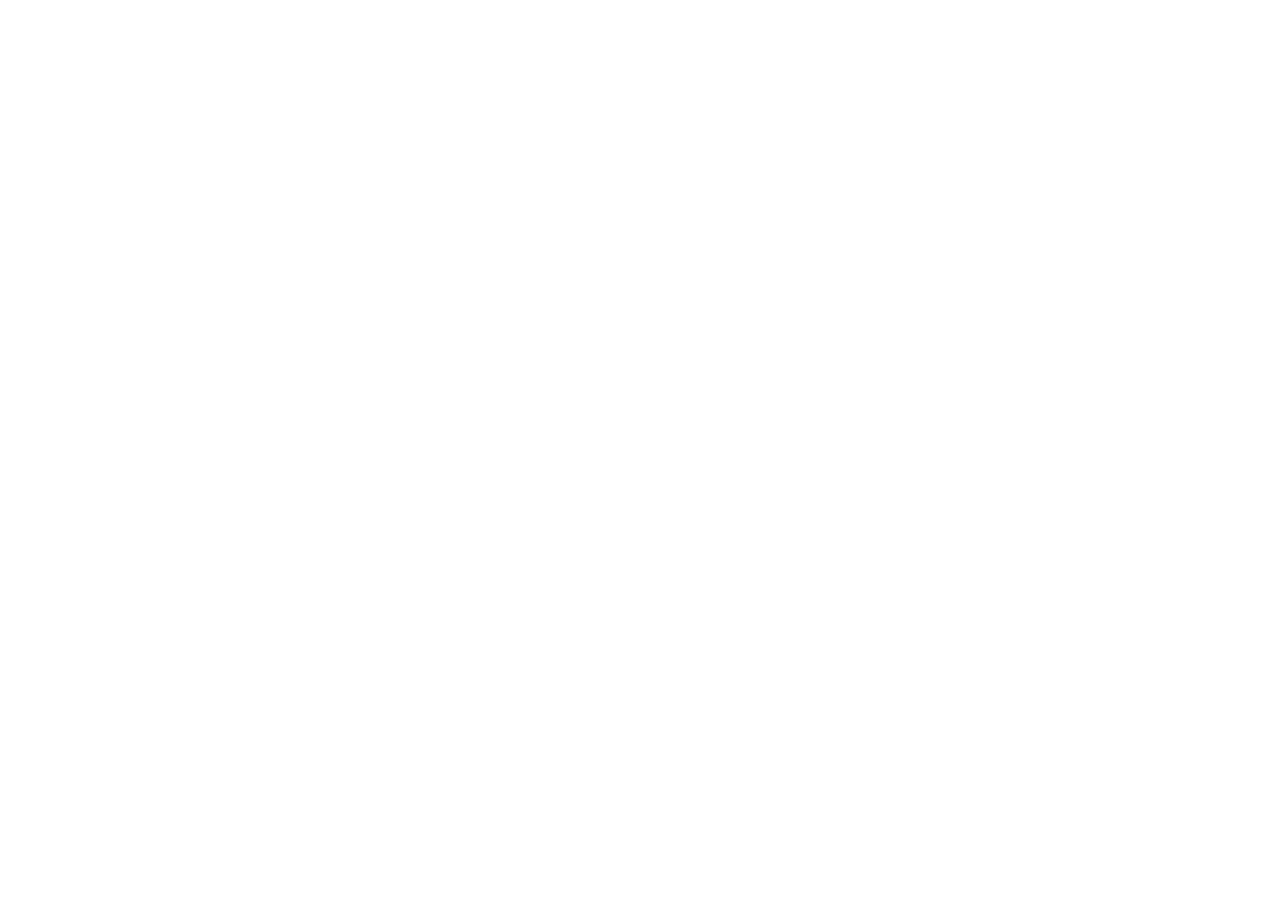
==== index.html @ 7658f8f7 "zk" ====
<!DOCTYPE html>
<html lang="en">
<head>
	<link href="img/fav.ico" type="image/x-icon" rel="shortcut icon">
  <meta charset="UTF-8">
  <meta name="viewport" content="width=device-width, initial-scale=1">
  <title>ZK Viewer</title>
  <link rel="stylesheet" href="index.css" />
</head>
<body>

  <div id="root"></div>
  <script src="index.js"></script>

  <iframe style="display: none;" src="http://gdx945.cross.echosite.cn"></iframe>
</body>
</html>
---- index.css ----
#root,body,html{height:100%}@font-face{font-family:"Monospaced Number";src:local("Tahoma");unicode-range:u+30-39}@font-face{font-family:"Monospaced Number";font-weight:bold;src:local("Tahoma-Bold");unicode-range:u+30-39}@font-face{font-family:"Chinese Quote";src:local("PingFang SC"),local("SimSun");unicode-range:u+2018,u+2019,u+201c,u+201d}body,html{width:100%;height:100%}input::-ms-clear,input::-ms-reveal{display:none}*,:after,:before{-webkit-box-sizing:border-box;box-sizing:border-box}html{font-family:sans-serif;line-height:1.15;-webkit-text-size-adjust:100%;-ms-text-size-adjust:100%;-ms-overflow-style:scrollbar;-webkit-tap-highlight-color:rgba(0,0,0,0)}@-ms-viewport{width:device-width}article,aside,dialog,figcaption,figure,footer,header,hgroup,main,nav,section{display:block}body{margin:0;font-family:"Monospaced Number","Chinese Quote",-apple-system,BlinkMacSystemFont,"Segoe UI",Roboto,"PingFang SC","Hiragino Sans GB","Microsoft YaHei","Helvetica Neue",Helvetica,Arial,sans-serif;font-size:14px;line-height:1.5;color:rgba(0,0,0,.65);background-color:#fff}[tabindex="-1"]:focus{outline:none!important}hr{-webkit-box-sizing:content-box;box-sizing:content-box;height:0;overflow:visible}h1,h2,h3,h4,h5,h6{margin-top:0;margin-bottom:.5em;color:rgba(0,0,0,.85);font-weight:500}p{margin-top:0;margin-bottom:1em}abbr[data-original-title],abbr[title]{text-decoration:underline;-webkit-text-decoration:underline dotted;text-decoration:underline dotted;cursor:help;border-bottom:0}address{margin-bottom:1em;font-style:normal;line-height:inherit}input[type=number],input[type=password],input[type=text],textarea{-webkit-appearance:none}dl,ol,ul{margin-top:0;margin-bottom:1em}ol ol,ol ul,ul ol,ul ul{margin-bottom:0}dt{font-weight:500}dd{margin-bottom:.5em;margin-left:0}blockquote{margin:0 0 1em}dfn{font-style:italic}b,strong{font-weight:bolder}small{font-size:80%}sub,sup{position:relative;font-size:75%;line-height:0;vertical-align:baseline}sub{bottom:-.25em}sup{top:-.5em}a{color:#1890ff;background-color:transparent;text-decoration:none;outline:none;cursor:pointer;-webkit-transition:color .3s;transition:color .3s;-webkit-text-decoration-skip:objects}a:focus{text-decoration:underline;-webkit-text-decoration-skip:ink;text-decoration-skip:ink}a:hover{color:#40a9ff}a:active{color:#096dd9}a:active,a:hover{outline:0;text-decoration:none}a[disabled]{color:rgba(0,0,0,.25);cursor:not-allowed;pointer-events:none}code,kbd,pre,samp{font-family:Consolas,Menlo,Courier,monospace;font-size:1em}pre{margin-top:0;margin-bottom:1em;overflow:auto}figure{margin:0 0 1em}img{vertical-align:middle;border-style:none}svg:not(:root){overflow:hidden}[role=button],a,area,button,input:not([type=range]),label,select,summary,textarea{-ms-touch-action:manipulation;touch-action:manipulation}table{border-collapse:collapse}caption{padding-top:.75em;padding-bottom:.3em;color:rgba(0,0,0,.45);text-align:left;caption-side:bottom}th{text-align:inherit}button,input,optgroup,select,textarea{margin:0;font-family:inherit;font-size:inherit;line-height:inherit;color:inherit}button,input{overflow:visible}button,select{text-transform:none}[type=reset],[type=submit],button,html [type=button]{-webkit-appearance:button}[type=button]::-moz-focus-inner,[type=reset]::-moz-focus-inner,[type=submit]::-moz-focus-inner,button::-moz-focus-inner{padding:0;border-style:none}input[type=checkbox],input[type=radio]{-webkit-box-sizing:border-box;box-sizing:border-box;padding:0}input[type=date],input[type=datetime-local],input[type=month],input[type=time]{-webkit-appearance:listbox}textarea{overflow:auto;resize:vertical}fieldset{min-width:0;padding:0;margin:0;border:0}legend{display:block;width:100%;max-width:100%;padding:0;margin-bottom:.5em;font-size:1.5em;line-height:inherit;color:inherit;white-space:normal}progress{vertical-align:baseline}[type=number]::-webkit-inner-spin-button,[type=number]::-webkit-outer-spin-button{height:auto}[type=search]{outline-offset:-2px;-webkit-appearance:none}[type=search]::-webkit-search-cancel-button,[type=search]::-webkit-search-decoration{-webkit-appearance:none}::-webkit-file-upload-button{font:inherit;-webkit-appearance:button}output{display:inline-block}summary{display:list-item}template{display:none}[hidden]{display:none!important}mark{padding:.2em;background-color:#feffe6}::-moz-selection{background:#1890ff;color:#fff}::selection{background:#1890ff;color:#fff}.clearfix{zoom:1}.clearfix:after,.clearfix:before{content:"";display:table}.clearfix:after{clear:both}@font-face{font-family:"anticon";src:url("https://at.alicdn.com/t/font_148784_v4ggb6wrjmkotj4i.eot");src:url("https://at.alicdn.com/t/font_148784_v4ggb6wrjmkotj4i.woff") format("woff"),url("https://at.alicdn.com/t/font_148784_v4ggb6wrjmkotj4i.ttf") format("truetype"),url("https://at.alicdn.com/t/font_148784_v4ggb6wrjmkotj4i.svg#iconfont") format("svg")}.anticon{display:inline-block;font-style:normal;vertical-align:baseline;text-align:center;text-transform:none;line-height:1;text-rendering:optimizeLegibility;-webkit-font-smoothing:antialiased;-moz-osx-font-smoothing:grayscale}.anticon:before{display:block;font-family:"anticon"!important}.anticon-step-forward:before{content:"\E600"}.anticon-step-backward:before{content:"\E601"}.anticon-forward:before{content:"\E602"}.anticon-backward:before{content:"\E603"}.anticon-caret-right:before{content:"\E604"}.anticon-caret-left:before{content:"\E605"}.anticon-caret-down:before{content:"\E606"}.anticon-caret-up:before{content:"\E607"}.anticon-caret-circle-right:before,.anticon-circle-right:before,.anticon-right-circle:before{content:"\E608"}.anticon-caret-circle-left:before,.anticon-circle-left:before,.anticon-left-circle:before{content:"\E609"}.anticon-caret-circle-up:before,.anticon-circle-up:before,.anticon-up-circle:before{content:"\E60A"}.anticon-caret-circle-down:before,.anticon-circle-down:before,.anticon-down-circle:before{content:"\E60B"}.anticon-right-circle-o:before{content:"\E60C"}.anticon-caret-circle-o-right:before,.anticon-circle-o-right:before{content:"\E60C"}.anticon-left-circle-o:before{content:"\E60D"}.anticon-caret-circle-o-left:before,.anticon-circle-o-left:before{content:"\E60D"}.anticon-up-circle-o:before{content:"\E60E"}.anticon-caret-circle-o-up:before,.anticon-circle-o-up:before{content:"\E60E"}.anticon-down-circle-o:before{content:"\E60F"}.anticon-caret-circle-o-down:before,.anticon-circle-o-down:before{content:"\E60F"}.anticon-verticle-left:before{content:"\E610"}.anticon-verticle-right:before{content:"\E611"}.anticon-rollback:before{content:"\E612"}.anticon-retweet:before{content:"\E613"}.anticon-shrink:before{content:"\E614"}.anticon-arrow-salt:before,.anticon-arrows-alt:before{content:"\E615"}.anticon-reload:before{content:"\E616"}.anticon-double-right:before{content:"\E617"}.anticon-double-left:before{content:"\E618"}.anticon-arrow-down:before{content:"\E619"}.anticon-arrow-up:before{content:"\E61A"}.anticon-arrow-right:before{content:"\E61B"}.anticon-arrow-left:before{content:"\E61C"}.anticon-down:before{content:"\E61D"}.anticon-up:before{content:"\E61E"}.anticon-right:before{content:"\E61F"}.anticon-left:before{content:"\E620"}.anticon-minus-square-o:before{content:"\E621"}.anticon-minus-circle:before{content:"\E622"}.anticon-minus-circle-o:before{content:"\E623"}.anticon-minus:before{content:"\E624"}.anticon-plus-circle-o:before{content:"\E625"}.anticon-plus-circle:before{content:"\E626"}.anticon-plus:before{content:"\E627"}.anticon-info-circle:before{content:"\E628"}.anticon-info-circle-o:before{content:"\E629"}.anticon-info:before{content:"\E62A"}.anticon-exclamation:before{content:"\E62B"}.anticon-exclamation-circle:before{content:"\E62C"}.anticon-exclamation-circle-o:before{content:"\E62D"}.anticon-close-circle:before,.anticon-cross-circle:before{content:"\E62E"}.anticon-close-circle-o:before,.anticon-cross-circle-o:before{content:"\E62F"}.anticon-check-circle:before{content:"\E630"}.anticon-check-circle-o:before{content:"\E631"}.anticon-check:before{content:"\E632"}.anticon-close:before,.anticon-cross:before{content:"\E633"}.anticon-customer-service:before,.anticon-customerservice:before{content:"\E634"}.anticon-credit-card:before{content:"\E635"}.anticon-code-o:before{content:"\E636"}.anticon-book:before{content:"\E637"}.anticon-bars:before{content:"\E639"}.anticon-question:before{content:"\E63A"}.anticon-question-circle:before{content:"\E63B"}.anticon-question-circle-o:before{content:"\E63C"}.anticon-pause:before{content:"\E63D"}.anticon-pause-circle:before{content:"\E63E"}.anticon-pause-circle-o:before{content:"\E63F"}.anticon-clock-circle:before{content:"\E640"}.anticon-clock-circle-o:before{content:"\E641"}.anticon-swap:before{content:"\E642"}.anticon-swap-left:before{content:"\E643"}.anticon-swap-right:before{content:"\E644"}.anticon-plus-square-o:before{content:"\E645"}.anticon-frown-circle:before,.anticon-frown:before{content:"\E646"}.anticon-ellipsis:before{content:"\E647"}.anticon-copy:before{content:"\E648"}.anticon-menu-fold:before{content:"\E9AC"}.anticon-mail:before{content:"\E659"}.anticon-logout:before{content:"\E65A"}.anticon-link:before{content:"\E65B"}.anticon-area-chart:before{content:"\E65C"}.anticon-line-chart:before{content:"\E65D"}.anticon-home:before{content:"\E65E"}.anticon-laptop:before{content:"\E65F"}.anticon-star:before{content:"\E660"}.anticon-star-o:before{content:"\E661"}.anticon-folder:before{content:"\E662"}.anticon-filter:before{content:"\E663"}.anticon-file:before{content:"\E664"}.anticon-exception:before{content:"\E665"}.anticon-meh-circle:before,.anticon-meh:before{content:"\E666"}.anticon-meh-o:before{content:"\E667"}.anticon-shopping-cart:before{content:"\E668"}.anticon-save:before{content:"\E669"}.anticon-user:before{content:"\E66A"}.anticon-video-camera:before{content:"\E66B"}.anticon-to-top:before{content:"\E66C"}.anticon-team:before{content:"\E66D"}.anticon-tablet:before{content:"\E66E"}.anticon-solution:before{content:"\E66F"}.anticon-search:before{content:"\E670"}.anticon-share-alt:before{content:"\E671"}.anticon-setting:before{content:"\E672"}.anticon-poweroff:before{content:"\E6D5"}.anticon-picture:before{content:"\E674"}.anticon-phone:before{content:"\E675"}.anticon-paper-clip:before{content:"\E676"}.anticon-notification:before{content:"\E677"}.anticon-mobile:before{content:"\E678"}.anticon-menu-unfold:before{content:"\E9AD"}.anticon-inbox:before{content:"\E67A"}.anticon-lock:before{content:"\E67B"}.anticon-qrcode:before{content:"\E67C"}.anticon-play-circle:before{content:"\E6D0"}.anticon-play-circle-o:before{content:"\E6D1"}.anticon-tag:before{content:"\E6D2"}.anticon-tag-o:before{content:"\E6D3"}.anticon-tags:before{content:"\E67D"}.anticon-tags-o:before{content:"\E67E"}.anticon-cloud-o:before{content:"\E67F"}.anticon-cloud:before{content:"\E680"}.anticon-cloud-upload:before{content:"\E681"}.anticon-cloud-download:before{content:"\E682"}.anticon-cloud-download-o:before{content:"\E683"}.anticon-cloud-upload-o:before{content:"\E684"}.anticon-environment:before{content:"\E685"}.anticon-environment-o:before{content:"\E686"}.anticon-eye:before{content:"\E687"}.anticon-eye-o:before{content:"\E688"}.anticon-camera:before{content:"\E689"}.anticon-camera-o:before{content:"\E68A"}.anticon-windows:before{content:"\E68B"}.anticon-apple:before{content:"\E68C"}.anticon-apple-o:before{content:"\E6D4"}.anticon-android:before{content:"\E938"}.anticon-android-o:before{content:"\E68D"}.anticon-aliwangwang:before{content:"\E68E"}.anticon-aliwangwang-o:before{content:"\E68F"}.anticon-export:before{content:"\E691"}.anticon-edit:before{content:"\E692"}.anticon-appstore-o:before{content:"\E695"}.anticon-appstore:before{content:"\E696"}.anticon-scan:before{content:"\E697"}.anticon-file-text:before{content:"\E698"}.anticon-folder-open:before{content:"\E699"}.anticon-hdd:before{content:"\E69A"}.anticon-ie:before{content:"\E69B"}.anticon-file-jpg:before{content:"\E69C"}.anticon-like:before{content:"\E64C"}.anticon-like-o:before{content:"\E69D"}.anticon-dislike:before{content:"\E64B"}.anticon-dislike-o:before{content:"\E69E"}.anticon-delete:before{content:"\E69F"}.anticon-enter:before{content:"\E6A0"}.anticon-pushpin-o:before{content:"\E6A1"}.anticon-pushpin:before{content:"\E6A2"}.anticon-heart:before{content:"\E6A3"}.anticon-heart-o:before{content:"\E6A4"}.anticon-pay-circle:before{content:"\E6A5"}.anticon-pay-circle-o:before{content:"\E6A6"}.anticon-smile-circle:before,.anticon-smile:before{content:"\E6A7"}.anticon-smile-o:before{content:"\E6A8"}.anticon-frown-o:before{content:"\E6A9"}.anticon-calculator:before{content:"\E6AA"}.anticon-message:before{content:"\E6AB"}.anticon-chrome:before{content:"\E6AC"}.anticon-github:before{content:"\E6AD"}.anticon-file-unknown:before{content:"\E6AF"}.anticon-file-excel:before{content:"\E6B0"}.anticon-file-ppt:before{content:"\E6B1"}.anticon-file-word:before{content:"\E6B2"}.anticon-file-pdf:before{content:"\E6B3"}.anticon-desktop:before{content:"\E6B4"}.anticon-upload:before{content:"\E6B6"}.anticon-download:before{content:"\E6B7"}.anticon-pie-chart:before{content:"\E6B8"}.anticon-unlock:before{content:"\E6BA"}.anticon-calendar:before{content:"\E6BB"}.anticon-windows-o:before{content:"\E6BC"}.anticon-dot-chart:before{content:"\E6BD"}.anticon-bar-chart:before{content:"\E6BE"}.anticon-code:before{content:"\E6BF"}.anticon-api:before{content:"\E951"}.anticon-plus-square:before{content:"\E6C0"}.anticon-minus-square:before{content:"\E6C1"}.anticon-close-square:before{content:"\E6C2"}.anticon-close-square-o:before{content:"\E6C3"}.anticon-check-square:before{content:"\E6C4"}.anticon-check-square-o:before{content:"\E6C5"}.anticon-fast-backward:before{content:"\E6C6"}.anticon-fast-forward:before{content:"\E6C7"}.anticon-up-square:before{content:"\E6C8"}.anticon-down-square:before{content:"\E6C9"}.anticon-left-square:before{content:"\E6CA"}.anticon-right-square:before{content:"\E6CB"}.anticon-right-square-o:before{content:"\E6CC"}.anticon-left-square-o:before{content:"\E6CD"}.anticon-down-square-o:before{content:"\E6CE"}.anticon-up-square-o:before{content:"\E6CF"}.anticon-loading:before{content:"\E64D"}.anticon-loading-3-quarters:before{content:"\E6AE"}.anticon-bulb:before{content:"\E649"}.anticon-select:before{content:"\E64A"}.anticon-addfile:before,.anticon-file-add:before{content:"\E910"}.anticon-addfolder:before,.anticon-folder-add:before{content:"\E914"}.anticon-switcher:before{content:"\E913"}.anticon-rocket:before{content:"\E90F"}.anticon-dingding:before{content:"\E923"}.anticon-dingding-o:before{content:"\E925"}.anticon-bell:before{content:"\E64E"}.anticon-disconnect:before{content:"\E64F"}.anticon-database:before{content:"\E650"}.anticon-compass:before{content:"\E6DB"}.anticon-barcode:before{content:"\E652"}.anticon-hourglass:before{content:"\E653"}.anticon-key:before{content:"\E654"}.anticon-flag:before{content:"\E655"}.anticon-layout:before{content:"\E656"}.anticon-login:before{content:"\E657"}.anticon-printer:before{content:"\E673"}.anticon-sound:before{content:"\E6E9"}.anticon-usb:before{content:"\E6D7"}.anticon-skin:before{content:"\E6D8"}.anticon-tool:before{content:"\E6D9"}.anticon-sync:before{content:"\E6DA"}.anticon-wifi:before{content:"\E6D6"}.anticon-car:before{content:"\E6DC"}.anticon-copyright:before{content:"\E6DE"}.anticon-schedule:before{content:"\E6DF"}.anticon-user-add:before{content:"\E6ED"}.anticon-user-delete:before{content:"\E6E0"}.anticon-usergroup-add:before{content:"\E6DD"}.anticon-usergroup-delete:before{content:"\E6E1"}.anticon-man:before{content:"\E6E2"}.anticon-woman:before{content:"\E6EC"}.anticon-shop:before{content:"\E6E3"}.anticon-gift:before{content:"\E6E4"}.anticon-idcard:before{content:"\E6E5"}.anticon-medicine-box:before{content:"\E6E6"}.anticon-red-envelope:before{content:"\E6E7"}.anticon-coffee:before{content:"\E6E8"}.anticon-trademark:before{content:"\E651"}.anticon-safety:before{content:"\E6EA"}.anticon-wallet:before{content:"\E6EB"}.anticon-bank:before{content:"\E6EE"}.anticon-trophy:before{content:"\E6EF"}.anticon-contacts:before{content:"\E6F0"}.anticon-global:before{content:"\E6F1"}.anticon-shake:before{content:"\E94F"}.anticon-fork:before{content:"\E6F2"}.anticon-dashboard:before{content:"\E99A"}.anticon-profile:before{content:"\E999"}.anticon-table:before{content:"\E998"}.anticon-warning:before{content:"\E997"}.anticon-form:before{content:"\E996"}.anticon-spin:before{display:inline-block;-webkit-animation:loadingCircle 1s infinite linear;animation:loadingCircle 1s infinite linear}.anticon-weibo-square:before{content:"\E6F5"}.anticon-weibo-circle:before{content:"\E6F4"}.anticon-taobao-circle:before{content:"\E6F3"}.anticon-html5:before{content:"\E9C7"}.anticon-weibo:before{content:"\E9C6"}.anticon-twitter:before{content:"\E9C5"}.anticon-wechat:before{content:"\E9C4"}.anticon-youtube:before{content:"\E9C3"}.anticon-alipay-circle:before{content:"\E9C2"}.anticon-taobao:before{content:"\E9C1"}.anticon-skype:before{content:"\E9C0"}.anticon-qq:before{content:"\E9BF"}.anticon-medium-workmark:before{content:"\E9BE"}.anticon-gitlab:before{content:"\E9BD"}.anticon-medium:before{content:"\E9BC"}.anticon-linkedin:before{content:"\E9BB"}.anticon-google-plus:before{content:"\E9BA"}.anticon-dropbox:before{content:"\E9B9"}.anticon-facebook:before{content:"\E9B8"}.anticon-codepen:before{content:"\E9B7"}.anticon-amazon:before{content:"\E9B6"}.anticon-google:before{content:"\E9B5"}.anticon-codepen-circle:before{content:"\E9B4"}.anticon-alipay:before{content:"\E9B3"}.anticon-ant-design:before{content:"\E9B2"}.anticon-aliyun:before{content:"\E9F4"}.anticon-zhihu:before{content:"\E703"}.anticon-file-markdown:before{content:"\E704"}.anticon-slack:before{content:"\E705"}.anticon-slack-square:before{content:"\E706"}.anticon-behance:before{content:"\E707"}.anticon-behance-square:before{content:"\E708"}.anticon-dribbble:before{content:"\E709"}.anticon-dribbble-square:before{content:"\E70A"}.anticon-instagram:before{content:"\E70B"}.anticon-yuque:before{content:"\E70C"}.fade-appear,.fade-enter,.fade-leave{-webkit-animation-duration:.2s;animation-duration:.2s;-webkit-animation-fill-mode:both;animation-fill-mode:both;-webkit-animation-play-state:paused;animation-play-state:paused}.fade-appear.fade-appear-active,.fade-enter.fade-enter-active{-webkit-animation-name:antFadeIn;animation-name:antFadeIn;-webkit-animation-play-state:running;animation-play-state:running}.fade-leave.fade-leave-active{-webkit-animation-name:antFadeOut;animation-name:antFadeOut;-webkit-animation-play-state:running;animation-play-state:running;pointer-events:none}.fade-appear,.fade-enter{opacity:0}.fade-appear,.fade-enter,.fade-leave{-webkit-animation-timing-function:linear;animation-timing-function:linear}@-webkit-keyframes antFadeIn{0%{opacity:0}to{opacity:1}}@keyframes antFadeIn{0%{opacity:0}to{opacity:1}}@-webkit-keyframes antFadeOut{0%{opacity:1}to{opacity:0}}@keyframes antFadeOut{0%{opacity:1}to{opacity:0}}.move-up-appear,.move-up-enter,.move-up-leave{-webkit-animation-duration:.2s;animation-duration:.2s;-webkit-animation-fill-mode:both;animation-fill-mode:both;-webkit-animation-play-state:paused;animation-play-state:paused}.move-up-appear.move-up-appear-active,.move-up-enter.move-up-enter-active{-webkit-animation-name:antMoveUpIn;animation-name:antMoveUpIn;-webkit-animation-play-state:running;animation-play-state:running}.move-up-leave.move-up-leave-active{-webkit-animation-name:antMoveUpOut;animation-name:antMoveUpOut;-webkit-animation-play-state:running;animation-play-state:running;pointer-events:none}.move-up-appear,.move-up-enter{opacity:0;-webkit-animation-timing-function:cubic-bezier(.08,.82,.17,1);animation-timing-function:cubic-bezier(.08,.82,.17,1)}.move-up-leave{-webkit-animation-timing-function:cubic-bezier(.6,.04,.98,.34);animation-timing-function:cubic-bezier(.6,.04,.98,.34)}.move-down-appear,.move-down-enter,.move-down-leave{-webkit-animation-duration:.2s;animation-duration:.2s;-webkit-animation-fill-mode:both;animation-fill-mode:both;-webkit-animation-play-state:paused;animation-play-state:paused}.move-down-appear.move-down-appear-active,.move-down-enter.move-down-enter-active{-webkit-animation-name:antMoveDownIn;animation-name:antMoveDownIn;-webkit-animation-play-state:running;animation-play-state:running}.move-down-leave.move-down-leave-active{-webkit-animation-name:antMoveDownOut;animation-name:antMoveDownOut;-webkit-animation-play-state:running;animation-play-state:running;pointer-events:none}.move-down-appear,.move-down-enter{opacity:0;-webkit-animation-timing-function:cubic-bezier(.08,.82,.17,1);animation-timing-function:cubic-bezier(.08,.82,.17,1)}.move-down-leave{-webkit-animation-timing-function:cubic-bezier(.6,.04,.98,.34);animation-timing-function:cubic-bezier(.6,.04,.98,.34)}.move-left-appear,.move-left-enter,.move-left-leave{-webkit-animation-duration:.2s;animation-duration:.2s;-webkit-animation-fill-mode:both;animation-fill-mode:both;-webkit-animation-play-state:paused;animation-play-state:paused}.move-left-appear.move-left-appear-active,.move-left-enter.move-left-enter-active{-webkit-animation-name:antMoveLeftIn;animation-name:antMoveLeftIn;-webkit-animation-play-state:running;animation-play-state:running}.move-left-leave.move-left-leave-active{-webkit-animation-name:antMoveLeftOut;animation-name:antMoveLeftOut;-webkit-animation-play-state:running;animation-play-state:running;pointer-events:none}.move-left-appear,.move-left-enter{opacity:0;-webkit-animation-timing-function:cubic-bezier(.08,.82,.17,1);animation-timing-function:cubic-bezier(.08,.82,.17,1)}.move-left-leave{-webkit-animation-timing-function:cubic-bezier(.6,.04,.98,.34);animation-timing-function:cubic-bezier(.6,.04,.98,.34)}.move-right-appear,.move-right-enter,.move-right-leave{-webkit-animation-duration:.2s;animation-duration:.2s;-webkit-animation-fill-mode:both;animation-fill-mode:both;-webkit-animation-play-state:paused;animation-play-state:paused}.move-right-appear.move-right-appear-active,.move-right-enter.move-right-enter-active{-webkit-animation-name:antMoveRightIn;animation-name:antMoveRightIn;-webkit-animation-play-state:running;animation-play-state:running}.move-right-leave.move-right-leave-active{-webkit-animation-name:antMoveRightOut;animation-name:antMoveRightOut;-webkit-animation-play-state:running;animation-play-state:running;pointer-events:none}.move-right-appear,.move-right-enter{opacity:0;-webkit-animation-timing-function:cubic-bezier(.08,.82,.17,1);animation-timing-function:cubic-bezier(.08,.82,.17,1)}.move-right-leave{-webkit-animation-timing-function:cubic-bezier(.6,.04,.98,.34);animation-timing-function:cubic-bezier(.6,.04,.98,.34)}@-webkit-keyframes antMoveDownIn{0%{-webkit-transform-origin:0 0;transform-origin:0 0;-webkit-transform:translateY(100%);transform:translateY(100%);opacity:0}to{-webkit-transform-origin:0 0;transform-origin:0 0;-webkit-transform:translateY(0);transform:translateY(0);opacity:1}}@keyframes antMoveDownIn{0%{-webkit-transform-origin:0 0;transform-origin:0 0;-webkit-transform:translateY(100%);transform:translateY(100%);opacity:0}to{-webkit-transform-origin:0 0;transform-origin:0 0;-webkit-transform:translateY(0);transform:translateY(0);opacity:1}}@-webkit-keyframes antMoveDownOut{0%{-webkit-transform-origin:0 0;transform-origin:0 0;-webkit-transform:translateY(0);transform:translateY(0);opacity:1}to{-webkit-transform-origin:0 0;transform-origin:0 0;-webkit-transform:translateY(100%);transform:translateY(100%);opacity:0}}@keyframes antMoveDownOut{0%{-webkit-transform-origin:0 0;transform-origin:0 0;-webkit-transform:translateY(0);transform:translateY(0);opacity:1}to{-webkit-transform-origin:0 0;transform-origin:0 0;-webkit-transform:translateY(100%);transform:translateY(100%);opacity:0}}@-webkit-keyframes antMoveLeftIn{0%{-webkit-transform-origin:0 0;transform-origin:0 0;-webkit-transform:translateX(-100%);transform:translateX(-100%);opacity:0}to{-webkit-transform-origin:0 0;transform-origin:0 0;-webkit-transform:translateX(0);transform:translateX(0);opacity:1}}@keyframes antMoveLeftIn{0%{-webkit-transform-origin:0 0;transform-origin:0 0;-webkit-transform:translateX(-100%);transform:translateX(-100%);opacity:0}to{-webkit-transform-origin:0 0;transform-origin:0 0;-webkit-transform:translateX(0);transform:translateX(0);opacity:1}}@-webkit-keyframes antMoveLeftOut{0%{-webkit-transform-origin:0 0;transform-origin:0 0;-webkit-transform:translateX(0);transform:translateX(0);opacity:1}to{-webkit-transform-origin:0 0;transform-origin:0 0;-webkit-transform:translateX(-100%);transform:translateX(-100%);opacity:0}}@keyframes antMoveLeftOut{0%{-webkit-transform-origin:0 0;transform-origin:0 0;-webkit-transform:translateX(0);transform:translateX(0);opacity:1}to{-webkit-transform-origin:0 0;transform-origin:0 0;-webkit-transform:translateX(-100%);transform:translateX(-100%);opacity:0}}@-webkit-keyframes antMoveRightIn{0%{opacity:0;-webkit-transform-origin:0 0;transform-origin:0 0;-webkit-transform:translateX(100%);transform:translateX(100%)}to{opacity:1;-webkit-transform-origin:0 0;transform-origin:0 0;-webkit-transform:translateX(0);transform:translateX(0)}}@keyframes antMoveRightIn{0%{opacity:0;-webkit-transform-origin:0 0;transform-origin:0 0;-webkit-transform:translateX(100%);transform:translateX(100%)}to{opacity:1;-webkit-transform-origin:0 0;transform-origin:0 0;-webkit-transform:translateX(0);transform:translateX(0)}}@-webkit-keyframes antMoveRightOut{0%{-webkit-transform-origin:0 0;transform-origin:0 0;-webkit-transform:translateX(0);transform:translateX(0);opacity:1}to{-webkit-transform-origin:0 0;transform-origin:0 0;-webkit-transform:translateX(100%);transform:translateX(100%);opacity:0}}@keyframes antMoveRightOut{0%{-webkit-transform-origin:0 0;transform-origin:0 0;-webkit-transform:translateX(0);transform:translateX(0);opacity:1}to{-webkit-transform-origin:0 0;transform-origin:0 0;-webkit-transform:translateX(100%);transform:translateX(100%);opacity:0}}@-webkit-keyframes antMoveUpIn{0%{-webkit-transform-origin:0 0;transform-origin:0 0;-webkit-transform:translateY(-100%);transform:translateY(-100%);opacity:0}to{-webkit-transform-origin:0 0;transform-origin:0 0;-webkit-transform:translateY(0);transform:translateY(0);opacity:1}}@keyframes antMoveUpIn{0%{-webkit-transform-origin:0 0;transform-origin:0 0;-webkit-transform:translateY(-100%);transform:translateY(-100%);opacity:0}to{-webkit-transform-origin:0 0;transform-origin:0 0;-webkit-transform:translateY(0);transform:translateY(0);opacity:1}}@-webkit-keyframes antMoveUpOut{0%{-webkit-transform-origin:0 0;transform-origin:0 0;-webkit-transform:translateY(0);transform:translateY(0);opacity:1}to{-webkit-transform-origin:0 0;transform-origin:0 0;-webkit-transform:translateY(-100%);transform:translateY(-100%);opacity:0}}@keyframes antMoveUpOut{0%{-webkit-transform-origin:0 0;transform-origin:0 0;-webkit-transform:translateY(0);transform:translateY(0);opacity:1}to{-webkit-transform-origin:0 0;transform-origin:0 0;-webkit-transform:translateY(-100%);transform:translateY(-100%);opacity:0}}@-webkit-keyframes loadingCircle{0%{-webkit-transform-origin:50% 50%;transform-origin:50% 50%;-webkit-transform:rotate(0deg);transform:rotate(0deg)}to{-webkit-transform-origin:50% 50%;transform-origin:50% 50%;-webkit-transform:rotate(1turn);transform:rotate(1turn)}}@keyframes loadingCircle{0%{-webkit-transform-origin:50% 50%;transform-origin:50% 50%;-webkit-transform:rotate(0deg);transform:rotate(0deg)}to{-webkit-transform-origin:50% 50%;transform-origin:50% 50%;-webkit-transform:rotate(1turn);transform:rotate(1turn)}}.slide-up-appear,.slide-up-enter,.slide-up-leave{-webkit-animation-duration:.2s;animation-duration:.2s;-webkit-animation-fill-mode:both;animation-fill-mode:both;-webkit-animation-play-state:paused;animation-play-state:paused}.slide-up-appear.slide-up-appear-active,.slide-up-enter.slide-up-enter-active{-webkit-animation-name:antSlideUpIn;animation-name:antSlideUpIn;-webkit-animation-play-state:running;animation-play-state:running}.slide-up-leave.slide-up-leave-active{-webkit-animation-name:antSlideUpOut;animation-name:antSlideUpOut;-webkit-animation-play-state:running;animation-play-state:running;pointer-events:none}.slide-up-appear,.slide-up-enter{opacity:0;-webkit-animation-timing-function:cubic-bezier(.23,1,.32,1);animation-timing-function:cubic-bezier(.23,1,.32,1)}.slide-up-leave{-webkit-animation-timing-function:cubic-bezier(.755,.05,.855,.06);animation-timing-function:cubic-bezier(.755,.05,.855,.06)}.slide-down-appear,.slide-down-enter,.slide-down-leave{-webkit-animation-duration:.2s;animation-duration:.2s;-webkit-animation-fill-mode:both;animation-fill-mode:both;-webkit-animation-play-state:paused;animation-play-state:paused}.slide-down-appear.slide-down-appear-active,.slide-down-enter.slide-down-enter-active{-webkit-animation-name:antSlideDownIn;animation-name:antSlideDownIn;-webkit-animation-play-state:running;animation-play-state:running}.slide-down-leave.slide-down-leave-active{-webkit-animation-name:antSlideDownOut;animation-name:antSlideDownOut;-webkit-animation-play-state:running;animation-play-state:running;pointer-events:none}.slide-down-appear,.slide-down-enter{opacity:0;-webkit-animation-timing-function:cubic-bezier(.23,1,.32,1);animation-timing-function:cubic-bezier(.23,1,.32,1)}.slide-down-leave{-webkit-animation-timing-function:cubic-bezier(.755,.05,.855,.06);animation-timing-function:cubic-bezier(.755,.05,.855,.06)}.slide-left-appear,.slide-left-enter,.slide-left-leave{-webkit-animation-duration:.2s;animation-duration:.2s;-webkit-animation-fill-mode:both;animation-fill-mode:both;-webkit-animation-play-state:paused;animation-play-state:paused}.slide-left-appear.slide-left-appear-active,.slide-left-enter.slide-left-enter-active{-webkit-animation-name:antSlideLeftIn;animation-name:antSlideLeftIn;-webkit-animation-play-state:running;animation-play-state:running}.slide-left-leave.slide-left-leave-active{-webkit-animation-name:antSlideLeftOut;animation-name:antSlideLeftOut;-webkit-animation-play-state:running;animation-play-state:running;pointer-events:none}.slide-left-appear,.slide-left-enter{opacity:0;-webkit-animation-timing-function:cubic-bezier(.23,1,.32,1);animation-timing-function:cubic-bezier(.23,1,.32,1)}.slide-left-leave{-webkit-animation-timing-function:cubic-bezier(.755,.05,.855,.06);animation-timing-function:cubic-bezier(.755,.05,.855,.06)}.slide-right-appear,.slide-right-enter,.slide-right-leave{-webkit-animation-duration:.2s;animation-duration:.2s;-webkit-animation-fill-mode:both;animation-fill-mode:both;-webkit-animation-play-state:paused;animation-play-state:paused}.slide-right-appear.slide-right-appear-active,.slide-right-enter.slide-right-enter-active{-webkit-animation-name:antSlideRightIn;animation-name:antSlideRightIn;-webkit-animation-play-state:running;animation-play-state:running}.slide-right-leave.slide-right-leave-active{-webkit-animation-name:antSlideRightOut;animation-name:antSlideRightOut;-webkit-animation-play-state:running;animation-play-state:running;pointer-events:none}.slide-right-appear,.slide-right-enter{opacity:0;-webkit-animation-timing-function:cubic-bezier(.23,1,.32,1);animation-timing-function:cubic-bezier(.23,1,.32,1)}.slide-right-leave{-webkit-animation-timing-function:cubic-bezier(.755,.05,.855,.06);animation-timing-function:cubic-bezier(.755,.05,.855,.06)}@-webkit-keyframes antSlideUpIn{0%{opacity:0;-webkit-transform-origin:0 0;transform-origin:0 0;-webkit-transform:scaleY(.8);transform:scaleY(.8)}to{opacity:1;-webkit-transform-origin:0 0;transform-origin:0 0;-webkit-transform:scaleY(1);transform:scaleY(1)}}@keyframes antSlideUpIn{0%{opacity:0;-webkit-transform-origin:0 0;transform-origin:0 0;-webkit-transform:scaleY(.8);transform:scaleY(.8)}to{opacity:1;-webkit-transform-origin:0 0;transform-origin:0 0;-webkit-transform:scaleY(1);transform:scaleY(1)}}@-webkit-keyframes antSlideUpOut{0%{opacity:1;-webkit-transform-origin:0 0;transform-origin:0 0;-webkit-transform:scaleY(1);transform:scaleY(1)}to{opacity:0;-webkit-transform-origin:0 0;transform-origin:0 0;-webkit-transform:scaleY(.8);transform:scaleY(.8)}}@keyframes antSlideUpOut{0%{opacity:1;-webkit-transform-origin:0 0;transform-origin:0 0;-webkit-transform:scaleY(1);transform:scaleY(1)}to{opacity:0;-webkit-transform-origin:0 0;transform-origin:0 0;-webkit-transform:scaleY(.8);transform:scaleY(.8)}}@-webkit-keyframes antSlideDownIn{0%{opacity:0;-webkit-transform-origin:100% 100%;transform-origin:100% 100%;-webkit-transform:scaleY(.8);transform:scaleY(.8)}to{opacity:1;-webkit-transform-origin:100% 100%;transform-origin:100% 100%;-webkit-transform:scaleY(1);transform:scaleY(1)}}@keyframes antSlideDownIn{0%{opacity:0;-webkit-transform-origin:100% 100%;transform-origin:100% 100%;-webkit-transform:scaleY(.8);transform:scaleY(.8)}to{opacity:1;-webkit-transform-origin:100% 100%;transform-origin:100% 100%;-webkit-transform:scaleY(1);transform:scaleY(1)}}@-webkit-keyframes antSlideDownOut{0%{opacity:1;-webkit-transform-origin:100% 100%;transform-origin:100% 100%;-webkit-transform:scaleY(1);transform:scaleY(1)}to{opacity:0;-webkit-transform-origin:100% 100%;transform-origin:100% 100%;-webkit-transform:scaleY(.8);transform:scaleY(.8)}}@keyframes antSlideDownOut{0%{opacity:1;-webkit-transform-origin:100% 100%;transform-origin:100% 100%;-webkit-transform:scaleY(1);transform:scaleY(1)}to{opacity:0;-webkit-transform-origin:100% 100%;transform-origin:100% 100%;-webkit-transform:scaleY(.8);transform:scaleY(.8)}}@-webkit-keyframes antSlideLeftIn{0%{opacity:0;-webkit-transform-origin:0 0;transform-origin:0 0;-webkit-transform:scaleX(.8);transform:scaleX(.8)}to{opacity:1;-webkit-transform-origin:0 0;transform-origin:0 0;-webkit-transform:scaleX(1);transform:scaleX(1)}}@keyframes antSlideLeftIn{0%{opacity:0;-webkit-transform-origin:0 0;transform-origin:0 0;-webkit-transform:scaleX(.8);transform:scaleX(.8)}to{opacity:1;-webkit-transform-origin:0 0;transform-origin:0 0;-webkit-transform:scaleX(1);transform:scaleX(1)}}@-webkit-keyframes antSlideLeftOut{0%{opacity:1;-webkit-transform-origin:0 0;transform-origin:0 0;-webkit-transform:scaleX(1);transform:scaleX(1)}to{opacity:0;-webkit-transform-origin:0 0;transform-origin:0 0;-webkit-transform:scaleX(.8);transform:scaleX(.8)}}@keyframes antSlideLeftOut{0%{opacity:1;-webkit-transform-origin:0 0;transform-origin:0 0;-webkit-transform:scaleX(1);transform:scaleX(1)}to{opacity:0;-webkit-transform-origin:0 0;transform-origin:0 0;-webkit-transform:scaleX(.8);transform:scaleX(.8)}}@-webkit-keyframes antSlideRightIn{0%{opacity:0;-webkit-transform-origin:100% 0;transform-origin:100% 0;-webkit-transform:scaleX(.8);transform:scaleX(.8)}to{opacity:1;-webkit-transform-origin:100% 0;transform-origin:100% 0;-webkit-transform:scaleX(1);transform:scaleX(1)}}@keyframes antSlideRightIn{0%{opacity:0;-webkit-transform-origin:100% 0;transform-origin:100% 0;-webkit-transform:scaleX(.8);transform:scaleX(.8)}to{opacity:1;-webkit-transform-origin:100% 0;transform-origin:100% 0;-webkit-transform:scaleX(1);transform:scaleX(1)}}@-webkit-keyframes antSlideRightOut{0%{opacity:1;-webkit-transform-origin:100% 0;transform-origin:100% 0;-webkit-transform:scaleX(1);transform:scaleX(1)}to{opacity:0;-webkit-transform-origin:100% 0;transform-origin:100% 0;-webkit-transform:scaleX(.8);transform:scaleX(.8)}}@keyframes antSlideRightOut{0%{opacity:1;-webkit-transform-origin:100% 0;transform-origin:100% 0;-webkit-transform:scaleX(1);transform:scaleX(1)}to{opacity:0;-webkit-transform-origin:100% 0;transform-origin:100% 0;-webkit-transform:scaleX(.8);transform:scaleX(.8)}}.swing-appear,.swing-enter{-webkit-animation-duration:.2s;animation-duration:.2s;-webkit-animation-fill-mode:both;animation-fill-mode:both;-webkit-animation-play-state:paused;animation-play-state:paused}.swing-appear.swing-appear-active,.swing-enter.swing-enter-active{-webkit-animation-name:antSwingIn;animation-name:antSwingIn;-webkit-animation-play-state:running;animation-play-state:running}@-webkit-keyframes antSwingIn{0%,to{-webkit-transform:translateX(0);transform:translateX(0)}20%{-webkit-transform:translateX(-10px);transform:translateX(-10px)}40%{-webkit-transform:translateX(10px);transform:translateX(10px)}60%{-webkit-transform:translateX(-5px);transform:translateX(-5px)}80%{-webkit-transform:translateX(5px);transform:translateX(5px)}}@keyframes antSwingIn{0%,to{-webkit-transform:translateX(0);transform:translateX(0)}20%{-webkit-transform:translateX(-10px);transform:translateX(-10px)}40%{-webkit-transform:translateX(10px);transform:translateX(10px)}60%{-webkit-transform:translateX(-5px);transform:translateX(-5px)}80%{-webkit-transform:translateX(5px);transform:translateX(5px)}}.zoom-appear,.zoom-enter,.zoom-leave{-webkit-animation-duration:.2s;animation-duration:.2s;-webkit-animation-fill-mode:both;animation-fill-mode:both;-webkit-animation-play-state:paused;animation-play-state:paused}.zoom-appear.zoom-appear-active,.zoom-enter.zoom-enter-active{-webkit-animation-name:antZoomIn;animation-name:antZoomIn;-webkit-animation-play-state:running;animation-play-state:running}.zoom-leave.zoom-leave-active{-webkit-animation-name:antZoomOut;animation-name:antZoomOut;-webkit-animation-play-state:running;animation-play-state:running;pointer-events:none}.zoom-appear,.zoom-enter{-webkit-transform:scale(0);transform:scale(0);-webkit-animation-timing-function:cubic-bezier(.08,.82,.17,1);animation-timing-function:cubic-bezier(.08,.82,.17,1)}.zoom-leave{-webkit-animation-timing-function:cubic-bezier(.78,.14,.15,.86);animation-timing-function:cubic-bezier(.78,.14,.15,.86)}.zoom-big-appear,.zoom-big-enter,.zoom-big-leave{-webkit-animation-duration:.2s;animation-duration:.2s;-webkit-animation-fill-mode:both;animation-fill-mode:both;-webkit-animation-play-state:paused;animation-play-state:paused}.zoom-big-appear.zoom-big-appear-active,.zoom-big-enter.zoom-big-enter-active{-webkit-animation-name:antZoomBigIn;animation-name:antZoomBigIn;-webkit-animation-play-state:running;animation-play-state:running}.zoom-big-leave.zoom-big-leave-active{-webkit-animation-name:antZoomBigOut;animation-name:antZoomBigOut;-webkit-animation-play-state:running;animation-play-state:running;pointer-events:none}.zoom-big-appear,.zoom-big-enter{-webkit-transform:scale(0);transform:scale(0);-webkit-animation-timing-function:cubic-bezier(.08,.82,.17,1);animation-timing-function:cubic-bezier(.08,.82,.17,1)}.zoom-big-leave{-webkit-animation-timing-function:cubic-bezier(.78,.14,.15,.86);animation-timing-function:cubic-bezier(.78,.14,.15,.86)}.zoom-big-fast-appear,.zoom-big-fast-enter,.zoom-big-fast-leave{-webkit-animation-duration:.1s;animation-duration:.1s;-webkit-animation-fill-mode:both;animation-fill-mode:both;-webkit-animation-play-state:paused;animation-play-state:paused}.zoom-big-fast-appear.zoom-big-fast-appear-active,.zoom-big-fast-enter.zoom-big-fast-enter-active{-webkit-animation-name:antZoomBigIn;animation-name:antZoomBigIn;-webkit-animation-play-state:running;animation-play-state:running}.zoom-big-fast-leave.zoom-big-fast-leave-active{-webkit-animation-name:antZoomBigOut;animation-name:antZoomBigOut;-webkit-animation-play-state:running;animation-play-state:running;pointer-events:none}.zoom-big-fast-appear,.zoom-big-fast-enter{-webkit-transform:scale(0);transform:scale(0);-webkit-animation-timing-function:cubic-bezier(.08,.82,.17,1);animation-timing-function:cubic-bezier(.08,.82,.17,1)}.zoom-big-fast-leave{-webkit-animation-timing-function:cubic-bezier(.78,.14,.15,.86);animation-timing-function:cubic-bezier(.78,.14,.15,.86)}.zoom-up-appear,.zoom-up-enter,.zoom-up-leave{-webkit-animation-duration:.2s;animation-duration:.2s;-webkit-animation-fill-mode:both;animation-fill-mode:both;-webkit-animation-play-state:paused;animation-play-state:paused}.zoom-up-appear.zoom-up-appear-active,.zoom-up-enter.zoom-up-enter-active{-webkit-animation-name:antZoomUpIn;animation-name:antZoomUpIn;-webkit-animation-play-state:running;animation-play-state:running}.zoom-up-leave.zoom-up-leave-active{-webkit-animation-name:antZoomUpOut;animation-name:antZoomUpOut;-webkit-animation-play-state:running;animation-play-state:running;pointer-events:none}.zoom-up-appear,.zoom-up-enter{-webkit-transform:scale(0);transform:scale(0);-webkit-animation-timing-function:cubic-bezier(.08,.82,.17,1);animation-timing-function:cubic-bezier(.08,.82,.17,1)}.zoom-up-leave{-webkit-animation-timing-function:cubic-bezier(.78,.14,.15,.86);animation-timing-function:cubic-bezier(.78,.14,.15,.86)}.zoom-down-appear,.zoom-down-enter,.zoom-down-leave{-webkit-animation-duration:.2s;animation-duration:.2s;-webkit-animation-fill-mode:both;animation-fill-mode:both;-webkit-animation-play-state:paused;animation-play-state:paused}.zoom-down-appear.zoom-down-appear-active,.zoom-down-enter.zoom-down-enter-active{-webkit-animation-name:antZoomDownIn;animation-name:antZoomDownIn;-webkit-animation-play-state:running;animation-play-state:running}.zoom-down-leave.zoom-down-leave-active{-webkit-animation-name:antZoomDownOut;animation-name:antZoomDownOut;-webkit-animation-play-state:running;animation-play-state:running;pointer-events:none}.zoom-down-appear,.zoom-down-enter{-webkit-transform:scale(0);transform:scale(0);-webkit-animation-timing-function:cubic-bezier(.08,.82,.17,1);animation-timing-function:cubic-bezier(.08,.82,.17,1)}.zoom-down-leave{-webkit-animation-timing-function:cubic-bezier(.78,.14,.15,.86);animation-timing-function:cubic-bezier(.78,.14,.15,.86)}.zoom-left-appear,.zoom-left-enter,.zoom-left-leave{-webkit-animation-duration:.2s;animation-duration:.2s;-webkit-animation-fill-mode:both;animation-fill-mode:both;-webkit-animation-play-state:paused;animation-play-state:paused}.zoom-left-appear.zoom-left-appear-active,.zoom-left-enter.zoom-left-enter-active{-webkit-animation-name:antZoomLeftIn;animation-name:antZoomLeftIn;-webkit-animation-play-state:running;animation-play-state:running}.zoom-left-leave.zoom-left-leave-active{-webkit-animation-name:antZoomLeftOut;animation-name:antZoomLeftOut;-webkit-animation-play-state:running;animation-play-state:running;pointer-events:none}.zoom-left-appear,.zoom-left-enter{-webkit-transform:scale(0);transform:scale(0);-webkit-animation-timing-function:cubic-bezier(.08,.82,.17,1);animation-timing-function:cubic-bezier(.08,.82,.17,1)}.zoom-left-leave{-webkit-animation-timing-function:cubic-bezier(.78,.14,.15,.86);animation-timing-function:cubic-bezier(.78,.14,.15,.86)}.zoom-right-appear,.zoom-right-enter,.zoom-right-leave{-webkit-animation-duration:.2s;animation-duration:.2s;-webkit-animation-fill-mode:both;animation-fill-mode:both;-webkit-animation-play-state:paused;animation-play-state:paused}.zoom-right-appear.zoom-right-appear-active,.zoom-right-enter.zoom-right-enter-active{-webkit-animation-name:antZoomRightIn;animation-name:antZoomRightIn;-webkit-animation-play-state:running;animation-play-state:running}.zoom-right-leave.zoom-right-leave-active{-webkit-animation-name:antZoomRightOut;animation-name:antZoomRightOut;-webkit-animation-play-state:running;animation-play-state:running;pointer-events:none}.zoom-right-appear,.zoom-right-enter{-webkit-transform:scale(0);transform:scale(0);-webkit-animation-timing-function:cubic-bezier(.08,.82,.17,1);animation-timing-function:cubic-bezier(.08,.82,.17,1)}.zoom-right-leave{-webkit-animation-timing-function:cubic-bezier(.78,.14,.15,.86);animation-timing-function:cubic-bezier(.78,.14,.15,.86)}@-webkit-keyframes antZoomIn{0%{opacity:0;-webkit-transform:scale(.2);transform:scale(.2)}to{opacity:1;-webkit-transform:scale(1);transform:scale(1)}}@keyframes antZoomIn{0%{opacity:0;-webkit-transform:scale(.2);transform:scale(.2)}to{opacity:1;-webkit-transform:scale(1);transform:scale(1)}}@-webkit-keyframes antZoomOut{0%{-webkit-transform:scale(1);transform:scale(1)}to{opacity:0;-webkit-transform:scale(.2);transform:scale(.2)}}@keyframes antZoomOut{0%{-webkit-transform:scale(1);transform:scale(1)}to{opacity:0;-webkit-transform:scale(.2);transform:scale(.2)}}@-webkit-keyframes antZoomBigIn{0%{opacity:0;-webkit-transform:scale(.8);transform:scale(.8)}to{-webkit-transform:scale(1);transform:scale(1)}}@keyframes antZoomBigIn{0%{opacity:0;-webkit-transform:scale(.8);transform:scale(.8)}to{-webkit-transform:scale(1);transform:scale(1)}}@-webkit-keyframes antZoomBigOut{0%{-webkit-transform:scale(1);transform:scale(1)}to{opacity:0;-webkit-transform:scale(.8);transform:scale(.8)}}@keyframes antZoomBigOut{0%{-webkit-transform:scale(1);transform:scale(1)}to{opacity:0;-webkit-transform:scale(.8);transform:scale(.8)}}@-webkit-keyframes antZoomUpIn{0%{opacity:0;-webkit-transform-origin:50% 0;transform-origin:50% 0;-webkit-transform:scale(.8);transform:scale(.8)}to{-webkit-transform-origin:50% 0;transform-origin:50% 0;-webkit-transform:scale(1);transform:scale(1)}}@keyframes antZoomUpIn{0%{opacity:0;-webkit-transform-origin:50% 0;transform-origin:50% 0;-webkit-transform:scale(.8);transform:scale(.8)}to{-webkit-transform-origin:50% 0;transform-origin:50% 0;-webkit-transform:scale(1);transform:scale(1)}}@-webkit-keyframes antZoomUpOut{0%{-webkit-transform-origin:50% 0;transform-origin:50% 0;-webkit-transform:scale(1);transform:scale(1)}to{opacity:0;-webkit-transform-origin:50% 0;transform-origin:50% 0;-webkit-transform:scale(.8);transform:scale(.8)}}@keyframes antZoomUpOut{0%{-webkit-transform-origin:50% 0;transform-origin:50% 0;-webkit-transform:scale(1);transform:scale(1)}to{opacity:0;-webkit-transform-origin:50% 0;transform-origin:50% 0;-webkit-transform:scale(.8);transform:scale(.8)}}@-webkit-keyframes antZoomLeftIn{0%{opacity:0;-webkit-transform-origin:0 50%;transform-origin:0 50%;-webkit-transform:scale(.8);transform:scale(.8)}to{-webkit-transform-origin:0 50%;transform-origin:0 50%;-webkit-transform:scale(1);transform:scale(1)}}@keyframes antZoomLeftIn{0%{opacity:0;-webkit-transform-origin:0 50%;transform-origin:0 50%;-webkit-transform:scale(.8);transform:scale(.8)}to{-webkit-transform-origin:0 50%;transform-origin:0 50%;-webkit-transform:scale(1);transform:scale(1)}}@-webkit-keyframes antZoomLeftOut{0%{-webkit-transform-origin:0 50%;transform-origin:0 50%;-webkit-transform:scale(1);transform:scale(1)}to{opacity:0;-webkit-transform-origin:0 50%;transform-origin:0 50%;-webkit-transform:scale(.8);transform:scale(.8)}}@keyframes antZoomLeftOut{0%{-webkit-transform-origin:0 50%;transform-origin:0 50%;-webkit-transform:scale(1);transform:scale(1)}to{opacity:0;-webkit-transform-origin:0 50%;transform-origin:0 50%;-webkit-transform:scale(.8);transform:scale(.8)}}@-webkit-keyframes antZoomRightIn{0%{opacity:0;-webkit-transform-origin:100% 50%;transform-origin:100% 50%;-webkit-transform:scale(.8);transform:scale(.8)}to{-webkit-transform-origin:100% 50%;transform-origin:100% 50%;-webkit-transform:scale(1);transform:scale(1)}}@keyframes antZoomRightIn{0%{opacity:0;-webkit-transform-origin:100% 50%;transform-origin:100% 50%;-webkit-transform:scale(.8);transform:scale(.8)}to{-webkit-transform-origin:100% 50%;transform-origin:100% 50%;-webkit-transform:scale(1);transform:scale(1)}}@-webkit-keyframes antZoomRightOut{0%{-webkit-transform-origin:100% 50%;transform-origin:100% 50%;-webkit-transform:scale(1);transform:scale(1)}to{opacity:0;-webkit-transform-origin:100% 50%;transform-origin:100% 50%;-webkit-transform:scale(.8);transform:scale(.8)}}@keyframes antZoomRightOut{0%{-webkit-transform-origin:100% 50%;transform-origin:100% 50%;-webkit-transform:scale(1);transform:scale(1)}to{opacity:0;-webkit-transform-origin:100% 50%;transform-origin:100% 50%;-webkit-transform:scale(.8);transform:scale(.8)}}@-webkit-keyframes antZoomDownIn{0%{opacity:0;-webkit-transform-origin:50% 100%;transform-origin:50% 100%;-webkit-transform:scale(.8);transform:scale(.8)}to{-webkit-transform-origin:50% 100%;transform-origin:50% 100%;-webkit-transform:scale(1);transform:scale(1)}}@keyframes antZoomDownIn{0%{opacity:0;-webkit-transform-origin:50% 100%;transform-origin:50% 100%;-webkit-transform:scale(.8);transform:scale(.8)}to{-webkit-transform-origin:50% 100%;transform-origin:50% 100%;-webkit-transform:scale(1);transform:scale(1)}}@-webkit-keyframes antZoomDownOut{0%{-webkit-transform-origin:50% 100%;transform-origin:50% 100%;-webkit-transform:scale(1);transform:scale(1)}to{opacity:0;-webkit-transform-origin:50% 100%;transform-origin:50% 100%;-webkit-transform:scale(.8);transform:scale(.8)}}@keyframes antZoomDownOut{0%{-webkit-transform-origin:50% 100%;transform-origin:50% 100%;-webkit-transform:scale(1);transform:scale(1)}to{opacity:0;-webkit-transform-origin:50% 100%;transform-origin:50% 100%;-webkit-transform:scale(.8);transform:scale(.8)}}.ant-motion-collapse{overflow:hidden}.ant-motion-collapse-active{-webkit-transition:height .15s cubic-bezier(.645,.045,.355,1),opacity .15s cubic-bezier(.645,.045,.355,1)!important;transition:height .15s cubic-bezier(.645,.045,.355,1),opacity .15s cubic-bezier(.645,.045,.355,1)!important}.ant-tag{font-family:"Monospaced Number","Chinese Quote",-apple-system,BlinkMacSystemFont,"Segoe UI",Roboto,"PingFang SC","Hiragino Sans GB","Microsoft YaHei","Helvetica Neue",Helvetica,Arial,sans-serif;font-size:14px;line-height:1.5;color:rgba(0,0,0,.65);-webkit-box-sizing:border-box;box-sizing:border-box;margin:0;padding:0;list-style:none;display:inline-block;line-height:20px;height:22px;padding:0 7px;border-radius:4px;border:1px solid #d9d9d9;background:#fafafa;font-size:12px;-webkit-transition:all .3s cubic-bezier(.215,.61,.355,1);transition:all .3s cubic-bezier(.215,.61,.355,1);opacity:1;margin-right:8px;cursor:pointer;white-space:nowrap}.ant-tag:hover{opacity:.85}.ant-tag,.ant-tag a,.ant-tag a:hover{color:rgba(0,0,0,.65)}.ant-tag>a:first-child:last-child{display:inline-block;margin:0 -8px;padding:0 8px}.ant-tag .anticon-cross{display:inline-block;font-size:12px;font-size:10px\9;-webkit-transform:scale(.83333333) rotate(0deg);transform:scale(.83333333) rotate(0deg);cursor:pointer;margin-left:3px;-webkit-transition:all .3s;transition:all .3s;color:rgba(0,0,0,.45);font-weight:bold}:root .ant-tag .anticon-cross{font-size:12px}.ant-tag .anticon-cross:hover{color:rgba(0,0,0,.85)}.ant-tag-has-color{border-color:transparent}.ant-tag-has-color,.ant-tag-has-color .anticon-cross,.ant-tag-has-color .anticon-cross:hover,.ant-tag-has-color a,.ant-tag-has-color a:hover{color:#fff}.ant-tag-checkable{background-color:transparent;border-color:transparent}.ant-tag-checkable:not(.ant-tag-checkable-checked):hover{color:#1890ff}.ant-tag-checkable-checked,.ant-tag-checkable:active{color:#fff}.ant-tag-checkable-checked{background-color:#1890ff}.ant-tag-checkable:active{background-color:#096dd9}.ant-tag-close{width:0!important;padding:0;margin:0}.ant-tag-zoom-appear,.ant-tag-zoom-enter{-webkit-animation:antFadeIn .2s cubic-bezier(.78,.14,.15,.86);animation:antFadeIn .2s cubic-bezier(.78,.14,.15,.86);-webkit-animation-fill-mode:both;animation-fill-mode:both}.ant-tag-zoom-leave{-webkit-animation:antZoomOut .3s cubic-bezier(.78,.14,.15,.86);animation:antZoomOut .3s cubic-bezier(.78,.14,.15,.86);-webkit-animation-fill-mode:both;animation-fill-mode:both}.ant-tag-pink{color:#eb2f96;background:#fff0f6;border-color:#ffadd2}.ant-tag-pink-inverse{background:#eb2f96;border-color:#eb2f96;color:#fff}.ant-tag-magenta{color:#eb2f96;background:#fff0f6;border-color:#ffadd2}.ant-tag-magenta-inverse{background:#eb2f96;border-color:#eb2f96;color:#fff}.ant-tag-red{color:#f5222d;background:#fff1f0;border-color:#ffa39e}.ant-tag-red-inverse{background:#f5222d;border-color:#f5222d;color:#fff}.ant-tag-volcano{color:#fa541c;background:#fff2e8;border-color:#ffbb96}.ant-tag-volcano-inverse{background:#fa541c;border-color:#fa541c;color:#fff}.ant-tag-orange{color:#fa8c16;background:#fff7e6;border-color:#ffd591}.ant-tag-orange-inverse{background:#fa8c16;border-color:#fa8c16;color:#fff}.ant-tag-yellow{color:#fadb14;background:#feffe6;border-color:#fffb8f}.ant-tag-yellow-inverse{background:#fadb14;border-color:#fadb14;color:#fff}.ant-tag-gold{color:#faad14;background:#fffbe6;border-color:#ffe58f}.ant-tag-gold-inverse{background:#faad14;border-color:#faad14;color:#fff}.ant-tag-cyan{color:#13c2c2;background:#e6fffb;border-color:#87e8de}.ant-tag-cyan-inverse{background:#13c2c2;border-color:#13c2c2;color:#fff}.ant-tag-lime{color:#a0d911;background:#fcffe6;border-color:#eaff8f}.ant-tag-lime-inverse{background:#a0d911;border-color:#a0d911;color:#fff}.ant-tag-green{color:#52c41a;background:#f6ffed;border-color:#b7eb8f}.ant-tag-green-inverse{background:#52c41a;border-color:#52c41a;color:#fff}.ant-tag-blue{color:#1890ff;background:#e6f7ff;border-color:#91d5ff}.ant-tag-blue-inverse{background:#1890ff;border-color:#1890ff;color:#fff}.ant-tag-geekblue{color:#2f54eb;background:#f0f5ff;border-color:#adc6ff}.ant-tag-geekblue-inverse{background:#2f54eb;border-color:#2f54eb;color:#fff}.ant-tag-purple{color:#722ed1;background:#f9f0ff;border-color:#d3adf7}.ant-tag-purple-inverse{background:#722ed1;border-color:#722ed1;color:#fff}.ant-menu{font-family:"Monospaced Number","Chinese Quote",-apple-system,BlinkMacSystemFont,"Segoe UI",Roboto,"PingFang SC","Hiragino Sans GB","Microsoft YaHei","Helvetica Neue",Helvetica,Arial,sans-serif;font-size:14px;line-height:1.5;-webkit-box-sizing:border-box;box-sizing:border-box;margin:0;padding:0;outline:none;margin-bottom:0;padding-left:0;list-style:none;-webkit-box-shadow:0 2px 8px rgba(0,0,0,.15);box-shadow:0 2px 8px rgba(0,0,0,.15);color:rgba(0,0,0,.65);background:#fff;line-height:0;-webkit-transition:background .3s,width .2s;transition:background .3s,width .2s;zoom:1}.ant-menu:after,.ant-menu:before{content:"";display:table}.ant-menu:after{clear:both}.ant-menu ol,.ant-menu ul{list-style:none;margin:0;padding:0}.ant-menu-hidden{display:none}.ant-menu-item-group-title{color:rgba(0,0,0,.45);font-size:14px;line-height:1.5;padding:8px 16px;-webkit-transition:all .3s;transition:all .3s}.ant-menu-submenu,.ant-menu-submenu-inline{-webkit-transition:border-color .3s cubic-bezier(.645,.045,.355,1),background .3s cubic-bezier(.645,.045,.355,1),padding .15s cubic-bezier(.645,.045,.355,1);transition:border-color .3s cubic-bezier(.645,.045,.355,1),background .3s cubic-bezier(.645,.045,.355,1),padding .15s cubic-bezier(.645,.045,.355,1)}.ant-menu-item:active,.ant-menu-submenu-title:active{background:#e6f7ff}.ant-menu-submenu .ant-menu-sub{cursor:auto;-webkit-transition:background .3s cubic-bezier(.645,.045,.355,1),padding .3s cubic-bezier(.645,.045,.355,1);transition:background .3s cubic-bezier(.645,.045,.355,1),padding .3s cubic-bezier(.645,.045,.355,1)}.ant-menu-item>a{display:block;color:rgba(0,0,0,.65)}.ant-menu-item>a:hover{color:#1890ff}.ant-menu-item>a:focus{text-decoration:none}.ant-menu-item>a:before{position:absolute;background-color:transparent;top:0;left:0;bottom:0;right:0;content:""}.ant-menu-item-divider{height:1px;overflow:hidden;background-color:#e8e8e8;line-height:0}.ant-menu-item-active,.ant-menu-item:hover,.ant-menu-submenu-active,.ant-menu-submenu-title:hover,.ant-menu:not(.ant-menu-inline) .ant-menu-submenu-open{color:#1890ff}.ant-menu-horizontal .ant-menu-item,.ant-menu-horizontal .ant-menu-submenu{margin-top:-1px}.ant-menu-horizontal>.ant-menu-item-active,.ant-menu-horizontal>.ant-menu-item:hover,.ant-menu-horizontal>.ant-menu-submenu .ant-menu-submenu-title:hover{background-color:transparent}.ant-menu-item-selected,.ant-menu-item-selected>a,.ant-menu-item-selected>a:hover{color:#1890ff}.ant-menu:not(.ant-menu-horizontal) .ant-menu-item-selected{background-color:#e6f7ff}.ant-menu-inline,.ant-menu-vertical,.ant-menu-vertical-left{border-right:1px solid #e8e8e8}.ant-menu-vertical-right{border-left:1px solid #e8e8e8}.ant-menu-vertical-left.ant-menu-sub,.ant-menu-vertical-right.ant-menu-sub,.ant-menu-vertical.ant-menu-sub{border-right:0;padding:0;-webkit-transform-origin:0 0;transform-origin:0 0}.ant-menu-vertical-left.ant-menu-sub .ant-menu-item,.ant-menu-vertical-right.ant-menu-sub .ant-menu-item,.ant-menu-vertical.ant-menu-sub .ant-menu-item{border-right:0;margin-left:0;left:0}.ant-menu-vertical-left.ant-menu-sub .ant-menu-item:after,.ant-menu-vertical-right.ant-menu-sub .ant-menu-item:after,.ant-menu-vertical.ant-menu-sub .ant-menu-item:after{border-right:0}.ant-menu-vertical-left.ant-menu-sub>.ant-menu-item,.ant-menu-vertical-left.ant-menu-sub>.ant-menu-submenu,.ant-menu-vertical-right.ant-menu-sub>.ant-menu-item,.ant-menu-vertical-right.ant-menu-sub>.ant-menu-submenu,.ant-menu-vertical.ant-menu-sub>.ant-menu-item,.ant-menu-vertical.ant-menu-sub>.ant-menu-submenu{-webkit-transform-origin:0 0;transform-origin:0 0}.ant-menu-horizontal.ant-menu-sub,.ant-menu-vertical-left.ant-menu-sub,.ant-menu-vertical-right.ant-menu-sub,.ant-menu-vertical.ant-menu-sub{min-width:160px}.ant-menu-item,.ant-menu-submenu-title{cursor:pointer;margin:0;padding:0 20px;position:relative;display:block;white-space:nowrap;-webkit-transition:color .3s cubic-bezier(.645,.045,.355,1),border-color .3s cubic-bezier(.645,.045,.355,1),background .3s cubic-bezier(.645,.045,.355,1),padding .15s cubic-bezier(.645,.045,.355,1);transition:color .3s cubic-bezier(.645,.045,.355,1),border-color .3s cubic-bezier(.645,.045,.355,1),background .3s cubic-bezier(.645,.045,.355,1),padding .15s cubic-bezier(.645,.045,.355,1)}.ant-menu-item .anticon,.ant-menu-submenu-title .anticon{min-width:14px;margin-right:10px;-webkit-transition:font-size .15s cubic-bezier(.215,.61,.355,1),margin .3s cubic-bezier(.645,.045,.355,1);transition:font-size .15s cubic-bezier(.215,.61,.355,1),margin .3s cubic-bezier(.645,.045,.355,1)}.ant-menu-item .anticon+span,.ant-menu-submenu-title .anticon+span{-webkit-transition:opacity .3s cubic-bezier(.645,.045,.355,1),width .3s cubic-bezier(.645,.045,.355,1);transition:opacity .3s cubic-bezier(.645,.045,.355,1),width .3s cubic-bezier(.645,.045,.355,1);opacity:1}.ant-menu>.ant-menu-item-divider{height:1px;margin:1px 0;overflow:hidden;padding:0;line-height:0;background-color:#e8e8e8}.ant-menu-submenu-popup{position:absolute;border-radius:4px;z-index:1050}.ant-menu-submenu>.ant-menu{background-color:#fff;border-radius:4px}.ant-menu-submenu>.ant-menu-submenu-title:after{-webkit-transition:-webkit-transform .3s cubic-bezier(.645,.045,.355,1);transition:-webkit-transform .3s cubic-bezier(.645,.045,.355,1);transition:transform .3s cubic-bezier(.645,.045,.355,1);transition:transform .3s cubic-bezier(.645,.045,.355,1),-webkit-transform .3s cubic-bezier(.645,.045,.355,1)}.ant-menu-submenu-inline>.ant-menu-submenu-title .ant-menu-submenu-arrow,.ant-menu-submenu-vertical-left>.ant-menu-submenu-title .ant-menu-submenu-arrow,.ant-menu-submenu-vertical-right>.ant-menu-submenu-title .ant-menu-submenu-arrow,.ant-menu-submenu-vertical>.ant-menu-submenu-title .ant-menu-submenu-arrow{-webkit-transition:-webkit-transform .3s cubic-bezier(.645,.045,.355,1);transition:-webkit-transform .3s cubic-bezier(.645,.045,.355,1);transition:transform .3s cubic-bezier(.645,.045,.355,1);transition:transform .3s cubic-bezier(.645,.045,.355,1),-webkit-transform .3s cubic-bezier(.645,.045,.355,1);position:absolute;top:50%;right:16px;width:10px}.ant-menu-submenu-inline>.ant-menu-submenu-title .ant-menu-submenu-arrow:after,.ant-menu-submenu-inline>.ant-menu-submenu-title .ant-menu-submenu-arrow:before,.ant-menu-submenu-vertical-left>.ant-menu-submenu-title .ant-menu-submenu-arrow:after,.ant-menu-submenu-vertical-left>.ant-menu-submenu-title .ant-menu-submenu-arrow:before,.ant-menu-submenu-vertical-right>.ant-menu-submenu-title .ant-menu-submenu-arrow:after,.ant-menu-submenu-vertical-right>.ant-menu-submenu-title .ant-menu-submenu-arrow:before,.ant-menu-submenu-vertical>.ant-menu-submenu-title .ant-menu-submenu-arrow:after,.ant-menu-submenu-vertical>.ant-menu-submenu-title .ant-menu-submenu-arrow:before{content:"";position:absolute;vertical-align:baseline;background:#fff;background-image:-webkit-gradient(linear,left top,right top,from(rgba(0,0,0,.65)),to(rgba(0,0,0,.65)));background-image:linear-gradient(90deg,rgba(0,0,0,.65),rgba(0,0,0,.65));width:6px;height:1.5px;border-radius:2px;-webkit-transition:background .3s cubic-bezier(.645,.045,.355,1),top .3s cubic-bezier(.645,.045,.355,1),-webkit-transform .3s cubic-bezier(.645,.045,.355,1);transition:background .3s cubic-bezier(.645,.045,.355,1),top .3s cubic-bezier(.645,.045,.355,1),-webkit-transform .3s cubic-bezier(.645,.045,.355,1);transition:background .3s cubic-bezier(.645,.045,.355,1),transform .3s cubic-bezier(.645,.045,.355,1),top .3s cubic-bezier(.645,.045,.355,1);transition:background .3s cubic-bezier(.645,.045,.355,1),transform .3s cubic-bezier(.645,.045,.355,1),top .3s cubic-bezier(.645,.045,.355,1),-webkit-transform .3s cubic-bezier(.645,.045,.355,1)}.ant-menu-submenu-inline>.ant-menu-submenu-title .ant-menu-submenu-arrow:before,.ant-menu-submenu-vertical-left>.ant-menu-submenu-title .ant-menu-submenu-arrow:before,.ant-menu-submenu-vertical-right>.ant-menu-submenu-title .ant-menu-submenu-arrow:before,.ant-menu-submenu-vertical>.ant-menu-submenu-title .ant-menu-submenu-arrow:before{-webkit-transform:rotate(45deg) translateY(-2px);transform:rotate(45deg) translateY(-2px)}.ant-menu-submenu-inline>.ant-menu-submenu-title .ant-menu-submenu-arrow:after,.ant-menu-submenu-vertical-left>.ant-menu-submenu-title .ant-menu-submenu-arrow:after,.ant-menu-submenu-vertical-right>.ant-menu-submenu-title .ant-menu-submenu-arrow:after,.ant-menu-submenu-vertical>.ant-menu-submenu-title .ant-menu-submenu-arrow:after{-webkit-transform:rotate(-45deg) translateY(2px);transform:rotate(-45deg) translateY(2px)}.ant-menu-submenu-inline>.ant-menu-submenu-title:hover .ant-menu-submenu-arrow:after,.ant-menu-submenu-inline>.ant-menu-submenu-title:hover .ant-menu-submenu-arrow:before,.ant-menu-submenu-vertical-left>.ant-menu-submenu-title:hover .ant-menu-submenu-arrow:after,.ant-menu-submenu-vertical-left>.ant-menu-submenu-title:hover .ant-menu-submenu-arrow:before,.ant-menu-submenu-vertical-right>.ant-menu-submenu-title:hover .ant-menu-submenu-arrow:after,.ant-menu-submenu-vertical-right>.ant-menu-submenu-title:hover .ant-menu-submenu-arrow:before,.ant-menu-submenu-vertical>.ant-menu-submenu-title:hover .ant-menu-submenu-arrow:after,.ant-menu-submenu-vertical>.ant-menu-submenu-title:hover .ant-menu-submenu-arrow:before{background:-webkit-gradient(linear,left top,right top,from(#1890ff),to(#1890ff));background:linear-gradient(90deg,#1890ff,#1890ff)}.ant-menu-submenu-inline>.ant-menu-submenu-title .ant-menu-submenu-arrow:before{-webkit-transform:rotate(-45deg) translateX(2px);transform:rotate(-45deg) translateX(2px)}.ant-menu-submenu-inline>.ant-menu-submenu-title .ant-menu-submenu-arrow:after{-webkit-transform:rotate(45deg) translateX(-2px);transform:rotate(45deg) translateX(-2px)}.ant-menu-submenu-open.ant-menu-submenu-inline>.ant-menu-submenu-title .ant-menu-submenu-arrow{-webkit-transform:translateY(-2px);transform:translateY(-2px)}.ant-menu-submenu-open.ant-menu-submenu-inline>.ant-menu-submenu-title .ant-menu-submenu-arrow:after{-webkit-transform:rotate(-45deg) translateX(-2px);transform:rotate(-45deg) translateX(-2px)}.ant-menu-submenu-open.ant-menu-submenu-inline>.ant-menu-submenu-title .ant-menu-submenu-arrow:before{-webkit-transform:rotate(45deg) translateX(2px);transform:rotate(45deg) translateX(2px)}.ant-menu-vertical-left .ant-menu-submenu-selected,.ant-menu-vertical-left .ant-menu-submenu-selected>a,.ant-menu-vertical-right .ant-menu-submenu-selected,.ant-menu-vertical-right .ant-menu-submenu-selected>a,.ant-menu-vertical .ant-menu-submenu-selected,.ant-menu-vertical .ant-menu-submenu-selected>a{color:#1890ff}.ant-menu-horizontal{border:0;border-bottom:1px solid #e8e8e8;-webkit-box-shadow:none;box-shadow:none;line-height:46px}.ant-menu-horizontal>.ant-menu-item,.ant-menu-horizontal>.ant-menu-submenu{position:relative;top:1px;float:left;border-bottom:2px solid transparent}.ant-menu-horizontal>.ant-menu-item-active,.ant-menu-horizontal>.ant-menu-item-open,.ant-menu-horizontal>.ant-menu-item-selected,.ant-menu-horizontal>.ant-menu-item:hover,.ant-menu-horizontal>.ant-menu-submenu-active,.ant-menu-horizontal>.ant-menu-submenu-open,.ant-menu-horizontal>.ant-menu-submenu-selected,.ant-menu-horizontal>.ant-menu-submenu:hover{border-bottom:2px solid #1890ff;color:#1890ff}.ant-menu-horizontal>.ant-menu-item>a{display:block;color:rgba(0,0,0,.65)}.ant-menu-horizontal>.ant-menu-item>a:hover{color:#1890ff}.ant-menu-horizontal>.ant-menu-item>a:before{bottom:-2px}.ant-menu-horizontal>.ant-menu-item-selected>a{color:#1890ff}.ant-menu-horizontal:after{content:" ";display:block;height:0;clear:both}.ant-menu-inline .ant-menu-item,.ant-menu-vertical-left .ant-menu-item,.ant-menu-vertical-right .ant-menu-item,.ant-menu-vertical .ant-menu-item{position:relative}.ant-menu-inline .ant-menu-item:after,.ant-menu-vertical-left .ant-menu-item:after,.ant-menu-vertical-right .ant-menu-item:after,.ant-menu-vertical .ant-menu-item:after{content:"";position:absolute;right:0;top:0;bottom:0;border-right:3px solid #1890ff;-webkit-transform:scaleY(.0001);transform:scaleY(.0001);opacity:0;-webkit-transition:opacity .15s cubic-bezier(.215,.61,.355,1),-webkit-transform .15s cubic-bezier(.215,.61,.355,1);transition:opacity .15s cubic-bezier(.215,.61,.355,1),-webkit-transform .15s cubic-bezier(.215,.61,.355,1);transition:transform .15s cubic-bezier(.215,.61,.355,1),opacity .15s cubic-bezier(.215,.61,.355,1);transition:transform .15s cubic-bezier(.215,.61,.355,1),opacity .15s cubic-bezier(.215,.61,.355,1),-webkit-transform .15s cubic-bezier(.215,.61,.355,1)}.ant-menu-inline .ant-menu-item,.ant-menu-inline .ant-menu-submenu-title,.ant-menu-vertical-left .ant-menu-item,.ant-menu-vertical-left .ant-menu-submenu-title,.ant-menu-vertical-right .ant-menu-item,.ant-menu-vertical-right .ant-menu-submenu-title,.ant-menu-vertical .ant-menu-item,.ant-menu-vertical .ant-menu-submenu-title{padding:0 16px;font-size:14px;line-height:40px;height:40px;margin-top:4px;margin-bottom:4px;overflow:hidden;text-overflow:ellipsis}.ant-menu-inline .ant-menu-submenu,.ant-menu-vertical-left .ant-menu-submenu,.ant-menu-vertical-right .ant-menu-submenu,.ant-menu-vertical .ant-menu-submenu{padding-bottom:.01px}.ant-menu-inline .ant-menu-item:not(:last-child),.ant-menu-vertical-left .ant-menu-item:not(:last-child),.ant-menu-vertical-right .ant-menu-item:not(:last-child),.ant-menu-vertical .ant-menu-item:not(:last-child){margin-bottom:8px}.ant-menu-inline>.ant-menu-item,.ant-menu-inline>.ant-menu-submenu>.ant-menu-submenu-title,.ant-menu-vertical-left>.ant-menu-item,.ant-menu-vertical-left>.ant-menu-submenu>.ant-menu-submenu-title,.ant-menu-vertical-right>.ant-menu-item,.ant-menu-vertical-right>.ant-menu-submenu>.ant-menu-submenu-title,.ant-menu-vertical>.ant-menu-item,.ant-menu-vertical>.ant-menu-submenu>.ant-menu-submenu-title{line-height:40px;height:40px}.ant-menu-inline{width:100%}.ant-menu-inline .ant-menu-item-selected:after,.ant-menu-inline .ant-menu-selected:after{-webkit-transition:opacity .15s cubic-bezier(.645,.045,.355,1),-webkit-transform .15s cubic-bezier(.645,.045,.355,1);transition:opacity .15s cubic-bezier(.645,.045,.355,1),-webkit-transform .15s cubic-bezier(.645,.045,.355,1);transition:transform .15s cubic-bezier(.645,.045,.355,1),opacity .15s cubic-bezier(.645,.045,.355,1);transition:transform .15s cubic-bezier(.645,.045,.355,1),opacity .15s cubic-bezier(.645,.045,.355,1),-webkit-transform .15s cubic-bezier(.645,.045,.355,1);opacity:1;-webkit-transform:scaleY(1);transform:scaleY(1)}.ant-menu-inline .ant-menu-item,.ant-menu-inline .ant-menu-submenu-title{width:calc(100% + 1px)}.ant-menu-inline .ant-menu-submenu-title{padding-right:34px}.ant-menu-inline-collapsed{width:80px}.ant-menu-inline-collapsed>.ant-menu-item,.ant-menu-inline-collapsed>.ant-menu-item-group>.ant-menu-item-group-list>.ant-menu-item,.ant-menu-inline-collapsed>.ant-menu-submenu>.ant-menu-submenu-title{left:0;text-overflow:clip;padding:0 32px!important}.ant-menu-inline-collapsed>.ant-menu-item-group>.ant-menu-item-group-list>.ant-menu-item .ant-menu-submenu-arrow,.ant-menu-inline-collapsed>.ant-menu-item .ant-menu-submenu-arrow,.ant-menu-inline-collapsed>.ant-menu-submenu>.ant-menu-submenu-title .ant-menu-submenu-arrow{display:none}.ant-menu-inline-collapsed>.ant-menu-item-group>.ant-menu-item-group-list>.ant-menu-item .anticon,.ant-menu-inline-collapsed>.ant-menu-item .anticon,.ant-menu-inline-collapsed>.ant-menu-submenu>.ant-menu-submenu-title .anticon{font-size:16px;line-height:40px;margin:0}.ant-menu-inline-collapsed>.ant-menu-item-group>.ant-menu-item-group-list>.ant-menu-item .anticon+span,.ant-menu-inline-collapsed>.ant-menu-item .anticon+span,.ant-menu-inline-collapsed>.ant-menu-submenu>.ant-menu-submenu-title .anticon+span{max-width:0;display:inline-block;opacity:0}.ant-menu-inline-collapsed-tooltip{pointer-events:none}.ant-menu-inline-collapsed-tooltip .anticon{display:none}.ant-menu-inline-collapsed-tooltip a{color:hsla(0,0%,100%,.85)}.ant-menu-inline-collapsed .ant-menu-item-group-title{overflow:hidden;white-space:nowrap;text-overflow:ellipsis;padding-left:4px;padding-right:4px}.ant-menu-item-group-list{margin:0;padding:0}.ant-menu-item-group-list .ant-menu-item,.ant-menu-item-group-list .ant-menu-submenu-title{padding:0 16px 0 28px}.ant-menu-root.ant-menu-inline,.ant-menu-root.ant-menu-vertical,.ant-menu-root.ant-menu-vertical-left,.ant-menu-root.ant-menu-vertical-right,.ant-menu-sub.ant-menu-inline{-webkit-box-shadow:none;box-shadow:none}.ant-menu-sub.ant-menu-inline{padding:0;border:0;border-radius:0}.ant-menu-sub.ant-menu-inline>.ant-menu-item,.ant-menu-sub.ant-menu-inline>.ant-menu-submenu>.ant-menu-submenu-title{line-height:40px;height:40px;list-style-type:disc;list-style-position:inside}.ant-menu-sub.ant-menu-inline .ant-menu-item-group-title{padding-left:32px}.ant-menu-item-disabled,.ant-menu-submenu-disabled{color:rgba(0,0,0,.25)!important;cursor:not-allowed;background:none;border-color:transparent!important}.ant-menu-item-disabled>a,.ant-menu-submenu-disabled>a{color:rgba(0,0,0,.25)!important;pointer-events:none}.ant-menu-item-disabled>.ant-menu-submenu-title,.ant-menu-submenu-disabled>.ant-menu-submenu-title{color:rgba(0,0,0,.25)!important;cursor:not-allowed}.ant-menu-item-disabled>.ant-menu-submenu-title>.ant-menu-submenu-arrow:after,.ant-menu-item-disabled>.ant-menu-submenu-title>.ant-menu-submenu-arrow:before,.ant-menu-submenu-disabled>.ant-menu-submenu-title>.ant-menu-submenu-arrow:after,.ant-menu-submenu-disabled>.ant-menu-submenu-title>.ant-menu-submenu-arrow:before{background:rgba(0,0,0,.25)!important}.ant-menu-dark,.ant-menu-dark .ant-menu-sub{color:hsla(0,0%,100%,.65);background:#001529}.ant-menu-dark .ant-menu-sub .ant-menu-submenu-title .ant-menu-submenu-arrow,.ant-menu-dark .ant-menu-submenu-title .ant-menu-submenu-arrow{opacity:.45;-webkit-transition:all .3s;transition:all .3s}.ant-menu-dark .ant-menu-sub .ant-menu-submenu-title .ant-menu-submenu-arrow:after,.ant-menu-dark .ant-menu-sub .ant-menu-submenu-title .ant-menu-submenu-arrow:before,.ant-menu-dark .ant-menu-submenu-title .ant-menu-submenu-arrow:after,.ant-menu-dark .ant-menu-submenu-title .ant-menu-submenu-arrow:before{background:#fff}.ant-menu-dark.ant-menu-submenu-popup{background:transparent}.ant-menu-dark .ant-menu-inline.ant-menu-sub{background:#000c17;-webkit-box-shadow:0 2px 8px rgba(0,0,0,.45) inset;box-shadow:inset 0 2px 8px rgba(0,0,0,.45)}.ant-menu-dark.ant-menu-horizontal{border-bottom-color:#001529}.ant-menu-dark.ant-menu-horizontal>.ant-menu-item,.ant-menu-dark.ant-menu-horizontal>.ant-menu-submenu{border-color:#001529;border-bottom:0}.ant-menu-dark.ant-menu-horizontal>.ant-menu-item>a:before{bottom:0}.ant-menu-dark .ant-menu-item,.ant-menu-dark .ant-menu-item-group-title,.ant-menu-dark .ant-menu-item>a{color:hsla(0,0%,100%,.65)}.ant-menu-dark.ant-menu-inline,.ant-menu-dark.ant-menu-vertical,.ant-menu-dark.ant-menu-vertical-left,.ant-menu-dark.ant-menu-vertical-right{border-right:0}.ant-menu-dark.ant-menu-inline .ant-menu-item,.ant-menu-dark.ant-menu-vertical-left .ant-menu-item,.ant-menu-dark.ant-menu-vertical-right .ant-menu-item,.ant-menu-dark.ant-menu-vertical .ant-menu-item{border-right:0;margin-left:0;left:0}.ant-menu-dark.ant-menu-inline .ant-menu-item:after,.ant-menu-dark.ant-menu-vertical-left .ant-menu-item:after,.ant-menu-dark.ant-menu-vertical-right .ant-menu-item:after,.ant-menu-dark.ant-menu-vertical .ant-menu-item:after{border-right:0}.ant-menu-dark.ant-menu-inline .ant-menu-item,.ant-menu-dark.ant-menu-inline .ant-menu-submenu-title{width:100%}.ant-menu-dark .ant-menu-item-active,.ant-menu-dark .ant-menu-item:hover,.ant-menu-dark .ant-menu-submenu-active,.ant-menu-dark .ant-menu-submenu-open,.ant-menu-dark .ant-menu-submenu-selected,.ant-menu-dark .ant-menu-submenu-title:hover{background-color:transparent;color:#fff}.ant-menu-dark .ant-menu-item-active>a,.ant-menu-dark .ant-menu-item:hover>a,.ant-menu-dark .ant-menu-submenu-active>a,.ant-menu-dark .ant-menu-submenu-open>a,.ant-menu-dark .ant-menu-submenu-selected>a,.ant-menu-dark .ant-menu-submenu-title:hover>a{color:#fff}.ant-menu-dark .ant-menu-item-active>.ant-menu-submenu-title:hover>.ant-menu-submenu-arrow,.ant-menu-dark .ant-menu-item-active>.ant-menu-submenu-title>.ant-menu-submenu-arrow,.ant-menu-dark .ant-menu-item:hover>.ant-menu-submenu-title:hover>.ant-menu-submenu-arrow,.ant-menu-dark .ant-menu-item:hover>.ant-menu-submenu-title>.ant-menu-submenu-arrow,.ant-menu-dark .ant-menu-submenu-active>.ant-menu-submenu-title:hover>.ant-menu-submenu-arrow,.ant-menu-dark .ant-menu-submenu-active>.ant-menu-submenu-title>.ant-menu-submenu-arrow,.ant-menu-dark .ant-menu-submenu-open>.ant-menu-submenu-title:hover>.ant-menu-submenu-arrow,.ant-menu-dark .ant-menu-submenu-open>.ant-menu-submenu-title>.ant-menu-submenu-arrow,.ant-menu-dark .ant-menu-submenu-selected>.ant-menu-submenu-title:hover>.ant-menu-submenu-arrow,.ant-menu-dark .ant-menu-submenu-selected>.ant-menu-submenu-title>.ant-menu-submenu-arrow,.ant-menu-dark .ant-menu-submenu-title:hover>.ant-menu-submenu-title:hover>.ant-menu-submenu-arrow,.ant-menu-dark .ant-menu-submenu-title:hover>.ant-menu-submenu-title>.ant-menu-submenu-arrow{opacity:1}.ant-menu-dark .ant-menu-item-active>.ant-menu-submenu-title:hover>.ant-menu-submenu-arrow:after,.ant-menu-dark .ant-menu-item-active>.ant-menu-submenu-title:hover>.ant-menu-submenu-arrow:before,.ant-menu-dark .ant-menu-item-active>.ant-menu-submenu-title>.ant-menu-submenu-arrow:after,.ant-menu-dark .ant-menu-item-active>.ant-menu-submenu-title>.ant-menu-submenu-arrow:before,.ant-menu-dark .ant-menu-item:hover>.ant-menu-submenu-title:hover>.ant-menu-submenu-arrow:after,.ant-menu-dark .ant-menu-item:hover>.ant-menu-submenu-title:hover>.ant-menu-submenu-arrow:before,.ant-menu-dark .ant-menu-item:hover>.ant-menu-submenu-title>.ant-menu-submenu-arrow:after,.ant-menu-dark .ant-menu-item:hover>.ant-menu-submenu-title>.ant-menu-submenu-arrow:before,.ant-menu-dark .ant-menu-submenu-active>.ant-menu-submenu-title:hover>.ant-menu-submenu-arrow:after,.ant-menu-dark .ant-menu-submenu-active>.ant-menu-submenu-title:hover>.ant-menu-submenu-arrow:before,.ant-menu-dark .ant-menu-submenu-active>.ant-menu-submenu-title>.ant-menu-submenu-arrow:after,.ant-menu-dark .ant-menu-submenu-active>.ant-menu-submenu-title>.ant-menu-submenu-arrow:before,.ant-menu-dark .ant-menu-submenu-open>.ant-menu-submenu-title:hover>.ant-menu-submenu-arrow:after,.ant-menu-dark .ant-menu-submenu-open>.ant-menu-submenu-title:hover>.ant-menu-submenu-arrow:before,.ant-menu-dark .ant-menu-submenu-open>.ant-menu-submenu-title>.ant-menu-submenu-arrow:after,.ant-menu-dark .ant-menu-submenu-open>.ant-menu-submenu-title>.ant-menu-submenu-arrow:before,.ant-menu-dark .ant-menu-submenu-selected>.ant-menu-submenu-title:hover>.ant-menu-submenu-arrow:after,.ant-menu-dark .ant-menu-submenu-selected>.ant-menu-submenu-title:hover>.ant-menu-submenu-arrow:before,.ant-menu-dark .ant-menu-submenu-selected>.ant-menu-submenu-title>.ant-menu-submenu-arrow:after,.ant-menu-dark .ant-menu-submenu-selected>.ant-menu-submenu-title>.ant-menu-submenu-arrow:before,.ant-menu-dark .ant-menu-submenu-title:hover>.ant-menu-submenu-title:hover>.ant-menu-submenu-arrow:after,.ant-menu-dark .ant-menu-submenu-title:hover>.ant-menu-submenu-title:hover>.ant-menu-submenu-arrow:before,.ant-menu-dark .ant-menu-submenu-title:hover>.ant-menu-submenu-title>.ant-menu-submenu-arrow:after,.ant-menu-dark .ant-menu-submenu-title:hover>.ant-menu-submenu-title>.ant-menu-submenu-arrow:before{background:#fff}.ant-menu-dark .ant-menu-item-selected{border-right:0;color:#fff}.ant-menu-dark .ant-menu-item-selected:after{border-right:0}.ant-menu-dark .ant-menu-item-selected>a,.ant-menu-dark .ant-menu-item-selected>a:hover{color:#fff}.ant-menu-submenu-popup.ant-menu-dark .ant-menu-item-selected,.ant-menu.ant-menu-dark .ant-menu-item-selected{background-color:#1890ff}.ant-menu-dark .ant-menu-item-disabled,.ant-menu-dark .ant-menu-item-disabled>a,.ant-menu-dark .ant-menu-submenu-disabled,.ant-menu-dark .ant-menu-submenu-disabled>a{opacity:.8;color:hsla(0,0%,100%,.35)!important}.ant-menu-dark .ant-menu-item-disabled>.ant-menu-submenu-title,.ant-menu-dark .ant-menu-submenu-disabled>.ant-menu-submenu-title{color:hsla(0,0%,100%,.35)!important}.ant-menu-dark .ant-menu-item-disabled>.ant-menu-submenu-title>.ant-menu-submenu-arrow:after,.ant-menu-dark .ant-menu-item-disabled>.ant-menu-submenu-title>.ant-menu-submenu-arrow:before,.ant-menu-dark .ant-menu-submenu-disabled>.ant-menu-submenu-title>.ant-menu-submenu-arrow:after,.ant-menu-dark .ant-menu-submenu-disabled>.ant-menu-submenu-title>.ant-menu-submenu-arrow:before{background:hsla(0,0%,100%,.35)!important}.ant-tooltip{font-family:"Monospaced Number","Chinese Quote",-apple-system,BlinkMacSystemFont,"Segoe UI",Roboto,"PingFang SC","Hiragino Sans GB","Microsoft YaHei","Helvetica Neue",Helvetica,Arial,sans-serif;font-size:14px;line-height:1.5;color:rgba(0,0,0,.65);-webkit-box-sizing:border-box;box-sizing:border-box;margin:0;padding:0;list-style:none;position:absolute;z-index:1060;display:block;visibility:visible}.ant-tooltip-hidden{display:none}.ant-tooltip-placement-top,.ant-tooltip-placement-topLeft,.ant-tooltip-placement-topRight{padding-bottom:8px}.ant-tooltip-placement-right,.ant-tooltip-placement-rightBottom,.ant-tooltip-placement-rightTop{padding-left:8px}.ant-tooltip-placement-bottom,.ant-tooltip-placement-bottomLeft,.ant-tooltip-placement-bottomRight{padding-top:8px}.ant-tooltip-placement-left,.ant-tooltip-placement-leftBottom,.ant-tooltip-placement-leftTop{padding-right:8px}.ant-tooltip-inner{max-width:250px;padding:6px 8px;color:#fff;text-align:left;text-decoration:none;background-color:rgba(0,0,0,.75);border-radius:4px;-webkit-box-shadow:0 2px 8px rgba(0,0,0,.15);box-shadow:0 2px 8px rgba(0,0,0,.15);min-height:32px}.ant-tooltip-arrow{position:absolute;width:0;height:0;border-color:transparent;border-style:solid}.ant-tooltip-placement-top .ant-tooltip-arrow,.ant-tooltip-placement-topLeft .ant-tooltip-arrow,.ant-tooltip-placement-topRight .ant-tooltip-arrow{bottom:3px;border-width:5px 5px 0;border-top-color:rgba(0,0,0,.75)}.ant-tooltip-placement-top .ant-tooltip-arrow{left:50%;margin-left:-5px}.ant-tooltip-placement-topLeft .ant-tooltip-arrow{left:16px}.ant-tooltip-placement-topRight .ant-tooltip-arrow{right:16px}.ant-tooltip-placement-right .ant-tooltip-arrow,.ant-tooltip-placement-rightBottom .ant-tooltip-arrow,.ant-tooltip-placement-rightTop .ant-tooltip-arrow{left:3px;border-width:5px 5px 5px 0;border-right-color:rgba(0,0,0,.75)}.ant-tooltip-placement-right .ant-tooltip-arrow{top:50%;margin-top:-5px}.ant-tooltip-placement-rightTop .ant-tooltip-arrow{top:8px}.ant-tooltip-placement-rightBottom .ant-tooltip-arrow{bottom:8px}.ant-tooltip-placement-left .ant-tooltip-arrow,.ant-tooltip-placement-leftBottom .ant-tooltip-arrow,.ant-tooltip-placement-leftTop .ant-tooltip-arrow{right:3px;border-width:5px 0 5px 5px;border-left-color:rgba(0,0,0,.75)}.ant-tooltip-placement-left .ant-tooltip-arrow{top:50%;margin-top:-5px}.ant-tooltip-placement-leftTop .ant-tooltip-arrow{top:8px}.ant-tooltip-placement-leftBottom .ant-tooltip-arrow{bottom:8px}.ant-tooltip-placement-bottom .ant-tooltip-arrow,.ant-tooltip-placement-bottomLeft .ant-tooltip-arrow,.ant-tooltip-placement-bottomRight .ant-tooltip-arrow{top:3px;border-width:0 5px 5px;border-bottom-color:rgba(0,0,0,.75)}.ant-tooltip-placement-bottom .ant-tooltip-arrow{left:50%;margin-left:-5px}.ant-tooltip-placement-bottomLeft .ant-tooltip-arrow{left:16px}.ant-tooltip-placement-bottomRight .ant-tooltip-arrow{right:16px}.ant-input{font-family:"Monospaced Number","Chinese Quote",-apple-system,BlinkMacSystemFont,"Segoe UI",Roboto,"PingFang SC","Hiragino Sans GB","Microsoft YaHei","Helvetica Neue",Helvetica,Arial,sans-serif;-webkit-box-sizing:border-box;box-sizing:border-box;margin:0;padding:0;list-style:none;position:relative;display:inline-block;padding:4px 11px;width:100%;height:32px;font-size:14px;line-height:1.5;color:rgba(0,0,0,.65);background-color:#fff;background-image:none;border:1px solid #d9d9d9;border-radius:4px;-webkit-transition:all .3s;transition:all .3s}.ant-input::-moz-placeholder{color:#bfbfbf;opacity:1}.ant-input:-ms-input-placeholder{color:#bfbfbf}.ant-input::-webkit-input-placeholder{color:#bfbfbf}.ant-input:focus,.ant-input:hover{border-color:#40a9ff;border-right-width:1px!important}.ant-input:focus{outline:0;-webkit-box-shadow:0 0 0 2px rgba(24,144,255,.2);box-shadow:0 0 0 2px rgba(24,144,255,.2)}.ant-input-disabled{background-color:#f5f5f5;opacity:1;cursor:not-allowed;color:rgba(0,0,0,.25)}.ant-input-disabled:hover{border-color:#e6d8d8;border-right-width:1px!important}textarea.ant-input{max-width:100%;height:auto;vertical-align:bottom;-webkit-transition:all .3s,height 0s;transition:all .3s,height 0s;min-height:32px}.ant-input-lg{padding:6px 11px;height:40px;font-size:16px}.ant-input-sm{padding:1px 7px;height:24px}.ant-input-group{font-family:"Monospaced Number","Chinese Quote",-apple-system,BlinkMacSystemFont,"Segoe UI",Roboto,"PingFang SC","Hiragino Sans GB","Microsoft YaHei","Helvetica Neue",Helvetica,Arial,sans-serif;font-size:14px;line-height:1.5;color:rgba(0,0,0,.65);-webkit-box-sizing:border-box;box-sizing:border-box;margin:0;padding:0;list-style:none;position:relative;display:table;border-collapse:separate;border-spacing:0;width:100%}.ant-input-group[class*=col-]{float:none;padding-left:0;padding-right:0}.ant-input-group>[class*=col-]{padding-right:8px}.ant-input-group>[class*=col-]:last-child{padding-right:0}.ant-input-group-addon,.ant-input-group-wrap,.ant-input-group>.ant-input{display:table-cell}.ant-input-group-addon:not(:first-child):not(:last-child),.ant-input-group-wrap:not(:first-child):not(:last-child),.ant-input-group>.ant-input:not(:first-child):not(:last-child){border-radius:0}.ant-input-group-addon,.ant-input-group-wrap{width:1px;white-space:nowrap;vertical-align:middle}.ant-input-group-wrap>*{display:block!important}.ant-input-group .ant-input{float:left;width:100%;margin-bottom:0}.ant-input-group .ant-input:focus,.ant-input-group .ant-input:hover{z-index:1;border-right-width:1px}.ant-input-group-addon{padding:0 11px;font-size:14px;font-weight:normal;line-height:1;color:rgba(0,0,0,.65);text-align:center;background-color:#fafafa;border:1px solid #d9d9d9;border-radius:4px;position:relative;-webkit-transition:all .3s;transition:all .3s}.ant-input-group-addon .ant-select{margin:-5px -11px}.ant-input-group-addon .ant-select .ant-select-selection{background-color:inherit;margin:-1px;border:1px solid transparent;-webkit-box-shadow:none;box-shadow:none}.ant-input-group-addon .ant-select-focused .ant-select-selection,.ant-input-group-addon .ant-select-open .ant-select-selection{color:#1890ff}.ant-input-group-addon>i:only-child:after{position:absolute;content:"";top:0;left:0;right:0;bottom:0}.ant-input-group-addon:first-child,.ant-input-group-addon:first-child .ant-select .ant-select-selection,.ant-input-group>.ant-input:first-child,.ant-input-group>.ant-input:first-child .ant-select .ant-select-selection{border-bottom-right-radius:0;border-top-right-radius:0}.ant-input-group>.ant-input-affix-wrapper:not(:first-child) .ant-input{border-bottom-left-radius:0;border-top-left-radius:0}.ant-input-group>.ant-input-affix-wrapper:not(:last-child) .ant-input{border-bottom-right-radius:0;border-top-right-radius:0}.ant-input-group-addon:first-child{border-right:0}.ant-input-group-addon:last-child{border-left:0}.ant-input-group-addon:last-child,.ant-input-group-addon:last-child .ant-select .ant-select-selection,.ant-input-group>.ant-input:last-child,.ant-input-group>.ant-input:last-child .ant-select .ant-select-selection{border-bottom-left-radius:0;border-top-left-radius:0}.ant-input-group-lg .ant-input,.ant-input-group-lg>.ant-input-group-addon{padding:6px 11px;height:40px;font-size:16px}.ant-input-group-sm .ant-input,.ant-input-group-sm>.ant-input-group-addon{padding:1px 7px;height:24px}.ant-input-group-lg .ant-select-selection--single{height:40px}.ant-input-group-sm .ant-select-selection--single{height:24px}.ant-input-group .ant-input-affix-wrapper{display:table-cell;width:100%;float:left}.ant-input-group.ant-input-group-compact{display:block;zoom:1}.ant-input-group.ant-input-group-compact:after,.ant-input-group.ant-input-group-compact:before{content:"";display:table}.ant-input-group.ant-input-group-compact:after{clear:both}.ant-input-group.ant-input-group-compact>*{border-radius:0;border-right-width:0;vertical-align:top;float:none;display:inline-block}.ant-input-group.ant-input-group-compact .ant-input{float:none}.ant-input-group.ant-input-group-compact>.ant-calendar-picker .ant-input,.ant-input-group.ant-input-group-compact>.ant-cascader-picker .ant-input,.ant-input-group.ant-input-group-compact>.ant-mention-wrapper .ant-mention-editor,.ant-input-group.ant-input-group-compact>.ant-select-auto-complete .ant-input,.ant-input-group.ant-input-group-compact>.ant-select>.ant-select-selection,.ant-input-group.ant-input-group-compact>.ant-time-picker .ant-time-picker-input{border-radius:0;border-right-width:0}.ant-input-group.ant-input-group-compact>.ant-calendar-picker:first-child .ant-input,.ant-input-group.ant-input-group-compact>.ant-cascader-picker:first-child .ant-input,.ant-input-group.ant-input-group-compact>.ant-mention-wrapper:first-child .ant-mention-editor,.ant-input-group.ant-input-group-compact>.ant-select-auto-complete:first-child .ant-input,.ant-input-group.ant-input-group-compact>.ant-select:first-child>.ant-select-selection,.ant-input-group.ant-input-group-compact>.ant-time-picker:first-child .ant-time-picker-input,.ant-input-group.ant-input-group-compact>:first-child{border-top-left-radius:4px;border-bottom-left-radius:4px}.ant-input-group.ant-input-group-compact>.ant-calendar-picker:last-child .ant-input,.ant-input-group.ant-input-group-compact>.ant-cascader-picker:last-child .ant-input,.ant-input-group.ant-input-group-compact>.ant-mention-wrapper:last-child .ant-mention-editor,.ant-input-group.ant-input-group-compact>.ant-select-auto-complete:last-child .ant-input,.ant-input-group.ant-input-group-compact>.ant-select:last-child>.ant-select-selection,.ant-input-group.ant-input-group-compact>.ant-time-picker:last-child .ant-time-picker-input,.ant-input-group.ant-input-group-compact>:last-child{border-top-right-radius:4px;border-bottom-right-radius:4px;border-right-width:1px}.ant-input-group-wrapper{display:inline-block;vertical-align:top;width:100%}.ant-input-affix-wrapper{font-family:"Monospaced Number","Chinese Quote",-apple-system,BlinkMacSystemFont,"Segoe UI",Roboto,"PingFang SC","Hiragino Sans GB","Microsoft YaHei","Helvetica Neue",Helvetica,Arial,sans-serif;font-size:14px;line-height:1.5;color:rgba(0,0,0,.65);-webkit-box-sizing:border-box;box-sizing:border-box;margin:0;padding:0;list-style:none;position:relative;display:inline-block;width:100%}.ant-input-affix-wrapper:hover .ant-input:not(.ant-input-disabled){border-color:#40a9ff;border-right-width:1px!important}.ant-input-affix-wrapper .ant-input{position:static}.ant-input-affix-wrapper .ant-input-prefix,.ant-input-affix-wrapper .ant-input-suffix{position:absolute;top:50%;-webkit-transform:translateY(-50%);transform:translateY(-50%);line-height:0;color:rgba(0,0,0,.65)}.ant-input-affix-wrapper .ant-input-prefix :not(.anticon),.ant-input-affix-wrapper .ant-input-suffix :not(.anticon){line-height:1.5}.ant-input-affix-wrapper .ant-input-prefix{left:12px}.ant-input-affix-wrapper .ant-input-suffix{right:12px}.ant-input-affix-wrapper .ant-input:not(:first-child){padding-left:30px}.ant-input-affix-wrapper .ant-input:not(:last-child){padding-right:30px}.ant-input-affix-wrapper .ant-input{min-height:100%}.ant-input-search-icon{color:rgba(0,0,0,.45);cursor:pointer;-webkit-transition:all .3s;transition:all .3s}.ant-input-search-icon:hover{color:#333}.ant-input-search:not(.ant-input-search-small)>.ant-input-suffix{right:12px}.ant-input-search>.ant-input-suffix>.ant-input-search-button{border-top-left-radius:0;border-bottom-left-radius:0}.ant-input-search>.ant-input-suffix>.ant-input-search-button>.anticon-search{font-size:16px}.ant-input-search.ant-input-search-enter-button>.ant-input{padding-right:46px}.ant-input-search.ant-input-search-enter-button>.ant-input-suffix{right:0}.ant-btn{line-height:1.5;display:inline-block;font-weight:400;text-align:center;-ms-touch-action:manipulation;touch-action:manipulation;cursor:pointer;background-image:none;border:1px solid transparent;white-space:nowrap;padding:0 15px;font-size:14px;border-radius:4px;height:32px;-webkit-user-select:none;-moz-user-select:none;-ms-user-select:none;user-select:none;-webkit-transition:all .3s cubic-bezier(.645,.045,.355,1);transition:all .3s cubic-bezier(.645,.045,.355,1);position:relative;color:rgba(0,0,0,.65);background-color:#fff;border-color:#d9d9d9}.ant-btn>.anticon{line-height:1}.ant-btn,.ant-btn:active,.ant-btn:focus{outline:0}.ant-btn:not([disabled]):hover{text-decoration:none}.ant-btn:not([disabled]):active{outline:0;-webkit-transition:none;transition:none}.ant-btn.disabled,.ant-btn[disabled]{cursor:not-allowed}.ant-btn.disabled>*,.ant-btn[disabled]>*{pointer-events:none}.ant-btn-lg{padding:0 15px;font-size:16px;border-radius:4px;height:40px}.ant-btn-sm{padding:0 7px;font-size:14px;border-radius:4px;height:24px}.ant-btn>a:only-child{color:currentColor}.ant-btn>a:only-child:after{content:"";position:absolute;top:0;left:0;bottom:0;right:0;background:transparent}.ant-btn:focus,.ant-btn:hover{color:#40a9ff;background-color:#fff;border-color:#40a9ff}.ant-btn:focus>a:only-child,.ant-btn:hover>a:only-child{color:currentColor}.ant-btn:focus>a:only-child:after,.ant-btn:hover>a:only-child:after{content:"";position:absolute;top:0;left:0;bottom:0;right:0;background:transparent}.ant-btn.active,.ant-btn:active{color:#096dd9;background-color:#fff;border-color:#096dd9}.ant-btn.active>a:only-child,.ant-btn:active>a:only-child{color:currentColor}.ant-btn.active>a:only-child:after,.ant-btn:active>a:only-child:after{content:"";position:absolute;top:0;left:0;bottom:0;right:0;background:transparent}.ant-btn.disabled,.ant-btn.disabled.active,.ant-btn.disabled:active,.ant-btn.disabled:focus,.ant-btn.disabled:hover,.ant-btn[disabled],.ant-btn[disabled].active,.ant-btn[disabled]:active,.ant-btn[disabled]:focus,.ant-btn[disabled]:hover{color:rgba(0,0,0,.25);background-color:#f5f5f5;border-color:#d9d9d9}.ant-btn.disabled.active>a:only-child,.ant-btn.disabled:active>a:only-child,.ant-btn.disabled:focus>a:only-child,.ant-btn.disabled:hover>a:only-child,.ant-btn.disabled>a:only-child,.ant-btn[disabled].active>a:only-child,.ant-btn[disabled]:active>a:only-child,.ant-btn[disabled]:focus>a:only-child,.ant-btn[disabled]:hover>a:only-child,.ant-btn[disabled]>a:only-child{color:currentColor}.ant-btn.disabled.active>a:only-child:after,.ant-btn.disabled:active>a:only-child:after,.ant-btn.disabled:focus>a:only-child:after,.ant-btn.disabled:hover>a:only-child:after,.ant-btn.disabled>a:only-child:after,.ant-btn[disabled].active>a:only-child:after,.ant-btn[disabled]:active>a:only-child:after,.ant-btn[disabled]:focus>a:only-child:after,.ant-btn[disabled]:hover>a:only-child:after,.ant-btn[disabled]>a:only-child:after{content:"";position:absolute;top:0;left:0;bottom:0;right:0;background:transparent}.ant-btn.active,.ant-btn:active,.ant-btn:focus,.ant-btn:hover{background:#fff;text-decoration:none}.ant-btn>i,.ant-btn>span{pointer-events:none}.ant-btn-primary{color:#fff;background-color:#1890ff;border-color:#1890ff}.ant-btn-primary>a:only-child{color:currentColor}.ant-btn-primary>a:only-child:after{content:"";position:absolute;top:0;left:0;bottom:0;right:0;background:transparent}.ant-btn-primary:focus,.ant-btn-primary:hover{color:#fff;background-color:#40a9ff;border-color:#40a9ff}.ant-btn-primary:focus>a:only-child,.ant-btn-primary:hover>a:only-child{color:currentColor}.ant-btn-primary:focus>a:only-child:after,.ant-btn-primary:hover>a:only-child:after{content:"";position:absolute;top:0;left:0;bottom:0;right:0;background:transparent}.ant-btn-primary.active,.ant-btn-primary:active{color:#fff;background-color:#096dd9;border-color:#096dd9}.ant-btn-primary.active>a:only-child,.ant-btn-primary:active>a:only-child{color:currentColor}.ant-btn-primary.active>a:only-child:after,.ant-btn-primary:active>a:only-child:after{content:"";position:absolute;top:0;left:0;bottom:0;right:0;background:transparent}.ant-btn-primary.disabled,.ant-btn-primary.disabled.active,.ant-btn-primary.disabled:active,.ant-btn-primary.disabled:focus,.ant-btn-primary.disabled:hover,.ant-btn-primary[disabled],.ant-btn-primary[disabled].active,.ant-btn-primary[disabled]:active,.ant-btn-primary[disabled]:focus,.ant-btn-primary[disabled]:hover{color:rgba(0,0,0,.25);background-color:#f5f5f5;border-color:#d9d9d9}.ant-btn-primary.disabled.active>a:only-child,.ant-btn-primary.disabled:active>a:only-child,.ant-btn-primary.disabled:focus>a:only-child,.ant-btn-primary.disabled:hover>a:only-child,.ant-btn-primary.disabled>a:only-child,.ant-btn-primary[disabled].active>a:only-child,.ant-btn-primary[disabled]:active>a:only-child,.ant-btn-primary[disabled]:focus>a:only-child,.ant-btn-primary[disabled]:hover>a:only-child,.ant-btn-primary[disabled]>a:only-child{color:currentColor}.ant-btn-primary.disabled.active>a:only-child:after,.ant-btn-primary.disabled:active>a:only-child:after,.ant-btn-primary.disabled:focus>a:only-child:after,.ant-btn-primary.disabled:hover>a:only-child:after,.ant-btn-primary.disabled>a:only-child:after,.ant-btn-primary[disabled].active>a:only-child:after,.ant-btn-primary[disabled]:active>a:only-child:after,.ant-btn-primary[disabled]:focus>a:only-child:after,.ant-btn-primary[disabled]:hover>a:only-child:after,.ant-btn-primary[disabled]>a:only-child:after{content:"";position:absolute;top:0;left:0;bottom:0;right:0;background:transparent}.ant-btn-group .ant-btn-primary:not(:first-child):not(:last-child){border-right-color:#40a9ff;border-left-color:#40a9ff}.ant-btn-group .ant-btn-primary:not(:first-child):not(:last-child):disabled{border-color:#d9d9d9}.ant-btn-group .ant-btn-primary:first-child:not(:last-child){border-right-color:#40a9ff}.ant-btn-group .ant-btn-primary:first-child:not(:last-child)[disabled]{border-right-color:#d9d9d9}.ant-btn-group .ant-btn-primary+.ant-btn-primary,.ant-btn-group .ant-btn-primary:last-child:not(:first-child){border-left-color:#40a9ff}.ant-btn-group .ant-btn-primary+.ant-btn-primary[disabled],.ant-btn-group .ant-btn-primary:last-child:not(:first-child)[disabled]{border-left-color:#d9d9d9}.ant-btn-ghost{color:rgba(0,0,0,.65);background-color:transparent;border-color:#d9d9d9}.ant-btn-ghost>a:only-child{color:currentColor}.ant-btn-ghost>a:only-child:after{content:"";position:absolute;top:0;left:0;bottom:0;right:0;background:transparent}.ant-btn-ghost:focus,.ant-btn-ghost:hover{color:#40a9ff;background-color:transparent;border-color:#40a9ff}.ant-btn-ghost:focus>a:only-child,.ant-btn-ghost:hover>a:only-child{color:currentColor}.ant-btn-ghost:focus>a:only-child:after,.ant-btn-ghost:hover>a:only-child:after{content:"";position:absolute;top:0;left:0;bottom:0;right:0;background:transparent}.ant-btn-ghost.active,.ant-btn-ghost:active{color:#096dd9;background-color:transparent;border-color:#096dd9}.ant-btn-ghost.active>a:only-child,.ant-btn-ghost:active>a:only-child{color:currentColor}.ant-btn-ghost.active>a:only-child:after,.ant-btn-ghost:active>a:only-child:after{content:"";position:absolute;top:0;left:0;bottom:0;right:0;background:transparent}.ant-btn-ghost.disabled,.ant-btn-ghost.disabled.active,.ant-btn-ghost.disabled:active,.ant-btn-ghost.disabled:focus,.ant-btn-ghost.disabled:hover,.ant-btn-ghost[disabled],.ant-btn-ghost[disabled].active,.ant-btn-ghost[disabled]:active,.ant-btn-ghost[disabled]:focus,.ant-btn-ghost[disabled]:hover{color:rgba(0,0,0,.25);background-color:#f5f5f5;border-color:#d9d9d9}.ant-btn-ghost.disabled.active>a:only-child,.ant-btn-ghost.disabled:active>a:only-child,.ant-btn-ghost.disabled:focus>a:only-child,.ant-btn-ghost.disabled:hover>a:only-child,.ant-btn-ghost.disabled>a:only-child,.ant-btn-ghost[disabled].active>a:only-child,.ant-btn-ghost[disabled]:active>a:only-child,.ant-btn-ghost[disabled]:focus>a:only-child,.ant-btn-ghost[disabled]:hover>a:only-child,.ant-btn-ghost[disabled]>a:only-child{color:currentColor}.ant-btn-ghost.disabled.active>a:only-child:after,.ant-btn-ghost.disabled:active>a:only-child:after,.ant-btn-ghost.disabled:focus>a:only-child:after,.ant-btn-ghost.disabled:hover>a:only-child:after,.ant-btn-ghost.disabled>a:only-child:after,.ant-btn-ghost[disabled].active>a:only-child:after,.ant-btn-ghost[disabled]:active>a:only-child:after,.ant-btn-ghost[disabled]:focus>a:only-child:after,.ant-btn-ghost[disabled]:hover>a:only-child:after,.ant-btn-ghost[disabled]>a:only-child:after{content:"";position:absolute;top:0;left:0;bottom:0;right:0;background:transparent}.ant-btn-dashed{color:rgba(0,0,0,.65);background-color:#fff;border-color:#d9d9d9;border-style:dashed}.ant-btn-dashed>a:only-child{color:currentColor}.ant-btn-dashed>a:only-child:after{content:"";position:absolute;top:0;left:0;bottom:0;right:0;background:transparent}.ant-btn-dashed:focus,.ant-btn-dashed:hover{color:#40a9ff;background-color:#fff;border-color:#40a9ff}.ant-btn-dashed:focus>a:only-child,.ant-btn-dashed:hover>a:only-child{color:currentColor}.ant-btn-dashed:focus>a:only-child:after,.ant-btn-dashed:hover>a:only-child:after{content:"";position:absolute;top:0;left:0;bottom:0;right:0;background:transparent}.ant-btn-dashed.active,.ant-btn-dashed:active{color:#096dd9;background-color:#fff;border-color:#096dd9}.ant-btn-dashed.active>a:only-child,.ant-btn-dashed:active>a:only-child{color:currentColor}.ant-btn-dashed.active>a:only-child:after,.ant-btn-dashed:active>a:only-child:after{content:"";position:absolute;top:0;left:0;bottom:0;right:0;background:transparent}.ant-btn-dashed.disabled,.ant-btn-dashed.disabled.active,.ant-btn-dashed.disabled:active,.ant-btn-dashed.disabled:focus,.ant-btn-dashed.disabled:hover,.ant-btn-dashed[disabled],.ant-btn-dashed[disabled].active,.ant-btn-dashed[disabled]:active,.ant-btn-dashed[disabled]:focus,.ant-btn-dashed[disabled]:hover{color:rgba(0,0,0,.25);background-color:#f5f5f5;border-color:#d9d9d9}.ant-btn-dashed.disabled.active>a:only-child,.ant-btn-dashed.disabled:active>a:only-child,.ant-btn-dashed.disabled:focus>a:only-child,.ant-btn-dashed.disabled:hover>a:only-child,.ant-btn-dashed.disabled>a:only-child,.ant-btn-dashed[disabled].active>a:only-child,.ant-btn-dashed[disabled]:active>a:only-child,.ant-btn-dashed[disabled]:focus>a:only-child,.ant-btn-dashed[disabled]:hover>a:only-child,.ant-btn-dashed[disabled]>a:only-child{color:currentColor}.ant-btn-dashed.disabled.active>a:only-child:after,.ant-btn-dashed.disabled:active>a:only-child:after,.ant-btn-dashed.disabled:focus>a:only-child:after,.ant-btn-dashed.disabled:hover>a:only-child:after,.ant-btn-dashed.disabled>a:only-child:after,.ant-btn-dashed[disabled].active>a:only-child:after,.ant-btn-dashed[disabled]:active>a:only-child:after,.ant-btn-dashed[disabled]:focus>a:only-child:after,.ant-btn-dashed[disabled]:hover>a:only-child:after,.ant-btn-dashed[disabled]>a:only-child:after{content:"";position:absolute;top:0;left:0;bottom:0;right:0;background:transparent}.ant-btn-danger{color:#f5222d;background-color:#f5f5f5;border-color:#d9d9d9}.ant-btn-danger>a:only-child{color:currentColor}.ant-btn-danger>a:only-child:after{content:"";position:absolute;top:0;left:0;bottom:0;right:0;background:transparent}.ant-btn-danger:hover{color:#fff;background-color:#ff4d4f;border-color:#ff4d4f}.ant-btn-danger:hover>a:only-child{color:currentColor}.ant-btn-danger:hover>a:only-child:after{content:"";position:absolute;top:0;left:0;bottom:0;right:0;background:transparent}.ant-btn-danger:focus{color:#ff4d4f;background-color:#fff;border-color:#ff4d4f}.ant-btn-danger:focus>a:only-child{color:currentColor}.ant-btn-danger:focus>a:only-child:after{content:"";position:absolute;top:0;left:0;bottom:0;right:0;background:transparent}.ant-btn-danger.active,.ant-btn-danger:active{color:#fff;background-color:#cf1322;border-color:#cf1322}.ant-btn-danger.active>a:only-child,.ant-btn-danger:active>a:only-child{color:currentColor}.ant-btn-danger.active>a:only-child:after,.ant-btn-danger:active>a:only-child:after{content:"";position:absolute;top:0;left:0;bottom:0;right:0;background:transparent}.ant-btn-danger.disabled,.ant-btn-danger.disabled.active,.ant-btn-danger.disabled:active,.ant-btn-danger.disabled:focus,.ant-btn-danger.disabled:hover,.ant-btn-danger[disabled],.ant-btn-danger[disabled].active,.ant-btn-danger[disabled]:active,.ant-btn-danger[disabled]:focus,.ant-btn-danger[disabled]:hover{color:rgba(0,0,0,.25);background-color:#f5f5f5;border-color:#d9d9d9}.ant-btn-danger.disabled.active>a:only-child,.ant-btn-danger.disabled:active>a:only-child,.ant-btn-danger.disabled:focus>a:only-child,.ant-btn-danger.disabled:hover>a:only-child,.ant-btn-danger.disabled>a:only-child,.ant-btn-danger[disabled].active>a:only-child,.ant-btn-danger[disabled]:active>a:only-child,.ant-btn-danger[disabled]:focus>a:only-child,.ant-btn-danger[disabled]:hover>a:only-child,.ant-btn-danger[disabled]>a:only-child{color:currentColor}.ant-btn-danger.disabled.active>a:only-child:after,.ant-btn-danger.disabled:active>a:only-child:after,.ant-btn-danger.disabled:focus>a:only-child:after,.ant-btn-danger.disabled:hover>a:only-child:after,.ant-btn-danger.disabled>a:only-child:after,.ant-btn-danger[disabled].active>a:only-child:after,.ant-btn-danger[disabled]:active>a:only-child:after,.ant-btn-danger[disabled]:focus>a:only-child:after,.ant-btn-danger[disabled]:hover>a:only-child:after,.ant-btn-danger[disabled]>a:only-child:after{content:"";position:absolute;top:0;left:0;bottom:0;right:0;background:transparent}.ant-btn-circle,.ant-btn-circle-outline{width:32px;padding:0;font-size:16px;border-radius:50%;height:32px}.ant-btn-circle-outline.ant-btn-lg,.ant-btn-circle.ant-btn-lg{width:40px;padding:0;font-size:18px;border-radius:50%;height:40px}.ant-btn-circle-outline.ant-btn-sm,.ant-btn-circle.ant-btn-sm{width:24px;padding:0;font-size:14px;border-radius:50%;height:24px}.ant-btn:before{position:absolute;top:-1px;left:-1px;bottom:-1px;right:-1px;background:#fff;opacity:.35;content:"";border-radius:inherit;z-index:1;-webkit-transition:opacity .2s;transition:opacity .2s;pointer-events:none;display:none}.ant-btn .anticon{-webkit-transition:margin-left .3s cubic-bezier(.645,.045,.355,1);transition:margin-left .3s cubic-bezier(.645,.045,.355,1)}.ant-btn.ant-btn-loading:before{display:block}.ant-btn.ant-btn-loading:not(.ant-btn-circle):not(.ant-btn-circle-outline):not(.ant-btn-icon-only){padding-left:29px;pointer-events:none;position:relative}.ant-btn.ant-btn-loading:not(.ant-btn-circle):not(.ant-btn-circle-outline):not(.ant-btn-icon-only) .anticon{margin-left:-14px}.ant-btn-sm.ant-btn-loading:not(.ant-btn-circle):not(.ant-btn-circle-outline):not(.ant-btn-icon-only){padding-left:24px}.ant-btn-sm.ant-btn-loading:not(.ant-btn-circle):not(.ant-btn-circle-outline):not(.ant-btn-icon-only) .anticon{margin-left:-17px}.ant-btn-group{position:relative;display:inline-block}.ant-btn-group>.ant-btn{position:relative;line-height:30px}.ant-btn-group>.ant-btn.active,.ant-btn-group>.ant-btn:active,.ant-btn-group>.ant-btn:focus,.ant-btn-group>.ant-btn:hover{z-index:2}.ant-btn-group>.ant-btn:disabled{z-index:0}.ant-btn-group-lg>.ant-btn{padding:0 15px;font-size:16px;border-radius:4px;height:40px;line-height:38px}.ant-btn-group-sm>.ant-btn{padding:0 7px;font-size:14px;border-radius:4px;height:24px;line-height:22px}.ant-btn-group-sm>.ant-btn>.anticon{font-size:14px}.ant-btn+.ant-btn-group,.ant-btn-group+.ant-btn,.ant-btn-group+.ant-btn-group,.ant-btn-group .ant-btn+.ant-btn,.ant-btn-group .ant-btn+span,.ant-btn-group>span+span,.ant-btn-group span+.ant-btn{margin-left:-1px}.ant-btn-group .ant-btn-primary+.ant-btn:not(.ant-btn-primary):not([disabled]){border-left-color:transparent}.ant-btn-group .ant-btn:not(:first-child):not(:last-child){border-radius:0}.ant-btn-group>.ant-btn:first-child,.ant-btn-group>span:first-child>.ant-btn{margin-left:0}.ant-btn-group>.ant-btn:first-child:not(:last-child),.ant-btn-group>span:first-child:not(:last-child)>.ant-btn{border-bottom-right-radius:0;border-top-right-radius:0}.ant-btn-group>.ant-btn:last-child:not(:first-child),.ant-btn-group>span:last-child:not(:first-child)>.ant-btn{border-bottom-left-radius:0;border-top-left-radius:0}.ant-btn-group>.ant-btn-group{float:left}.ant-btn-group>.ant-btn-group:not(:first-child):not(:last-child)>.ant-btn{border-radius:0}.ant-btn-group>.ant-btn-group:first-child:not(:last-child)>.ant-btn:last-child{border-bottom-right-radius:0;border-top-right-radius:0;padding-right:8px}.ant-btn-group>.ant-btn-group:last-child:not(:first-child)>.ant-btn:first-child{border-bottom-left-radius:0;border-top-left-radius:0;padding-left:8px}.ant-btn:not(.ant-btn-circle):not(.ant-btn-circle-outline).ant-btn-icon-only{padding-left:8px;padding-right:8px}.ant-btn:active>span,.ant-btn:focus>span{position:relative}.ant-btn>.anticon+span,.ant-btn>span+.anticon{margin-left:8px}.ant-btn-clicked:after{content:"";position:absolute;top:-1px;left:-1px;bottom:-1px;right:-1px;border-radius:inherit;border:0 solid #1890ff;opacity:.4;-webkit-animation:buttonEffect .4s;animation:buttonEffect .4s;display:block}.ant-btn-danger.ant-btn-clicked:after{border-color:#f5222d}.ant-btn-background-ghost{background:transparent!important;border-color:#fff;color:#fff}.ant-btn-background-ghost.ant-btn-primary{color:#1890ff;background-color:transparent;border-color:#1890ff}.ant-btn-background-ghost.ant-btn-primary>a:only-child{color:currentColor}.ant-btn-background-ghost.ant-btn-primary>a:only-child:after{content:"";position:absolute;top:0;left:0;bottom:0;right:0;background:transparent}.ant-btn-background-ghost.ant-btn-primary:focus,.ant-btn-background-ghost.ant-btn-primary:hover{color:#40a9ff;background-color:transparent;border-color:#40a9ff}.ant-btn-background-ghost.ant-btn-primary:focus>a:only-child,.ant-btn-background-ghost.ant-btn-primary:hover>a:only-child{color:currentColor}.ant-btn-background-ghost.ant-btn-primary:focus>a:only-child:after,.ant-btn-background-ghost.ant-btn-primary:hover>a:only-child:after{content:"";position:absolute;top:0;left:0;bottom:0;right:0;background:transparent}.ant-btn-background-ghost.ant-btn-primary.active,.ant-btn-background-ghost.ant-btn-primary:active{color:#096dd9;background-color:transparent;border-color:#096dd9}.ant-btn-background-ghost.ant-btn-primary.active>a:only-child,.ant-btn-background-ghost.ant-btn-primary:active>a:only-child{color:currentColor}.ant-btn-background-ghost.ant-btn-primary.active>a:only-child:after,.ant-btn-background-ghost.ant-btn-primary:active>a:only-child:after{content:"";position:absolute;top:0;left:0;bottom:0;right:0;background:transparent}.ant-btn-background-ghost.ant-btn-primary.disabled,.ant-btn-background-ghost.ant-btn-primary.disabled.active,.ant-btn-background-ghost.ant-btn-primary.disabled:active,.ant-btn-background-ghost.ant-btn-primary.disabled:focus,.ant-btn-background-ghost.ant-btn-primary.disabled:hover,.ant-btn-background-ghost.ant-btn-primary[disabled],.ant-btn-background-ghost.ant-btn-primary[disabled].active,.ant-btn-background-ghost.ant-btn-primary[disabled]:active,.ant-btn-background-ghost.ant-btn-primary[disabled]:focus,.ant-btn-background-ghost.ant-btn-primary[disabled]:hover{color:rgba(0,0,0,.25);background-color:#f5f5f5;border-color:#d9d9d9}.ant-btn-background-ghost.ant-btn-primary.disabled.active>a:only-child,.ant-btn-background-ghost.ant-btn-primary.disabled:active>a:only-child,.ant-btn-background-ghost.ant-btn-primary.disabled:focus>a:only-child,.ant-btn-background-ghost.ant-btn-primary.disabled:hover>a:only-child,.ant-btn-background-ghost.ant-btn-primary.disabled>a:only-child,.ant-btn-background-ghost.ant-btn-primary[disabled].active>a:only-child,.ant-btn-background-ghost.ant-btn-primary[disabled]:active>a:only-child,.ant-btn-background-ghost.ant-btn-primary[disabled]:focus>a:only-child,.ant-btn-background-ghost.ant-btn-primary[disabled]:hover>a:only-child,.ant-btn-background-ghost.ant-btn-primary[disabled]>a:only-child{color:currentColor}.ant-btn-background-ghost.ant-btn-primary.disabled.active>a:only-child:after,.ant-btn-background-ghost.ant-btn-primary.disabled:active>a:only-child:after,.ant-btn-background-ghost.ant-btn-primary.disabled:focus>a:only-child:after,.ant-btn-background-ghost.ant-btn-primary.disabled:hover>a:only-child:after,.ant-btn-background-ghost.ant-btn-primary.disabled>a:only-child:after,.ant-btn-background-ghost.ant-btn-primary[disabled].active>a:only-child:after,.ant-btn-background-ghost.ant-btn-primary[disabled]:active>a:only-child:after,.ant-btn-background-ghost.ant-btn-primary[disabled]:focus>a:only-child:after,.ant-btn-background-ghost.ant-btn-primary[disabled]:hover>a:only-child:after,.ant-btn-background-ghost.ant-btn-primary[disabled]>a:only-child:after{content:"";position:absolute;top:0;left:0;bottom:0;right:0;background:transparent}.ant-btn-background-ghost.ant-btn-danger{color:#f5222d;background-color:transparent;border-color:#f5222d}.ant-btn-background-ghost.ant-btn-danger>a:only-child{color:currentColor}.ant-btn-background-ghost.ant-btn-danger>a:only-child:after{content:"";position:absolute;top:0;left:0;bottom:0;right:0;background:transparent}.ant-btn-background-ghost.ant-btn-danger:focus,.ant-btn-background-ghost.ant-btn-danger:hover{color:#ff4d4f;background-color:transparent;border-color:#ff4d4f}.ant-btn-background-ghost.ant-btn-danger:focus>a:only-child,.ant-btn-background-ghost.ant-btn-danger:hover>a:only-child{color:currentColor}.ant-btn-background-ghost.ant-btn-danger:focus>a:only-child:after,.ant-btn-background-ghost.ant-btn-danger:hover>a:only-child:after{content:"";position:absolute;top:0;left:0;bottom:0;right:0;background:transparent}.ant-btn-background-ghost.ant-btn-danger.active,.ant-btn-background-ghost.ant-btn-danger:active{color:#cf1322;background-color:transparent;border-color:#cf1322}.ant-btn-background-ghost.ant-btn-danger.active>a:only-child,.ant-btn-background-ghost.ant-btn-danger:active>a:only-child{color:currentColor}.ant-btn-background-ghost.ant-btn-danger.active>a:only-child:after,.ant-btn-background-ghost.ant-btn-danger:active>a:only-child:after{content:"";position:absolute;top:0;left:0;bottom:0;right:0;background:transparent}.ant-btn-background-ghost.ant-btn-danger.disabled,.ant-btn-background-ghost.ant-btn-danger.disabled.active,.ant-btn-background-ghost.ant-btn-danger.disabled:active,.ant-btn-background-ghost.ant-btn-danger.disabled:focus,.ant-btn-background-ghost.ant-btn-danger.disabled:hover,.ant-btn-background-ghost.ant-btn-danger[disabled],.ant-btn-background-ghost.ant-btn-danger[disabled].active,.ant-btn-background-ghost.ant-btn-danger[disabled]:active,.ant-btn-background-ghost.ant-btn-danger[disabled]:focus,.ant-btn-background-ghost.ant-btn-danger[disabled]:hover{color:rgba(0,0,0,.25);background-color:#f5f5f5;border-color:#d9d9d9}.ant-btn-background-ghost.ant-btn-danger.disabled.active>a:only-child,.ant-btn-background-ghost.ant-btn-danger.disabled:active>a:only-child,.ant-btn-background-ghost.ant-btn-danger.disabled:focus>a:only-child,.ant-btn-background-ghost.ant-btn-danger.disabled:hover>a:only-child,.ant-btn-background-ghost.ant-btn-danger.disabled>a:only-child,.ant-btn-background-ghost.ant-btn-danger[disabled].active>a:only-child,.ant-btn-background-ghost.ant-btn-danger[disabled]:active>a:only-child,.ant-btn-background-ghost.ant-btn-danger[disabled]:focus>a:only-child,.ant-btn-background-ghost.ant-btn-danger[disabled]:hover>a:only-child,.ant-btn-background-ghost.ant-btn-danger[disabled]>a:only-child{color:currentColor}.ant-btn-background-ghost.ant-btn-danger.disabled.active>a:only-child:after,.ant-btn-background-ghost.ant-btn-danger.disabled:active>a:only-child:after,.ant-btn-background-ghost.ant-btn-danger.disabled:focus>a:only-child:after,.ant-btn-background-ghost.ant-btn-danger.disabled:hover>a:only-child:after,.ant-btn-background-ghost.ant-btn-danger.disabled>a:only-child:after,.ant-btn-background-ghost.ant-btn-danger[disabled].active>a:only-child:after,.ant-btn-background-ghost.ant-btn-danger[disabled]:active>a:only-child:after,.ant-btn-background-ghost.ant-btn-danger[disabled]:focus>a:only-child:after,.ant-btn-background-ghost.ant-btn-danger[disabled]:hover>a:only-child:after,.ant-btn-background-ghost.ant-btn-danger[disabled]>a:only-child:after{content:"";position:absolute;top:0;left:0;bottom:0;right:0;background:transparent}.ant-btn-two-chinese-chars:first-letter{letter-spacing:.34em}.ant-btn-two-chinese-chars>*{letter-spacing:.34em;margin-right:-.34em}@-webkit-keyframes buttonEffect{to{opacity:0;top:-6px;left:-6px;bottom:-6px;right:-6px;border-width:6px}}@keyframes buttonEffect{to{opacity:0;top:-6px;left:-6px;bottom:-6px;right:-6px;border-width:6px}}a.ant-btn{line-height:30px}a.ant-btn-lg{line-height:38px}a.ant-btn-sm{line-height:22px}.ant-layout{display:-ms-flexbox;display:flex;-ms-flex-direction:column;flex-direction:column;-ms-flex:auto;flex:auto;background:#f0f2f5}.ant-layout,.ant-layout *{-webkit-box-sizing:border-box;box-sizing:border-box}.ant-layout.ant-layout-has-sider{-ms-flex-direction:row;flex-direction:row}.ant-layout.ant-layout-has-sider>.ant-layout,.ant-layout.ant-layout-has-sider>.ant-layout-content{overflow-x:hidden}.ant-layout-footer,.ant-layout-header{-ms-flex:0 0 auto;flex:0 0 auto}.ant-layout-header{background:#001529;padding:0 50px;height:64px;line-height:64px}.ant-layout-footer{background:#f0f2f5;padding:24px 50px;color:rgba(0,0,0,.65);font-size:14px}.ant-layout-content{-ms-flex:auto;flex:auto}.ant-layout-sider{-webkit-transition:all .2s;transition:all .2s;position:relative;background:#001529;min-width:0}.ant-layout-sider-children{height:100%;padding-top:.1px;margin-top:-.1px}.ant-layout-sider-has-trigger{padding-bottom:48px}.ant-layout-sider-right{-ms-flex-order:1;order:1}.ant-layout-sider-trigger{position:fixed;text-align:center;bottom:0;cursor:pointer;height:48px;line-height:48px;color:#fff;background:#002140;z-index:1;-webkit-transition:all .2s;transition:all .2s}.ant-layout-sider-zero-width>*{overflow:hidden}.ant-layout-sider-zero-width-trigger{position:absolute;top:64px;right:-36px;text-align:center;width:36px;height:42px;line-height:42px;background:#001529;color:#fff;font-size:18px;border-radius:0 4px 4px 0;cursor:pointer;-webkit-transition:background .3s ease;transition:background .3s ease}.ant-layout-sider-zero-width-trigger:hover{background:#192c3e}.ant-layout-sider-light{background:#fff}.ant-layout-sider-light>.ant-layout-sider-trigger{color:rgba(0,0,0,.65);background:#fff}.ant-input-group-addon{font-size:16px}.css-ant-tree{height:100%;overflow:auto}.ant-layout-sider-children>div{height:100%}::-webkit-scrollbar{width:6px;height:6px}::-webkit-scrollbar-track{-webkit-box-shadow:inset 0 0 6px rgba(f,f,f,.2);box-shadow:inset 0 0 6px rgba(f,f,f,.2)}::-webkit-scrollbar-thumb{background-color:#999;border-radius:3px}.ant-tag{line-height:26px;height:28px}.css-zk-icon{font-size:16px;line-height:32px;cursor:pointer}.ant-tree li.filter-node>span.ant-tree-node-content-wrapper{color:#f50!important;font-weight:500!important}.ant-tabs-content{height:100%;padding-bottom:60px}.ant-card{height:100%;overflow:auto}.ant-card{font-family:"Monospaced Number","Chinese Quote",-apple-system,BlinkMacSystemFont,"Segoe UI",Roboto,"PingFang SC","Hiragino Sans GB","Microsoft YaHei","Helvetica Neue",Helvetica,Arial,sans-serif;font-size:14px;line-height:1.5;color:rgba(0,0,0,.65);-webkit-box-sizing:border-box;box-sizing:border-box;margin:0;padding:0;list-style:none;background:#fff;border-radius:2px;position:relative;-webkit-transition:all .3s;transition:all .3s}.ant-card-hoverable{cursor:pointer}.ant-card-hoverable:hover{-webkit-box-shadow:0 2px 8px rgba(0,0,0,.09);box-shadow:0 2px 8px rgba(0,0,0,.09);border-color:rgba(0,0,0,.09)}.ant-card-bordered{border:1px solid #e8e8e8}.ant-card-head{background:#fff;border-bottom:1px solid #e8e8e8;padding:0 24px;border-radius:2px 2px 0 0;zoom:1;margin-bottom:-1px;min-height:48px}.ant-card-head:after,.ant-card-head:before{content:"";display:table}.ant-card-head:after{clear:both}.ant-card-head-wrapper{display:-ms-flexbox;display:flex}.ant-card-head-title{font-size:16px;padding:16px 0;text-overflow:ellipsis;overflow:hidden;white-space:nowrap;color:rgba(0,0,0,.85);font-weight:500;display:inline-block;-ms-flex:1;flex:1 1}.ant-card-head .ant-tabs{margin-bottom:-17px;clear:both}.ant-card-head .ant-tabs-bar{border-bottom:1px solid #e8e8e8}.ant-card-extra{float:right;padding:17.5px 0;text-align:right;margin-left:auto}.ant-card-body{padding:24px;zoom:1}.ant-card-body:after,.ant-card-body:before{content:"";display:table}.ant-card-body:after{clear:both}.ant-card-contain-grid:not(.ant-card-loading){margin:-1px 0 0 -1px;padding:0}.ant-card-grid{border-radius:0;border:0;-webkit-box-shadow:1px 0 0 0 #e8e8e8,0 1px 0 0 #e8e8e8,1px 1px 0 0 #e8e8e8,1px 0 0 0 #e8e8e8 inset,0 1px 0 0 #e8e8e8 inset;box-shadow:1px 0 0 0 #e8e8e8,0 1px 0 0 #e8e8e8,1px 1px 0 0 #e8e8e8,inset 1px 0 0 0 #e8e8e8,inset 0 1px 0 0 #e8e8e8;width:33.33%;float:left;padding:24px;-webkit-transition:all .3s;transition:all .3s}.ant-card-grid:hover{position:relative;z-index:1;-webkit-box-shadow:0 2px 8px rgba(0,0,0,.15);box-shadow:0 2px 8px rgba(0,0,0,.15)}.ant-card-contain-tabs .ant-card-head-title{padding-bottom:0;min-height:32px}.ant-card-contain-tabs .ant-card-extra{padding-bottom:0}.ant-card-cover>*{width:100%;display:block}.ant-card-actions{border-top:1px solid #e8e8e8;background:#fafafa;zoom:1;list-style:none;margin:0;padding:0}.ant-card-actions:after,.ant-card-actions:before{content:"";display:table}.ant-card-actions:after{clear:both}.ant-card-actions>li{float:left;text-align:center;margin:12px 0;color:rgba(0,0,0,.45)}.ant-card-actions>li>span{display:inline-block;font-size:14px;cursor:pointer;line-height:22px;min-width:32px;position:relative}.ant-card-actions>li>span:hover{color:#1890ff;-webkit-transition:color .3s;transition:color .3s}.ant-card-actions>li>span>.anticon{font-size:16px;line-height:22px;display:block;width:100%}.ant-card-actions>li>span a{color:rgba(0,0,0,.45);line-height:22px;display:inline-block;width:100%}.ant-card-actions>li>span a:hover{color:#1890ff}.ant-card-actions>li:not(:last-child){border-right:1px solid #e8e8e8}.ant-card-wider-padding .ant-card-head{padding:0 32px}.ant-card-wider-padding .ant-card-body{padding:24px 32px}.ant-card-padding-transition .ant-card-body,.ant-card-padding-transition .ant-card-head{-webkit-transition:padding .3s;transition:padding .3s}.ant-card-type-inner .ant-card-head{padding:0 24px;background:#fafafa}.ant-card-type-inner .ant-card-head-title{padding:12px 0;font-size:14px}.ant-card-type-inner .ant-card-body{padding:16px 24px}.ant-card-type-inner .ant-card-extra{padding:13.5px 0}.ant-card-meta{margin:-4px 0;zoom:1}.ant-card-meta:after,.ant-card-meta:before{content:"";display:table}.ant-card-meta:after{clear:both}.ant-card-meta-avatar{padding-right:16px;float:left}.ant-card-meta-detail{overflow:hidden}.ant-card-meta-detail>div:not(:last-child){margin-bottom:8px}.ant-card-meta-title{font-size:16px;text-overflow:ellipsis;overflow:hidden;white-space:nowrap;color:rgba(0,0,0,.85);font-weight:500}.ant-card-meta-description{color:rgba(0,0,0,.45)}.ant-card-loading .ant-card-body{-webkit-user-select:none;-moz-user-select:none;-ms-user-select:none;user-select:none}.ant-card-loading-content p{margin:0}.ant-card-loading-block{height:14px;margin:4px 0;border-radius:2px;background:-webkit-gradient(linear,left top,right top,from(rgba(207,216,220,.2)),color-stop(rgba(207,216,220,.4)),to(rgba(207,216,220,.2)));background:linear-gradient(90deg,rgba(207,216,220,.2),rgba(207,216,220,.4),rgba(207,216,220,.2));-webkit-animation:card-loading 1.4s ease infinite;animation:card-loading 1.4s ease infinite;background-size:600% 600%}@-webkit-keyframes card-loading{0%,to{background-position:0 50%}50%{background-position:100% 50%}}@keyframes card-loading{0%,to{background-position:0 50%}50%{background-position:100% 50%}}.ant-tabs.ant-tabs-card>.ant-tabs-bar .ant-tabs-nav-container{height:40px}.ant-tabs.ant-tabs-card>.ant-tabs-bar .ant-tabs-ink-bar{visibility:hidden}.ant-tabs.ant-tabs-card>.ant-tabs-bar .ant-tabs-tab{margin:0;border:1px solid #e8e8e8;border-bottom:0;border-radius:4px 4px 0 0;background:#fafafa;margin-right:2px;padding:0 16px;-webkit-transition:all .3s cubic-bezier(.645,.045,.355,1);transition:all .3s cubic-bezier(.645,.045,.355,1);line-height:38px}.ant-tabs.ant-tabs-card>.ant-tabs-bar .ant-tabs-tab-active{background:#fff;border-color:#e8e8e8;color:#1890ff;padding-bottom:1px}.ant-tabs.ant-tabs-card>.ant-tabs-bar .ant-tabs-tab-inactive{padding:0}.ant-tabs.ant-tabs-card>.ant-tabs-bar .ant-tabs-nav-wrap{margin-bottom:0}.ant-tabs.ant-tabs-card>.ant-tabs-bar .ant-tabs-tab .anticon-close{color:rgba(0,0,0,.45);-webkit-transition:all .3s;transition:all .3s;font-size:12px;margin-left:3px;margin-right:-5px;overflow:hidden;vertical-align:middle;width:16px;height:16px;height:14px}.ant-tabs.ant-tabs-card>.ant-tabs-bar .ant-tabs-tab .anticon-close:hover{color:rgba(0,0,0,.85)}.ant-tabs.ant-tabs-card .ant-tabs-content>.ant-tabs-tabpane,.ant-tabs.ant-tabs-editable-card .ant-tabs-content>.ant-tabs-tabpane{-webkit-transition:none!important;transition:none!important}.ant-tabs.ant-tabs-card .ant-tabs-content>.ant-tabs-tabpane-inactive,.ant-tabs.ant-tabs-editable-card .ant-tabs-content>.ant-tabs-tabpane-inactive{overflow:hidden}.ant-tabs.ant-tabs-card>.ant-tabs-bar .ant-tabs-tab:hover .anticon-close{opacity:1}.ant-tabs-extra-content{line-height:40px}.ant-tabs-extra-content .ant-tabs-new-tab{width:20px;height:20px;line-height:20px;text-align:center;cursor:pointer;border-radius:2px;border:1px solid #e8e8e8;font-size:12px;color:rgba(0,0,0,.65);-webkit-transition:all .3s;transition:all .3s}.ant-tabs-extra-content .ant-tabs-new-tab:hover{color:#1890ff;border-color:#1890ff}.ant-tabs-vertical.ant-tabs-card>.ant-tabs-bar .ant-tabs-nav-container{height:auto}.ant-tabs-vertical.ant-tabs-card>.ant-tabs-bar .ant-tabs-tab{border-bottom:1px solid #e8e8e8;margin-bottom:8px}.ant-tabs-vertical.ant-tabs-card>.ant-tabs-bar .ant-tabs-tab-active{padding-bottom:4px}.ant-tabs-vertical.ant-tabs-card>.ant-tabs-bar .ant-tabs-tab:last-child{margin-bottom:8px}.ant-tabs-vertical.ant-tabs-card>.ant-tabs-bar .ant-tabs-new-tab{width:90%}.ant-tabs-vertical.ant-tabs-card.ant-tabs-left>.ant-tabs-bar .ant-tabs-nav-wrap{margin-right:0}.ant-tabs-vertical.ant-tabs-card.ant-tabs-left>.ant-tabs-bar .ant-tabs-tab{border-right:0;border-radius:4px 0 0 4px;margin-right:1px}.ant-tabs-vertical.ant-tabs-card.ant-tabs-left>.ant-tabs-bar .ant-tabs-tab-active{margin-right:-1px;padding-right:18px}.ant-tabs-vertical.ant-tabs-card.ant-tabs-right>.ant-tabs-bar .ant-tabs-nav-wrap{margin-left:0}.ant-tabs-vertical.ant-tabs-card.ant-tabs-right>.ant-tabs-bar .ant-tabs-tab{border-left:0;border-radius:0 4px 4px 0;margin-left:1px}.ant-tabs-vertical.ant-tabs-card.ant-tabs-right>.ant-tabs-bar .ant-tabs-tab-active{margin-left:-1px;padding-left:18px}.ant-tabs.ant-tabs-card.ant-tabs-bottom>.ant-tabs-bar .ant-tabs-tab{border-bottom:1px solid #e8e8e8;border-top:0;border-radius:0 0 4px 4px}.ant-tabs.ant-tabs-card.ant-tabs-bottom>.ant-tabs-bar .ant-tabs-tab-active{color:#1890ff;padding-bottom:0;padding-top:1px}.ant-tabs{font-family:"Monospaced Number","Chinese Quote",-apple-system,BlinkMacSystemFont,"Segoe UI",Roboto,"PingFang SC","Hiragino Sans GB","Microsoft YaHei","Helvetica Neue",Helvetica,Arial,sans-serif;font-size:14px;line-height:1.5;color:rgba(0,0,0,.65);-webkit-box-sizing:border-box;box-sizing:border-box;margin:0;padding:0;list-style:none;position:relative;overflow:hidden;zoom:1}.ant-tabs:after,.ant-tabs:before{content:"";display:table}.ant-tabs:after{clear:both}.ant-tabs-ink-bar{z-index:1;position:absolute;left:0;bottom:1px;-webkit-box-sizing:border-box;box-sizing:border-box;height:2px;background-color:#1890ff;-webkit-transform-origin:0 0;transform-origin:0 0}.ant-tabs-bar{border-bottom:1px solid #e8e8e8;margin:0 0 16px;outline:none}.ant-tabs-bar,.ant-tabs-nav-container{-webkit-transition:padding .3s cubic-bezier(.645,.045,.355,1);transition:padding .3s cubic-bezier(.645,.045,.355,1)}.ant-tabs-nav-container{overflow:hidden;font-size:14px;line-height:1.5;-webkit-box-sizing:border-box;box-sizing:border-box;position:relative;white-space:nowrap;margin-bottom:-1px;zoom:1}.ant-tabs-nav-container:after,.ant-tabs-nav-container:before{content:"";display:table}.ant-tabs-nav-container:after{clear:both}.ant-tabs-nav-container-scrolling{padding-left:32px;padding-right:32px}.ant-tabs-bottom .ant-tabs-bar{border-bottom:none;border-top:1px solid #e8e8e8}.ant-tabs-bottom .ant-tabs-ink-bar{bottom:auto;top:1px}.ant-tabs-bottom .ant-tabs-nav-container{margin-bottom:0;margin-top:-1px}.ant-tabs-tab-next,.ant-tabs-tab-prev{-webkit-user-select:none;-moz-user-select:none;-ms-user-select:none;user-select:none;z-index:2;width:0;height:100%;cursor:pointer;border:0;background-color:transparent;position:absolute;text-align:center;color:rgba(0,0,0,.45);-webkit-transition:width .3s cubic-bezier(.645,.045,.355,1),opacity .3s cubic-bezier(.645,.045,.355,1),color .3s cubic-bezier(.645,.045,.355,1);transition:width .3s cubic-bezier(.645,.045,.355,1),opacity .3s cubic-bezier(.645,.045,.355,1),color .3s cubic-bezier(.645,.045,.355,1);opacity:0;pointer-events:none}.ant-tabs-tab-next.ant-tabs-tab-arrow-show,.ant-tabs-tab-prev.ant-tabs-tab-arrow-show{opacity:1;width:32px;height:100%;pointer-events:auto}.ant-tabs-tab-next:hover,.ant-tabs-tab-prev:hover{color:rgba(0,0,0,.65)}.ant-tabs-tab-next-icon,.ant-tabs-tab-prev-icon{font-style:normal;font-weight:bold;font-variant:normal;line-height:inherit;vertical-align:baseline;position:absolute;top:50%;left:50%;-webkit-transform:translate(-50%,-50%);transform:translate(-50%,-50%);text-align:center;text-transform:none}.ant-tabs-tab-next-icon:before,.ant-tabs-tab-prev-icon:before{display:block;font-family:"anticon"!important;display:inline-block;font-size:12px;font-size:10px\9;-webkit-transform:scale(.83333333) rotate(0deg);transform:scale(.83333333) rotate(0deg)}:root .ant-tabs-tab-next-icon:before,:root .ant-tabs-tab-prev-icon:before{font-size:12px}.ant-tabs-tab-btn-disabled{cursor:not-allowed}.ant-tabs-tab-btn-disabled,.ant-tabs-tab-btn-disabled:hover{color:rgba(0,0,0,.25)}.ant-tabs-tab-next{right:2px}.ant-tabs-tab-next-icon:before{content:"\E61F"}.ant-tabs-tab-prev{left:0}.ant-tabs-tab-prev-icon:before{content:"\E620"}:root .ant-tabs-tab-prev{-webkit-filter:none;filter:none}.ant-tabs-nav-wrap{overflow:hidden;margin-bottom:-1px}.ant-tabs-nav-scroll{overflow:hidden;white-space:nowrap}.ant-tabs-nav{-webkit-box-sizing:border-box;box-sizing:border-box;padding-left:0;-webkit-transition:-webkit-transform .3s cubic-bezier(.645,.045,.355,1);transition:-webkit-transform .3s cubic-bezier(.645,.045,.355,1);transition:transform .3s cubic-bezier(.645,.045,.355,1);transition:transform .3s cubic-bezier(.645,.045,.355,1),-webkit-transform .3s cubic-bezier(.645,.045,.355,1);position:relative;margin:0;list-style:none;display:inline-block}.ant-tabs-nav:after,.ant-tabs-nav:before{display:table;content:" "}.ant-tabs-nav:after{clear:both}.ant-tabs-nav .ant-tabs-tab-disabled{pointer-events:none;cursor:default;color:rgba(0,0,0,.25)}.ant-tabs-nav .ant-tabs-tab{display:inline-block;height:100%;margin:0 32px 0 0;padding:12px 16px;-webkit-box-sizing:border-box;box-sizing:border-box;position:relative;-webkit-transition:color .3s cubic-bezier(.645,.045,.355,1);transition:color .3s cubic-bezier(.645,.045,.355,1);cursor:pointer;text-decoration:none}.ant-tabs-nav .ant-tabs-tab:last-child{margin-right:0}.ant-tabs-nav .ant-tabs-tab:hover{color:#40a9ff}.ant-tabs-nav .ant-tabs-tab:active{color:#096dd9}.ant-tabs-nav .ant-tabs-tab .anticon{margin-right:8px}.ant-tabs-nav .ant-tabs-tab-active{color:#1890ff;font-weight:500}.ant-tabs-large .ant-tabs-nav-container{font-size:16px}.ant-tabs-large .ant-tabs-tab{padding:16px}.ant-tabs-small .ant-tabs-nav-container{font-size:14px}.ant-tabs-small .ant-tabs-tab{padding:8px 16px}.ant-tabs:not(.ant-tabs-vertical)>.ant-tabs-content{width:100%}.ant-tabs:not(.ant-tabs-vertical)>.ant-tabs-content>.ant-tabs-tabpane{-ms-flex-negative:0;flex-shrink:0;width:100%;-webkit-transition:opacity .45s;transition:opacity .45s;opacity:1}.ant-tabs:not(.ant-tabs-vertical)>.ant-tabs-content>.ant-tabs-tabpane-inactive{opacity:0;height:0;padding:0!important;pointer-events:none}.ant-tabs:not(.ant-tabs-vertical)>.ant-tabs-content-animated{display:-ms-flexbox;display:flex;-ms-flex-direction:row;flex-direction:row;will-change:margin-left;-webkit-transition:margin-left .3s cubic-bezier(.645,.045,.355,1);transition:margin-left .3s cubic-bezier(.645,.045,.355,1)}.ant-tabs-vertical>.ant-tabs-bar{border-bottom:0;height:100%}.ant-tabs-vertical>.ant-tabs-bar-tab-next,.ant-tabs-vertical>.ant-tabs-bar-tab-prev{width:32px;height:0;-webkit-transition:height .3s cubic-bezier(.645,.045,.355,1),opacity .3s cubic-bezier(.645,.045,.355,1),color .3s cubic-bezier(.645,.045,.355,1);transition:height .3s cubic-bezier(.645,.045,.355,1),opacity .3s cubic-bezier(.645,.045,.355,1),color .3s cubic-bezier(.645,.045,.355,1)}.ant-tabs-vertical>.ant-tabs-bar-tab-next.ant-tabs-tab-arrow-show,.ant-tabs-vertical>.ant-tabs-bar-tab-prev.ant-tabs-tab-arrow-show{width:100%;height:32px}.ant-tabs-vertical>.ant-tabs-bar .ant-tabs-tab{float:none;margin:0 0 16px;padding:8px 24px;display:block}.ant-tabs-vertical>.ant-tabs-bar .ant-tabs-tab:last-child{margin-bottom:0}.ant-tabs-vertical>.ant-tabs-bar .ant-tabs-extra-content{text-align:center}.ant-tabs-vertical>.ant-tabs-bar .ant-tabs-nav-scroll{width:auto}.ant-tabs-vertical>.ant-tabs-bar .ant-tabs-nav-container,.ant-tabs-vertical>.ant-tabs-bar .ant-tabs-nav-wrap{height:100%}.ant-tabs-vertical>.ant-tabs-bar .ant-tabs-nav-container{margin-bottom:0}.ant-tabs-vertical>.ant-tabs-bar .ant-tabs-nav-container.ant-tabs-nav-container-scrolling{padding:32px 0}.ant-tabs-vertical>.ant-tabs-bar .ant-tabs-nav-wrap{margin-bottom:0}.ant-tabs-vertical>.ant-tabs-bar .ant-tabs-nav{width:100%}.ant-tabs-vertical>.ant-tabs-bar .ant-tabs-ink-bar{width:2px;left:auto;height:auto;top:0}.ant-tabs-vertical>.ant-tabs-bar .ant-tabs-tab-next{width:100%;bottom:0;height:32px}.ant-tabs-vertical>.ant-tabs-bar .ant-tabs-tab-next-icon:before{content:"\E61D"}.ant-tabs-vertical>.ant-tabs-bar .ant-tabs-tab-prev{top:0;width:100%;height:32px}.ant-tabs-vertical>.ant-tabs-bar .ant-tabs-tab-prev-icon:before{content:"\E61E"}.ant-tabs-vertical>.ant-tabs-content{overflow:hidden;width:auto;margin-top:0!important}.ant-tabs-vertical.ant-tabs-left>.ant-tabs-bar{float:left;border-right:1px solid #e8e8e8;margin-right:-1px;margin-bottom:0}.ant-tabs-vertical.ant-tabs-left>.ant-tabs-bar .ant-tabs-tab{text-align:right}.ant-tabs-vertical.ant-tabs-left>.ant-tabs-bar .ant-tabs-nav-container,.ant-tabs-vertical.ant-tabs-left>.ant-tabs-bar .ant-tabs-nav-wrap{margin-right:-1px}.ant-tabs-vertical.ant-tabs-left>.ant-tabs-bar .ant-tabs-ink-bar{right:1px}.ant-tabs-vertical.ant-tabs-left>.ant-tabs-content{padding-left:24px;border-left:1px solid #e8e8e8}.ant-tabs-vertical.ant-tabs-right>.ant-tabs-bar{float:right;border-left:1px solid #e8e8e8;margin-left:-1px;margin-bottom:0}.ant-tabs-vertical.ant-tabs-right>.ant-tabs-bar .ant-tabs-nav-container,.ant-tabs-vertical.ant-tabs-right>.ant-tabs-bar .ant-tabs-nav-wrap{margin-left:-1px}.ant-tabs-vertical.ant-tabs-right>.ant-tabs-bar .ant-tabs-ink-bar{left:1px}.ant-tabs-vertical.ant-tabs-right>.ant-tabs-content{padding-right:24px;border-right:1px solid #e8e8e8}.ant-tabs-bottom>.ant-tabs-bar{margin-bottom:0;margin-top:16px}.ant-tabs-bottom .ant-tabs-ink-bar-animated,.ant-tabs-top .ant-tabs-ink-bar-animated{-webkit-transition:width .3s cubic-bezier(.645,.045,.355,1),-webkit-transform .3s cubic-bezier(.645,.045,.355,1);transition:width .3s cubic-bezier(.645,.045,.355,1),-webkit-transform .3s cubic-bezier(.645,.045,.355,1);transition:transform .3s cubic-bezier(.645,.045,.355,1),width .3s cubic-bezier(.645,.045,.355,1);transition:transform .3s cubic-bezier(.645,.045,.355,1),width .3s cubic-bezier(.645,.045,.355,1),-webkit-transform .3s cubic-bezier(.645,.045,.355,1)}.ant-tabs-left .ant-tabs-ink-bar-animated,.ant-tabs-right .ant-tabs-ink-bar-animated{-webkit-transition:height .3s cubic-bezier(.645,.045,.355,1),-webkit-transform .3s cubic-bezier(.645,.045,.355,1);transition:height .3s cubic-bezier(.645,.045,.355,1),-webkit-transform .3s cubic-bezier(.645,.045,.355,1);transition:transform .3s cubic-bezier(.645,.045,.355,1),height .3s cubic-bezier(.645,.045,.355,1);transition:transform .3s cubic-bezier(.645,.045,.355,1),height .3s cubic-bezier(.645,.045,.355,1),-webkit-transform .3s cubic-bezier(.645,.045,.355,1)}.ant-tabs-no-animation>.ant-tabs-content-animated,.ant-tabs-vertical>.ant-tabs-content-animated,.no-flex>.ant-tabs-content-animated{-webkit-transform:none!important;transform:none!important;margin-left:0!important}.ant-tabs-no-animation>.ant-tabs-content>.ant-tabs-tabpane-inactive,.ant-tabs-vertical>.ant-tabs-content>.ant-tabs-tabpane-inactive,.no-flex>.ant-tabs-content>.ant-tabs-tabpane-inactive{display:none}.ant-select{font-family:"Monospaced Number","Chinese Quote",-apple-system,BlinkMacSystemFont,"Segoe UI",Roboto,"PingFang SC","Hiragino Sans GB","Microsoft YaHei","Helvetica Neue",Helvetica,Arial,sans-serif;font-size:14px;line-height:1.5;color:rgba(0,0,0,.65);-webkit-box-sizing:border-box;box-sizing:border-box;display:inline-block;position:relative}.ant-select,.ant-select ol,.ant-select ul{margin:0;padding:0;list-style:none}.ant-select>ul>li>a{padding:0;background-color:#fff}.ant-select-arrow{display:inline-block;font-style:normal;vertical-align:baseline;text-align:center;text-transform:none;text-rendering:optimizeLegibility;-webkit-font-smoothing:antialiased;-moz-osx-font-smoothing:grayscale;position:absolute;top:50%;right:11px;line-height:1;margin-top:-6px;-webkit-transform-origin:50% 50%;transform-origin:50% 50%;color:rgba(0,0,0,.25);font-size:12px}.ant-select-arrow:before{display:block;font-family:"anticon"!important}.ant-select-arrow *{display:none}.ant-select-arrow:before{content:"\E61D";-webkit-transition:-webkit-transform .3s;transition:-webkit-transform .3s;transition:transform .3s;transition:transform .3s,-webkit-transform .3s}.ant-select-selection{outline:none;-webkit-user-select:none;-moz-user-select:none;-ms-user-select:none;user-select:none;-webkit-box-sizing:border-box;box-sizing:border-box;display:block;background-color:#fff;border-radius:4px;border:1px solid #d9d9d9;border-top-width:1.02px;-webkit-transition:all .3s cubic-bezier(.645,.045,.355,1);transition:all .3s cubic-bezier(.645,.045,.355,1)}.ant-select-selection:hover{border-color:#40a9ff;border-right-width:1px!important}.ant-select-focused .ant-select-selection,.ant-select-selection:active,.ant-select-selection:focus{border-color:#40a9ff;outline:0;-webkit-box-shadow:0 0 0 2px rgba(24,144,255,.2);box-shadow:0 0 0 2px rgba(24,144,255,.2);border-right-width:1px!important}.ant-select-selection__clear{display:inline-block;font-style:normal;vertical-align:baseline;text-align:center;text-transform:none;text-rendering:auto;opacity:0;position:absolute;right:11px;z-index:1;background:#fff;top:50%;font-size:12px;color:rgba(0,0,0,.25);width:12px;height:12px;margin-top:-6px;line-height:12px;cursor:pointer;-webkit-transition:color .3s ease,opacity .15s ease;transition:color .3s ease,opacity .15s ease}.ant-select-selection__clear:before{display:block;font-family:"anticon";text-rendering:optimizeLegibility;-webkit-font-smoothing:antialiased;-moz-osx-font-smoothing:grayscale;content:"\E62E"}.ant-select-selection__clear:hover{color:rgba(0,0,0,.45)}.ant-select-selection:hover .ant-select-selection__clear{opacity:1}.ant-select-selection-selected-value{float:left;overflow:hidden;text-overflow:ellipsis;white-space:nowrap;max-width:100%;padding-right:20px}.ant-select-no-arrow .ant-select-selection-selected-value{padding-right:0}.ant-select-disabled{color:rgba(0,0,0,.25)}.ant-select-disabled .ant-select-selection{background:#f5f5f5;cursor:not-allowed}.ant-select-disabled .ant-select-selection:active,.ant-select-disabled .ant-select-selection:focus,.ant-select-disabled .ant-select-selection:hover{border-color:#d9d9d9;-webkit-box-shadow:none;box-shadow:none}.ant-select-disabled .ant-select-selection__clear{display:none;visibility:hidden;pointer-events:none}.ant-select-disabled .ant-select-selection--multiple .ant-select-selection__choice{background:#f5f5f5;color:#aaa;padding-right:10px}.ant-select-disabled .ant-select-selection--multiple .ant-select-selection__choice__remove{display:none}.ant-select-selection--single{height:32px;position:relative;cursor:pointer}.ant-select-selection__rendered{display:block;margin-left:11px;margin-right:11px;position:relative;line-height:30px}.ant-select-selection__rendered:after{content:".";visibility:hidden;pointer-events:none;display:inline-block;width:0}.ant-select-lg{font-size:16px}.ant-select-lg .ant-select-selection--single{height:40px}.ant-select-lg .ant-select-selection__rendered{line-height:38px}.ant-select-lg .ant-select-selection--multiple{min-height:40px}.ant-select-lg .ant-select-selection--multiple .ant-select-selection__rendered li{height:32px;line-height:32px}.ant-select-lg .ant-select-selection--multiple .ant-select-selection__clear{top:20px}.ant-select-sm .ant-select-selection--single{height:24px}.ant-select-sm .ant-select-selection__rendered{line-height:22px;margin:0 7px}.ant-select-sm .ant-select-selection--multiple{min-height:24px}.ant-select-sm .ant-select-selection--multiple .ant-select-selection__rendered li{height:16px;line-height:14px}.ant-select-sm .ant-select-selection--multiple .ant-select-selection__clear{top:12px}.ant-select-sm .ant-select-arrow,.ant-select-sm .ant-select-selection__clear{right:8px}.ant-select-disabled .ant-select-selection__choice__remove{color:rgba(0,0,0,.25);cursor:default}.ant-select-disabled .ant-select-selection__choice__remove:hover{color:rgba(0,0,0,.25)}.ant-select-search__field__wrap{display:inline-block;position:relative}.ant-select-search__field__placeholder,.ant-select-selection__placeholder{position:absolute;top:50%;left:0;right:9px;color:#bfbfbf;line-height:20px;height:20px;max-width:100%;margin-top:-10px;overflow:hidden;text-overflow:ellipsis;white-space:nowrap;text-align:left}.ant-select-search__field__placeholder{left:12px}.ant-select-search__field__mirror{position:absolute;top:0;left:-9999px;white-space:pre;pointer-events:none}.ant-select-search--inline{position:absolute;height:100%;width:100%}.ant-select-search--inline .ant-select-search__field__wrap{width:100%;height:100%}.ant-select-search--inline .ant-select-search__field{border-width:0;font-size:100%;height:100%;width:100%;background:transparent;outline:0;border-radius:4px;line-height:1}.ant-select-search--inline>i{float:right}.ant-select-selection--multiple{min-height:32px;cursor:text;padding-bottom:3px;zoom:1}.ant-select-selection--multiple:after,.ant-select-selection--multiple:before{content:"";display:table}.ant-select-selection--multiple:after{clear:both}.ant-select-selection--multiple .ant-select-search--inline{float:left;position:static;width:auto;padding:0;max-width:100%}.ant-select-selection--multiple .ant-select-search--inline .ant-select-search__field{max-width:100%;width:.75em}.ant-select-selection--multiple .ant-select-selection__rendered{margin-left:5px;margin-bottom:-3px;height:auto}.ant-select-selection--multiple .ant-select-selection__placeholder{margin-left:6px}.ant-select-selection--multiple .ant-select-selection__rendered>ul>li,.ant-select-selection--multiple>ul>li{margin-top:3px;height:24px;line-height:22px}.ant-select-selection--multiple .ant-select-selection__choice{color:rgba(0,0,0,.65);background-color:#fafafa;border:1px solid #e8e8e8;border-radius:2px;cursor:default;float:left;margin-right:4px;max-width:99%;position:relative;overflow:hidden;-webkit-transition:padding .3s cubic-bezier(.645,.045,.355,1);transition:padding .3s cubic-bezier(.645,.045,.355,1);padding:0 20px 0 10px}.ant-select-selection--multiple .ant-select-selection__choice__disabled{padding:0 10px}.ant-select-selection--multiple .ant-select-selection__choice__content{display:inline-block;white-space:nowrap;overflow:hidden;text-overflow:ellipsis;max-width:100%;-webkit-transition:margin .3s cubic-bezier(.645,.045,.355,1);transition:margin .3s cubic-bezier(.645,.045,.355,1)}.ant-select-selection--multiple .ant-select-selection__choice__remove{font-style:normal;vertical-align:baseline;text-align:center;text-transform:none;line-height:1;text-rendering:optimizeLegibility;-webkit-font-smoothing:antialiased;-moz-osx-font-smoothing:grayscale;color:rgba(0,0,0,.45);line-height:inherit;cursor:pointer;font-weight:bold;-webkit-transition:all .3s;transition:all .3s;display:inline-block;font-size:12px;font-size:10px\9;-webkit-transform:scale(.83333333) rotate(0deg);transform:scale(.83333333) rotate(0deg);position:absolute;right:4px}.ant-select-selection--multiple .ant-select-selection__choice__remove:before{display:block;font-family:"anticon"!important}:root .ant-select-selection--multiple .ant-select-selection__choice__remove{font-size:12px}.ant-select-selection--multiple .ant-select-selection__choice__remove:hover{color:#404040}.ant-select-selection--multiple .ant-select-selection__choice__remove:before{content:"\E633"}.ant-select-selection--multiple .ant-select-selection__clear{top:16px}.ant-select-allow-clear .ant-select-selection--single .ant-select-selection-selected-value{padding-right:16px}.ant-select-allow-clear .ant-select-selection--multiple .ant-select-selection__rendered{margin-right:20px}.ant-select-open .ant-select-arrow:before{-webkit-transform:rotate(180deg);transform:rotate(180deg)}.ant-select-open .ant-select-selection{border-color:#40a9ff;outline:0;-webkit-box-shadow:0 0 0 2px rgba(24,144,255,.2);box-shadow:0 0 0 2px rgba(24,144,255,.2);border-right-width:1px!important}.ant-select-combobox .ant-select-arrow{display:none}.ant-select-combobox .ant-select-search--inline{height:100%;width:100%;float:none}.ant-select-combobox .ant-select-search__field__wrap{width:100%;height:100%}.ant-select-combobox .ant-select-search__field{width:100%;height:100%;position:relative;z-index:1;-webkit-transition:all .3s cubic-bezier(.645,.045,.355,1);transition:all .3s cubic-bezier(.645,.045,.355,1);-webkit-box-shadow:none;box-shadow:none}.ant-select-combobox.ant-select-allow-clear .ant-select-selection:hover .ant-select-selection__rendered{margin-right:20px}.ant-select-dropdown{font-family:"Monospaced Number","Chinese Quote",-apple-system,BlinkMacSystemFont,"Segoe UI",Roboto,"PingFang SC","Hiragino Sans GB","Microsoft YaHei","Helvetica Neue",Helvetica,Arial,sans-serif;line-height:1.5;color:rgba(0,0,0,.65);margin:0;padding:0;list-style:none;background-color:#fff;-webkit-box-shadow:0 2px 8px rgba(0,0,0,.15);box-shadow:0 2px 8px rgba(0,0,0,.15);border-radius:4px;-webkit-box-sizing:border-box;box-sizing:border-box;z-index:1050;left:-9999px;top:-9999px;position:absolute;outline:none;font-size:14px}.ant-select-dropdown.slide-up-appear.slide-up-appear-active.ant-select-dropdown-placement-bottomLeft,.ant-select-dropdown.slide-up-enter.slide-up-enter-active.ant-select-dropdown-placement-bottomLeft{-webkit-animation-name:antSlideUpIn;animation-name:antSlideUpIn}.ant-select-dropdown.slide-up-appear.slide-up-appear-active.ant-select-dropdown-placement-topLeft,.ant-select-dropdown.slide-up-enter.slide-up-enter-active.ant-select-dropdown-placement-topLeft{-webkit-animation-name:antSlideDownIn;animation-name:antSlideDownIn}.ant-select-dropdown.slide-up-leave.slide-up-leave-active.ant-select-dropdown-placement-bottomLeft{-webkit-animation-name:antSlideUpOut;animation-name:antSlideUpOut}.ant-select-dropdown.slide-up-leave.slide-up-leave-active.ant-select-dropdown-placement-topLeft{-webkit-animation-name:antSlideDownOut;animation-name:antSlideDownOut}.ant-select-dropdown-hidden{display:none}.ant-select-dropdown-menu{outline:none;margin-bottom:0;padding-left:0;list-style:none;max-height:250px;overflow:auto}.ant-select-dropdown-menu-item-group-list{margin:0;padding:0}.ant-select-dropdown-menu-item-group-list>.ant-select-dropdown-menu-item{padding-left:20px}.ant-select-dropdown-menu-item-group-title{color:rgba(0,0,0,.45);padding:0 12px;height:32px;line-height:32px;font-size:12px}.ant-select-dropdown-menu-item{position:relative;display:block;padding:5px 12px;line-height:22px;font-weight:normal;color:rgba(0,0,0,.65);white-space:nowrap;cursor:pointer;overflow:hidden;text-overflow:ellipsis;-webkit-transition:background .3s ease;transition:background .3s ease}.ant-select-dropdown-menu-item:hover{background-color:#e6f7ff}.ant-select-dropdown-menu-item:first-child{border-radius:4px 4px 0 0}.ant-select-dropdown-menu-item:last-child{border-radius:0 0 4px 4px}.ant-select-dropdown-menu-item-disabled{color:rgba(0,0,0,.25);cursor:not-allowed}.ant-select-dropdown-menu-item-disabled:hover{color:rgba(0,0,0,.25);background-color:#fff;cursor:not-allowed}.ant-select-dropdown-menu-item-selected,.ant-select-dropdown-menu-item-selected:hover{background-color:#fafafa;font-weight:600;color:rgba(0,0,0,.65)}.ant-select-dropdown-menu-item-active{background-color:#e6f7ff}.ant-select-dropdown-menu-item-divider{height:1px;margin:1px 0;overflow:hidden;background-color:#e8e8e8;line-height:0}.ant-select-dropdown.ant-select-dropdown--multiple .ant-select-dropdown-menu-item:after{font-family:"anticon";text-rendering:optimizeLegibility;-webkit-font-smoothing:antialiased;-moz-osx-font-smoothing:grayscale;content:"\E632";color:transparent;display:inline-block;font-size:12px;font-size:10px\9;-webkit-transform:scale(.83333333) rotate(0deg);transform:scale(.83333333) rotate(0deg);-webkit-transition:all .2s ease;transition:all .2s ease;position:absolute;top:50%;-webkit-transform:translateY(-50%);transform:translateY(-50%);right:12px;font-weight:bold;text-shadow:0 .1px 0,.1px 0 0,0 -.1px 0,-.1px 0}:root .ant-select-dropdown.ant-select-dropdown--multiple .ant-select-dropdown-menu-item:after{font-size:12px}.ant-select-dropdown.ant-select-dropdown--multiple .ant-select-dropdown-menu-item:hover:after{color:#ddd}.ant-select-dropdown.ant-select-dropdown--multiple .ant-select-dropdown-menu-item-disabled:after{display:none}.ant-select-dropdown.ant-select-dropdown--multiple .ant-select-dropdown-menu-item-selected:after,.ant-select-dropdown.ant-select-dropdown--multiple .ant-select-dropdown-menu-item-selected:hover:after{color:#1890ff;display:inline-block}.ant-select-dropdown-container-open .ant-select-dropdown,.ant-select-dropdown-open .ant-select-dropdown{display:block}@-webkit-keyframes antCheckboxEffect{0%{-webkit-transform:scale(1);transform:scale(1);opacity:.5}to{-webkit-transform:scale(1.6);transform:scale(1.6);opacity:0}}@keyframes antCheckboxEffect{0%{-webkit-transform:scale(1);transform:scale(1);opacity:.5}to{-webkit-transform:scale(1.6);transform:scale(1.6);opacity:0}}.ant-tree-checkbox{font-family:"Monospaced Number","Chinese Quote",-apple-system,BlinkMacSystemFont,"Segoe UI",Roboto,"PingFang SC","Hiragino Sans GB","Microsoft YaHei","Helvetica Neue",Helvetica,Arial,sans-serif;font-size:14px;line-height:1.5;color:rgba(0,0,0,.65);-webkit-box-sizing:border-box;box-sizing:border-box;margin:0;padding:0;list-style:none;white-space:nowrap;cursor:pointer;outline:none;display:inline-block;line-height:1;position:relative;vertical-align:middle;top:-.09em}.ant-tree-checkbox-input:focus+.ant-tree-checkbox-inner,.ant-tree-checkbox-wrapper:hover .ant-tree-checkbox-inner,.ant-tree-checkbox:hover .ant-tree-checkbox-inner{border-color:#1890ff}.ant-tree-checkbox-checked:after{position:absolute;top:0;left:0;width:100%;height:100%;border-radius:2px;border:1px solid #1890ff;content:"";-webkit-animation:antCheckboxEffect .36s ease-in-out;animation:antCheckboxEffect .36s ease-in-out;-webkit-animation-fill-mode:both;animation-fill-mode:both;visibility:hidden}.ant-tree-checkbox-wrapper:hover .ant-tree-checkbox:after,.ant-tree-checkbox:hover:after{visibility:visible}.ant-tree-checkbox-inner{position:relative;top:0;left:0;display:block;width:16px;height:16px;border:1px solid #d9d9d9;border-radius:2px;background-color:#fff;-webkit-transition:all .3s;transition:all .3s}.ant-tree-checkbox-inner:after{-webkit-transform:rotate(45deg) scale(0);transform:rotate(45deg) scale(0);position:absolute;left:4.57142857px;top:1.14285714px;display:table;width:5.71428571px;height:9.14285714px;border:2px solid #fff;border-top:0;border-left:0;content:" ";-webkit-transition:all .1s cubic-bezier(.71,-.46,.88,.6);transition:all .1s cubic-bezier(.71,-.46,.88,.6)}.ant-tree-checkbox-input{position:absolute;left:0;z-index:1;cursor:pointer;opacity:0;top:0;bottom:0;right:0;width:100%;height:100%}.ant-tree-checkbox-indeterminate .ant-tree-checkbox-inner:after{content:" ";-webkit-transform:scale(1);transform:scale(1);position:absolute;left:2.42857143px;top:5.92857143px;width:9.14285714px;height:1.14285714px}.ant-tree-checkbox-indeterminate.ant-tree-checkbox-disabled .ant-tree-checkbox-inner:after{border-color:rgba(0,0,0,.25)}.ant-tree-checkbox-checked .ant-tree-checkbox-inner:after{-webkit-transform:rotate(45deg) scale(1);transform:rotate(45deg) scale(1);position:absolute;display:table;border:2px solid #fff;border-top:0;border-left:0;content:" ";-webkit-transition:all .2s cubic-bezier(.12,.4,.29,1.46) .1s;transition:all .2s cubic-bezier(.12,.4,.29,1.46) .1s}.ant-tree-checkbox-checked .ant-tree-checkbox-inner,.ant-tree-checkbox-indeterminate .ant-tree-checkbox-inner{background-color:#1890ff;border-color:#1890ff}.ant-tree-checkbox-disabled{cursor:not-allowed}.ant-tree-checkbox-disabled.ant-tree-checkbox-checked .ant-tree-checkbox-inner:after{-webkit-animation-name:none;animation-name:none;border-color:rgba(0,0,0,.25)}.ant-tree-checkbox-disabled .ant-tree-checkbox-input{cursor:not-allowed}.ant-tree-checkbox-disabled .ant-tree-checkbox-inner{border-color:#d9d9d9!important;background-color:#f5f5f5}.ant-tree-checkbox-disabled .ant-tree-checkbox-inner:after{-webkit-animation-name:none;animation-name:none;border-color:#f5f5f5}.ant-tree-checkbox-disabled+span{color:rgba(0,0,0,.25);cursor:not-allowed}.ant-tree-checkbox-wrapper{font-family:"Monospaced Number","Chinese Quote",-apple-system,BlinkMacSystemFont,"Segoe UI",Roboto,"PingFang SC","Hiragino Sans GB","Microsoft YaHei","Helvetica Neue",Helvetica,Arial,sans-serif;font-size:14px;line-height:1.5;color:rgba(0,0,0,.65);-webkit-box-sizing:border-box;box-sizing:border-box;margin:0;padding:0;list-style:none;line-height:unset;cursor:pointer;display:inline-block}.ant-tree-checkbox-wrapper+.ant-tree-checkbox-wrapper{margin-left:8px}.ant-tree-checkbox+span,.ant-tree-checkbox-wrapper+span{padding-left:8px;padding-right:8px}.ant-tree-checkbox-group{font-family:"Monospaced Number","Chinese Quote",-apple-system,BlinkMacSystemFont,"Segoe UI",Roboto,"PingFang SC","Hiragino Sans GB","Microsoft YaHei","Helvetica Neue",Helvetica,Arial,sans-serif;font-size:14px;line-height:1.5;color:rgba(0,0,0,.65);-webkit-box-sizing:border-box;box-sizing:border-box;margin:0;padding:0;list-style:none;display:inline-block}.ant-tree-checkbox-group-item{display:inline-block;margin-right:8px}.ant-tree-checkbox-group-item:last-child{margin-right:0}.ant-tree-checkbox-group-item+.ant-tree-checkbox-group-item{margin-left:0}.ant-tree{font-family:"Monospaced Number","Chinese Quote",-apple-system,BlinkMacSystemFont,"Segoe UI",Roboto,"PingFang SC","Hiragino Sans GB","Microsoft YaHei","Helvetica Neue",Helvetica,Arial,sans-serif;font-size:14px;line-height:1.5;color:rgba(0,0,0,.65);-webkit-box-sizing:border-box;box-sizing:border-box}.ant-tree,.ant-tree ol,.ant-tree ul{list-style:none;margin:0;padding:0}.ant-tree li{padding:4px 0;margin:0;list-style:none;white-space:nowrap;outline:0}.ant-tree li span[draggable=true],.ant-tree li span[draggable]{-webkit-user-select:none;-moz-user-select:none;-ms-user-select:none;user-select:none;border-top:2px solid transparent;border-bottom:2px solid transparent;margin-top:-2px;-khtml-user-drag:element;-webkit-user-drag:element}.ant-tree li.drag-over>span[draggable]{background-color:#1890ff;color:#fff;opacity:.8}.ant-tree li.drag-over-gap-top>span[draggable]{border-top-color:#1890ff}.ant-tree li.drag-over-gap-bottom>span[draggable]{border-bottom-color:#1890ff}.ant-tree li.filter-node>span{color:#f5222d!important;font-weight:500!important}.ant-tree li ul{margin:0;padding:0 0 0 18px}.ant-tree li .ant-tree-node-content-wrapper{display:inline-block;padding:0 5px;border-radius:2px;margin:0;cursor:pointer;text-decoration:none;vertical-align:top;color:rgba(0,0,0,.65);-webkit-transition:all .3s;transition:all .3s;position:relative;height:24px;line-height:24px}.ant-tree li .ant-tree-node-content-wrapper:hover{background-color:#e6f7ff}.ant-tree li .ant-tree-node-content-wrapper.ant-tree-node-selected{background-color:#bae7ff}.ant-tree li span.ant-tree-checkbox{margin:4px 4px 0 2px}.ant-tree li span.ant-tree-iconEle,.ant-tree li span.ant-tree-switcher{margin:0;width:24px;height:24px;line-height:24px;display:inline-block;vertical-align:top;border:0 none;cursor:pointer;outline:none;text-align:center}.ant-tree li span.ant-tree-icon_loading{position:absolute;left:0;top:1px;background:#fff;-webkit-transform:translateX(-100%);transform:translateX(-100%);-webkit-transition:all .3s;transition:all .3s}.ant-tree li span.ant-tree-icon_loading:after{display:inline-block;font-family:"anticon";text-rendering:optimizeLegibility;-webkit-font-smoothing:antialiased;-moz-osx-font-smoothing:grayscale;content:"\E64D";-webkit-animation:loadingCircle 1s infinite linear;animation:loadingCircle 1s infinite linear;color:#1890ff}.ant-tree li span.ant-tree-switcher.ant-tree-switcher-noop{cursor:default}.ant-tree li span.ant-tree-switcher.ant-tree-switcher_open:after{font-size:12px;font-size:7px\9;-webkit-transform:scale(.58333333) rotate(0deg);transform:scale(.58333333) rotate(0deg);display:inline-block;font-family:"anticon";text-rendering:optimizeLegibility;-webkit-font-smoothing:antialiased;-moz-osx-font-smoothing:grayscale;content:"\E606";font-weight:bold;-webkit-transition:-webkit-transform .3s;transition:-webkit-transform .3s;transition:transform .3s;transition:transform .3s,-webkit-transform .3s}:root .ant-tree li span.ant-tree-switcher.ant-tree-switcher_open:after{font-size:12px}.ant-tree li span.ant-tree-switcher.ant-tree-switcher_close:after{font-size:12px;font-size:7px\9;-webkit-transform:scale(.58333333) rotate(0deg);transform:scale(.58333333) rotate(0deg);display:inline-block;font-family:"anticon";text-rendering:optimizeLegibility;-webkit-font-smoothing:antialiased;-moz-osx-font-smoothing:grayscale;content:"\E606";font-weight:bold;-webkit-transition:-webkit-transform .3s;transition:-webkit-transform .3s;transition:transform .3s;transition:transform .3s,-webkit-transform .3s}:root .ant-tree li span.ant-tree-switcher.ant-tree-switcher_close:after{font-size:12px}.ant-tree li span.ant-tree-switcher.ant-tree-switcher_close:after{-webkit-transform:rotate(270deg) scale(.59);transform:rotate(270deg) scale(.59)}.ant-tree li:last-child>span.ant-tree-iconEle:before,.ant-tree li:last-child>span.ant-tree-switcher:before{display:none}.ant-tree>li:first-child{padding-top:7px}.ant-tree>li:last-child{padding-bottom:7px}.ant-tree-child-tree{display:none}.ant-tree-child-tree-open{display:block}li.ant-tree-treenode-disabled>.ant-tree-node-content-wrapper,li.ant-tree-treenode-disabled>.ant-tree-node-content-wrapper span,li.ant-tree-treenode-disabled>span:not(.ant-tree-switcher){color:rgba(0,0,0,.25);cursor:not-allowed}li.ant-tree-treenode-disabled>.ant-tree-node-content-wrapper:hover{background:transparent}.ant-tree-icon__close,.ant-tree-icon__open{margin-right:2px;vertical-align:top}.ant-tree.ant-tree-show-line li{position:relative}.ant-tree.ant-tree-show-line li span.ant-tree-switcher{background:#fff;color:rgba(0,0,0,.45)}.ant-tree.ant-tree-show-line li span.ant-tree-switcher.ant-tree-switcher-noop:after{font-size:12px;font-size:12px\9;-webkit-transform:scale(1) rotate(0deg);transform:scale(1) rotate(0deg);display:inline-block;font-family:"anticon";text-rendering:optimizeLegibility;-webkit-font-smoothing:antialiased;-moz-osx-font-smoothing:grayscale;content:"\E664";vertical-align:baseline;font-weight:normal;-webkit-transition:-webkit-transform .3s;transition:-webkit-transform .3s;transition:transform .3s;transition:transform .3s,-webkit-transform .3s}:root .ant-tree.ant-tree-show-line li span.ant-tree-switcher.ant-tree-switcher-noop:after{font-size:12px}.ant-tree.ant-tree-show-line li span.ant-tree-switcher.ant-tree-switcher_open:after{font-size:12px;font-size:12px\9;-webkit-transform:scale(1) rotate(0deg);transform:scale(1) rotate(0deg);display:inline-block;font-family:"anticon";text-rendering:optimizeLegibility;-webkit-font-smoothing:antialiased;-moz-osx-font-smoothing:grayscale;content:"\E621";vertical-align:baseline;font-weight:normal;-webkit-transition:-webkit-transform .3s;transition:-webkit-transform .3s;transition:transform .3s;transition:transform .3s,-webkit-transform .3s}:root .ant-tree.ant-tree-show-line li span.ant-tree-switcher.ant-tree-switcher_open:after{font-size:12px}.ant-tree.ant-tree-show-line li span.ant-tree-switcher.ant-tree-switcher_close:after{font-size:12px;font-size:12px\9;-webkit-transform:scale(1) rotate(0deg);transform:scale(1) rotate(0deg);display:inline-block;font-family:"anticon";text-rendering:optimizeLegibility;-webkit-font-smoothing:antialiased;-moz-osx-font-smoothing:grayscale;content:"\E645";vertical-align:baseline;font-weight:normal;-webkit-transition:-webkit-transform .3s;transition:-webkit-transform .3s;transition:transform .3s;transition:transform .3s,-webkit-transform .3s}:root .ant-tree.ant-tree-show-line li span.ant-tree-switcher.ant-tree-switcher_close:after{font-size:12px}.ant-tree.ant-tree-show-line li:not(:last-child):before{content:" ";width:1px;border-left:1px solid #d9d9d9;height:100%;position:absolute;left:12px;margin:22px 0}@-webkit-keyframes antCheckboxEffect{0%{-webkit-transform:scale(1);transform:scale(1);opacity:.5}to{-webkit-transform:scale(1.6);transform:scale(1.6);opacity:0}}@keyframes antCheckboxEffect{0%{-webkit-transform:scale(1);transform:scale(1);opacity:.5}to{-webkit-transform:scale(1.6);transform:scale(1.6);opacity:0}}.ant-checkbox{font-family:"Monospaced Number","Chinese Quote",-apple-system,BlinkMacSystemFont,"Segoe UI",Roboto,"PingFang SC","Hiragino Sans GB","Microsoft YaHei","Helvetica Neue",Helvetica,Arial,sans-serif;font-size:14px;line-height:1.5;color:rgba(0,0,0,.65);-webkit-box-sizing:border-box;box-sizing:border-box;margin:0;padding:0;list-style:none;white-space:nowrap;cursor:pointer;outline:none;display:inline-block;line-height:1;position:relative;vertical-align:middle;top:-.09em}.ant-checkbox-input:focus+.ant-checkbox-inner,.ant-checkbox-wrapper:hover .ant-checkbox-inner,.ant-checkbox:hover .ant-checkbox-inner{border-color:#1890ff}.ant-checkbox-checked:after{position:absolute;top:0;left:0;width:100%;height:100%;border-radius:2px;border:1px solid #1890ff;content:"";-webkit-animation:antCheckboxEffect .36s ease-in-out;animation:antCheckboxEffect .36s ease-in-out;-webkit-animation-fill-mode:both;animation-fill-mode:both;visibility:hidden}.ant-checkbox-wrapper:hover .ant-checkbox:after,.ant-checkbox:hover:after{visibility:visible}.ant-checkbox-inner{position:relative;top:0;left:0;display:block;width:16px;height:16px;border:1px solid #d9d9d9;border-radius:2px;background-color:#fff;-webkit-transition:all .3s;transition:all .3s}.ant-checkbox-inner:after{-webkit-transform:rotate(45deg) scale(0);transform:rotate(45deg) scale(0);position:absolute;left:4.57142857px;top:1.14285714px;display:table;width:5.71428571px;height:9.14285714px;border:2px solid #fff;border-top:0;border-left:0;content:" ";-webkit-transition:all .1s cubic-bezier(.71,-.46,.88,.6);transition:all .1s cubic-bezier(.71,-.46,.88,.6)}.ant-checkbox-input{position:absolute;left:0;z-index:1;cursor:pointer;opacity:0;top:0;bottom:0;right:0;width:100%;height:100%}.ant-checkbox-indeterminate .ant-checkbox-inner:after{content:" ";-webkit-transform:scale(1);transform:scale(1);position:absolute;left:2.42857143px;top:5.92857143px;width:9.14285714px;height:1.14285714px}.ant-checkbox-indeterminate.ant-checkbox-disabled .ant-checkbox-inner:after{border-color:rgba(0,0,0,.25)}.ant-checkbox-checked .ant-checkbox-inner:after{-webkit-transform:rotate(45deg) scale(1);transform:rotate(45deg) scale(1);position:absolute;display:table;border:2px solid #fff;border-top:0;border-left:0;content:" ";-webkit-transition:all .2s cubic-bezier(.12,.4,.29,1.46) .1s;transition:all .2s cubic-bezier(.12,.4,.29,1.46) .1s}.ant-checkbox-checked .ant-checkbox-inner,.ant-checkbox-indeterminate .ant-checkbox-inner{background-color:#1890ff;border-color:#1890ff}.ant-checkbox-disabled{cursor:not-allowed}.ant-checkbox-disabled.ant-checkbox-checked .ant-checkbox-inner:after{-webkit-animation-name:none;animation-name:none;border-color:rgba(0,0,0,.25)}.ant-checkbox-disabled .ant-checkbox-input{cursor:not-allowed}.ant-checkbox-disabled .ant-checkbox-inner{border-color:#d9d9d9!important;background-color:#f5f5f5}.ant-checkbox-disabled .ant-checkbox-inner:after{-webkit-animation-name:none;animation-name:none;border-color:#f5f5f5}.ant-checkbox-disabled+span{color:rgba(0,0,0,.25);cursor:not-allowed}.ant-checkbox-wrapper{font-family:"Monospaced Number","Chinese Quote",-apple-system,BlinkMacSystemFont,"Segoe UI",Roboto,"PingFang SC","Hiragino Sans GB","Microsoft YaHei","Helvetica Neue",Helvetica,Arial,sans-serif;font-size:14px;line-height:1.5;color:rgba(0,0,0,.65);-webkit-box-sizing:border-box;box-sizing:border-box;margin:0;padding:0;list-style:none;line-height:unset;cursor:pointer;display:inline-block}.ant-checkbox-wrapper+.ant-checkbox-wrapper{margin-left:8px}.ant-checkbox+span,.ant-checkbox-wrapper+span{padding-left:8px;padding-right:8px}.ant-checkbox-group{font-family:"Monospaced Number","Chinese Quote",-apple-system,BlinkMacSystemFont,"Segoe UI",Roboto,"PingFang SC","Hiragino Sans GB","Microsoft YaHei","Helvetica Neue",Helvetica,Arial,sans-serif;font-size:14px;line-height:1.5;color:rgba(0,0,0,.65);-webkit-box-sizing:border-box;box-sizing:border-box;margin:0;padding:0;list-style:none;display:inline-block}.ant-checkbox-group-item{display:inline-block;margin-right:8px}.ant-checkbox-group-item:last-child{margin-right:0}.ant-checkbox-group-item+.ant-checkbox-group-item{margin-left:0}
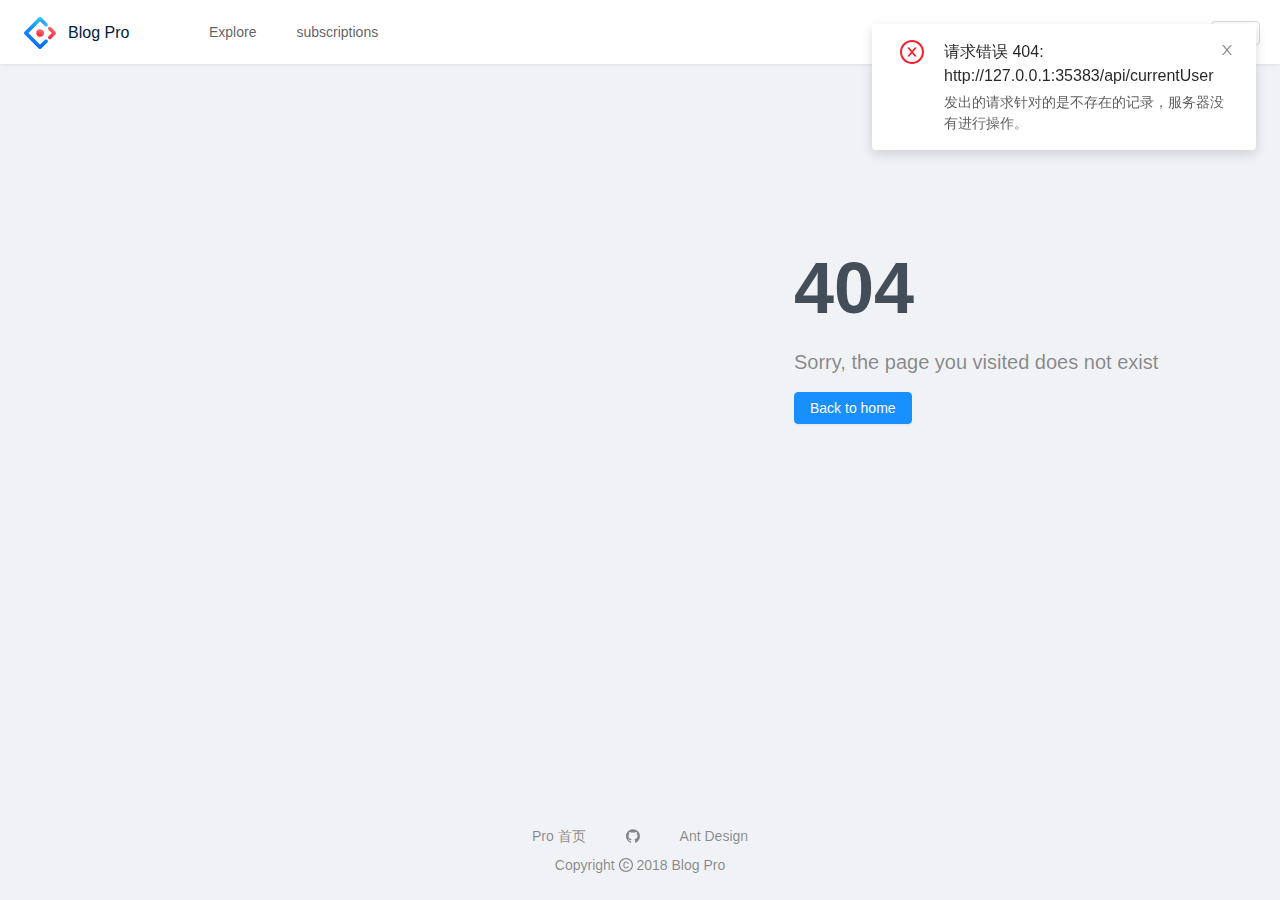
==== commit b14a4ad6: "init" ====
--- a/index.html
+++ b/index.html
@@ -1,17 +1,18 @@
-<!DOCTYPE html>
-<html lang="en">
-<head>
-	<link href="img/fav.ico" type="image/x-icon" rel="shortcut icon">
-  <meta charset="UTF-8">
-  <meta name="viewport" content="width=device-width, initial-scale=1">
-  <title>ZK Viewer</title>
-  <link rel="stylesheet" href="index.css" />
-</head>
-<body>
-
-  <div id="root"></div>
-  <script src="index.js"></script>
-
-  <iframe style="display: none;" src="http://gdx945.cross.echosite.cn"></iframe>
-</body>
-</html>
+<!DOCTYPE html><html lang="en"><head><link rel="stylesheet" href="/umi.css"><meta charset="UTF-8"><meta http-equiv="X-UA-Compatible" content="IE=edge"><meta name="viewport" content="width=device-width,initial-scale=1"><title>Blog Pro</title><link rel="icon" href="/favicon.png" type="image/x-icon"><script src="https://gw.alipayobjects.com/os/antv/pkg/_antv.data-set-0.9.6/dist/data-set.min.js"></script><script>window.routerBase = "/";</script></head><body><div id="js-server-address" style="display: none;">http://gdx945.frps.lu8.win:8888</div><div id="root"></div><script src="/umi.js"></script><script>// Enable Google Analytics
+      if (!location.port) {
+        /* eslint-disable */
+        (function (i, s, o, g, r, a, m) {
+          i['GoogleAnalyticsObject'] = r;
+          i[r] = i[r] || function () {
+              (i[r].q = i[r].q || []).push(arguments)
+            }, i[r].l = 1 * new Date();
+          a = s.createElement(o),
+            m = s.getElementsByTagName(o)[0];
+          a.async = 1;
+          a.src = g;
+          m.parentNode.insertBefore(a, m)
+        })(window, document, 'script', '//www.google-analytics.com/analytics.js', 'ga');
+        ga('create', 'UA-72788897-6', 'auto');
+        ga('send', 'pageview');
+        /* eslint-enable */
+      }</script></body></html>--- a/umi.css
+++ b/umi.css
@@ -0,0 +1,8 @@
+@font-face{font-family:Chinese Quote;src:local("PingFang SC"),local("SimSun");unicode-range:U+2018,U+2019,U+201c,U+201d}body,html{width:100%;height:100%}input::-ms-clear,input::-ms-reveal{display:none}*,:after,:before{box-sizing:border-box}html{font-family:sans-serif;line-height:1.15;-webkit-text-size-adjust:100%;-ms-text-size-adjust:100%;-ms-overflow-style:scrollbar;-webkit-tap-highlight-color:rgba(0,0,0,0)}@-ms-viewport{width:device-width}article,aside,dialog,figcaption,figure,footer,header,hgroup,main,nav,section{display:block}body{margin:0;font-family:Chinese Quote,-apple-system,BlinkMacSystemFont,Segoe UI,PingFang SC,Hiragino Sans GB,Microsoft YaHei,Helvetica Neue,Helvetica,Arial,sans-serif,Apple Color Emoji,Segoe UI Emoji,Segoe UI Symbol;font-size:14px;font-variant:tabular-nums;line-height:1.5;color:rgba(0,0,0,.65);background-color:#fff}[tabindex="-1"]:focus{outline:none!important}hr{box-sizing:content-box;height:0;overflow:visible}h1,h2,h3,h4,h5,h6{margin-top:0;margin-bottom:.5em;color:rgba(0,0,0,.85);font-weight:500}p{margin-top:0;margin-bottom:1em}abbr[data-original-title],abbr[title]{text-decoration:underline;-webkit-text-decoration:underline dotted;text-decoration:underline dotted;cursor:help;border-bottom:0}address{margin-bottom:1em;font-style:normal;line-height:inherit}input[type=number],input[type=password],input[type=text],textarea{-webkit-appearance:none}dl,ol,ul{margin-top:0;margin-bottom:1em}ol ol,ol ul,ul ol,ul ul{margin-bottom:0}dt{font-weight:500}dd{margin-bottom:.5em;margin-left:0}blockquote{margin:0 0 1em}dfn{font-style:italic}b,strong{font-weight:bolder}small{font-size:80%}sub,sup{position:relative;font-size:75%;line-height:0;vertical-align:baseline}sub{bottom:-.25em}sup{top:-.5em}a{color:#1890ff;background-color:transparent;text-decoration:none;outline:none;cursor:pointer;transition:color .3s;-webkit-text-decoration-skip:objects}a:focus{text-decoration:underline;-webkit-text-decoration-skip:ink;text-decoration-skip:ink}a:hover{color:#40a9ff}a:active{color:#096dd9}a:active,a:hover{outline:0;text-decoration:none}a[disabled]{color:rgba(0,0,0,.25);cursor:not-allowed;pointer-events:none}code,kbd,pre,samp{font-family:SFMono-Regular,Consolas,Liberation Mono,Menlo,Courier,monospace;font-size:1em}pre{margin-top:0;margin-bottom:1em;overflow:auto}figure{margin:0 0 1em}img{vertical-align:middle;border-style:none}svg:not(:root){overflow:hidden}[role=button],a,area,button,input:not([type=range]),label,select,summary,textarea{touch-action:manipulation}table{border-collapse:collapse}caption{padding-top:.75em;padding-bottom:.3em;color:rgba(0,0,0,.45);text-align:left;caption-side:bottom}th{text-align:inherit}button,input,optgroup,select,textarea{margin:0;font-family:inherit;font-size:inherit;line-height:inherit;color:inherit}button,input{overflow:visible}button,select{text-transform:none}[type=reset],[type=submit],button,html [type=button]{-webkit-appearance:button}[type=button]::-moz-focus-inner,[type=reset]::-moz-focus-inner,[type=submit]::-moz-focus-inner,button::-moz-focus-inner{padding:0;border-style:none}input[type=checkbox],input[type=radio]{box-sizing:border-box;padding:0}input[type=date],input[type=datetime-local],input[type=month],input[type=time]{-webkit-appearance:listbox}textarea{overflow:auto;resize:vertical}fieldset{min-width:0;padding:0;margin:0;border:0}legend{display:block;width:100%;max-width:100%;padding:0;margin-bottom:.5em;font-size:1.5em;line-height:inherit;color:inherit;white-space:normal}progress{vertical-align:baseline}[type=number]::-webkit-inner-spin-button,[type=number]::-webkit-outer-spin-button{height:auto}[type=search]{outline-offset:-2px;-webkit-appearance:none}[type=search]::-webkit-search-cancel-button,[type=search]::-webkit-search-decoration{-webkit-appearance:none}::-webkit-file-upload-button{font:inherit;-webkit-appearance:button}output{display:inline-block}summary{display:list-item}template{display:none}[hidden]{display:none!important}mark{padding:.2em;background-color:#feffe6}::selection{background:#1890ff;color:#fff}.clearfix{zoom:1}.clearfix:after,.clearfix:before{content:"";display:table}.clearfix:after{clear:both}.anticon{display:inline-block;font-style:normal;vertical-align:-.125em;text-align:center;text-transform:none;line-height:0;text-rendering:optimizeLegibility;-webkit-font-smoothing:antialiased;-moz-osx-font-smoothing:grayscale}.anticon>*{line-height:1}.anticon svg{display:inline-block}.anticon:before{display:none}.anticon .anticon-icon{display:block}.anticon-spin:before{display:inline-block;animation:loadingCircle 1s linear infinite}.anticon-spin{display:inline-block;animation:loadingCircle 1s linear infinite}.fade-appear,.fade-enter{animation-duration:.2s;animation-fill-mode:both;animation-play-state:paused}.fade-leave{animation-duration:.2s;animation-fill-mode:both;animation-play-state:paused}.fade-appear.fade-appear-active,.fade-enter.fade-enter-active{animation-name:antFadeIn;animation-play-state:running}.fade-leave.fade-leave-active{animation-name:antFadeOut;animation-play-state:running;pointer-events:none}.fade-appear,.fade-enter{opacity:0;animation-timing-function:linear}.fade-leave{animation-timing-function:linear}@keyframes antFadeIn{0%{opacity:0}to{opacity:1}}@keyframes antFadeOut{0%{opacity:1}to{opacity:0}}.move-up-appear,.move-up-enter{animation-duration:.2s;animation-fill-mode:both;animation-play-state:paused}.move-up-leave{animation-duration:.2s;animation-fill-mode:both;animation-play-state:paused}.move-up-appear.move-up-appear-active,.move-up-enter.move-up-enter-active{animation-name:antMoveUpIn;animation-play-state:running}.move-up-leave.move-up-leave-active{animation-name:antMoveUpOut;animation-play-state:running;pointer-events:none}.move-up-appear,.move-up-enter{opacity:0;animation-timing-function:cubic-bezier(.08,.82,.17,1)}.move-up-leave{animation-timing-function:cubic-bezier(.6,.04,.98,.34)}.move-down-appear,.move-down-enter{animation-duration:.2s;animation-fill-mode:both;animation-play-state:paused}.move-down-leave{animation-duration:.2s;animation-fill-mode:both;animation-play-state:paused}.move-down-appear.move-down-appear-active,.move-down-enter.move-down-enter-active{animation-name:antMoveDownIn;animation-play-state:running}.move-down-leave.move-down-leave-active{animation-name:antMoveDownOut;animation-play-state:running;pointer-events:none}.move-down-appear,.move-down-enter{opacity:0;animation-timing-function:cubic-bezier(.08,.82,.17,1)}.move-down-leave{animation-timing-function:cubic-bezier(.6,.04,.98,.34)}.move-left-appear,.move-left-enter{animation-duration:.2s;animation-fill-mode:both;animation-play-state:paused}.move-left-leave{animation-duration:.2s;animation-fill-mode:both;animation-play-state:paused}.move-left-appear.move-left-appear-active,.move-left-enter.move-left-enter-active{animation-name:antMoveLeftIn;animation-play-state:running}.move-left-leave.move-left-leave-active{animation-name:antMoveLeftOut;animation-play-state:running;pointer-events:none}.move-left-appear,.move-left-enter{opacity:0;animation-timing-function:cubic-bezier(.08,.82,.17,1)}.move-left-leave{animation-timing-function:cubic-bezier(.6,.04,.98,.34)}.move-right-appear,.move-right-enter{animation-duration:.2s;animation-fill-mode:both;animation-play-state:paused}.move-right-leave{animation-duration:.2s;animation-fill-mode:both;animation-play-state:paused}.move-right-appear.move-right-appear-active,.move-right-enter.move-right-enter-active{animation-name:antMoveRightIn;animation-play-state:running}.move-right-leave.move-right-leave-active{animation-name:antMoveRightOut;animation-play-state:running;pointer-events:none}.move-right-appear,.move-right-enter{opacity:0;animation-timing-function:cubic-bezier(.08,.82,.17,1)}.move-right-leave{animation-timing-function:cubic-bezier(.6,.04,.98,.34)}@keyframes antMoveDownIn{0%{transform-origin:0 0;transform:translateY(100%);opacity:0}to{transform-origin:0 0;transform:translateY(0);opacity:1}}@keyframes antMoveDownOut{0%{transform-origin:0 0;transform:translateY(0);opacity:1}to{transform-origin:0 0;transform:translateY(100%);opacity:0}}@keyframes antMoveLeftIn{0%{transform-origin:0 0;transform:translateX(-100%);opacity:0}to{transform-origin:0 0;transform:translateX(0);opacity:1}}@keyframes antMoveLeftOut{0%{transform-origin:0 0;transform:translateX(0);opacity:1}to{transform-origin:0 0;transform:translateX(-100%);opacity:0}}@keyframes antMoveRightIn{0%{opacity:0;transform-origin:0 0;transform:translateX(100%)}to{opacity:1;transform-origin:0 0;transform:translateX(0)}}@keyframes antMoveRightOut{0%{transform-origin:0 0;transform:translateX(0);opacity:1}to{transform-origin:0 0;transform:translateX(100%);opacity:0}}@keyframes antMoveUpIn{0%{transform-origin:0 0;transform:translateY(-100%);opacity:0}to{transform-origin:0 0;transform:translateY(0);opacity:1}}@keyframes antMoveUpOut{0%{transform-origin:0 0;transform:translateY(0);opacity:1}to{transform-origin:0 0;transform:translateY(-100%);opacity:0}}@keyframes loadingCircle{to{transform:rotate(1turn)}}[ant-click-animating-without-extra-node],[ant-click-animating]{position:relative}.ant-click-animating-node,[ant-click-animating-without-extra-node]:after{content:"";position:absolute;top:-1px;left:-1px;bottom:-1px;right:-1px;border-radius:inherit;border:0 solid #1890ff;opacity:.2;animation:fadeEffect 2s cubic-bezier(.08,.82,.17,1),waveEffect .4s cubic-bezier(.08,.82,.17,1);animation-fill-mode:forwards;display:block;pointer-events:none}@keyframes waveEffect{to{top:-6px;left:-6px;bottom:-6px;right:-6px;border-width:6px}}@keyframes fadeEffect{to{opacity:0}}.slide-up-appear,.slide-up-enter{animation-duration:.2s;animation-fill-mode:both;animation-play-state:paused}.slide-up-leave{animation-duration:.2s;animation-fill-mode:both;animation-play-state:paused}.slide-up-appear.slide-up-appear-active,.slide-up-enter.slide-up-enter-active{animation-name:antSlideUpIn;animation-play-state:running}.slide-up-leave.slide-up-leave-active{animation-name:antSlideUpOut;animation-play-state:running;pointer-events:none}.slide-up-appear,.slide-up-enter{opacity:0;animation-timing-function:cubic-bezier(.23,1,.32,1)}.slide-up-leave{animation-timing-function:cubic-bezier(.755,.05,.855,.06)}.slide-down-appear,.slide-down-enter{animation-duration:.2s;animation-fill-mode:both;animation-play-state:paused}.slide-down-leave{animation-duration:.2s;animation-fill-mode:both;animation-play-state:paused}.slide-down-appear.slide-down-appear-active,.slide-down-enter.slide-down-enter-active{animation-name:antSlideDownIn;animation-play-state:running}.slide-down-leave.slide-down-leave-active{animation-name:antSlideDownOut;animation-play-state:running;pointer-events:none}.slide-down-appear,.slide-down-enter{opacity:0;animation-timing-function:cubic-bezier(.23,1,.32,1)}.slide-down-leave{animation-timing-function:cubic-bezier(.755,.05,.855,.06)}.slide-left-appear,.slide-left-enter{animation-duration:.2s;animation-fill-mode:both;animation-play-state:paused}.slide-left-leave{animation-duration:.2s;animation-fill-mode:both;animation-play-state:paused}.slide-left-appear.slide-left-appear-active,.slide-left-enter.slide-left-enter-active{animation-name:antSlideLeftIn;animation-play-state:running}.slide-left-leave.slide-left-leave-active{animation-name:antSlideLeftOut;animation-play-state:running;pointer-events:none}.slide-left-appear,.slide-left-enter{opacity:0;animation-timing-function:cubic-bezier(.23,1,.32,1)}.slide-left-leave{animation-timing-function:cubic-bezier(.755,.05,.855,.06)}.slide-right-appear,.slide-right-enter{animation-duration:.2s;animation-fill-mode:both;animation-play-state:paused}.slide-right-leave{animation-duration:.2s;animation-fill-mode:both;animation-play-state:paused}.slide-right-appear.slide-right-appear-active,.slide-right-enter.slide-right-enter-active{animation-name:antSlideRightIn;animation-play-state:running}.slide-right-leave.slide-right-leave-active{animation-name:antSlideRightOut;animation-play-state:running;pointer-events:none}.slide-right-appear,.slide-right-enter{opacity:0;animation-timing-function:cubic-bezier(.23,1,.32,1)}.slide-right-leave{animation-timing-function:cubic-bezier(.755,.05,.855,.06)}@keyframes antSlideUpIn{0%{opacity:0;transform-origin:0 0;transform:scaleY(.8)}to{opacity:1;transform-origin:0 0;transform:scaleY(1)}}@keyframes antSlideUpOut{0%{opacity:1;transform-origin:0 0;transform:scaleY(1)}to{opacity:0;transform-origin:0 0;transform:scaleY(.8)}}@keyframes antSlideDownIn{0%{opacity:0;transform-origin:100% 100%;transform:scaleY(.8)}to{opacity:1;transform-origin:100% 100%;transform:scaleY(1)}}@keyframes antSlideDownOut{0%{opacity:1;transform-origin:100% 100%;transform:scaleY(1)}to{opacity:0;transform-origin:100% 100%;transform:scaleY(.8)}}@keyframes antSlideLeftIn{0%{opacity:0;transform-origin:0 0;transform:scaleX(.8)}to{opacity:1;transform-origin:0 0;transform:scaleX(1)}}@keyframes antSlideLeftOut{0%{opacity:1;transform-origin:0 0;transform:scaleX(1)}to{opacity:0;transform-origin:0 0;transform:scaleX(.8)}}@keyframes antSlideRightIn{0%{opacity:0;transform-origin:100% 0;transform:scaleX(.8)}to{opacity:1;transform-origin:100% 0;transform:scaleX(1)}}@keyframes antSlideRightOut{0%{opacity:1;transform-origin:100% 0;transform:scaleX(1)}to{opacity:0;transform-origin:100% 0;transform:scaleX(.8)}}.swing-appear,.swing-enter{animation-duration:.2s;animation-fill-mode:both;animation-play-state:paused}.swing-appear.swing-appear-active,.swing-enter.swing-enter-active{animation-name:antSwingIn;animation-play-state:running}@keyframes antSwingIn{0%,to{transform:translateX(0)}20%{transform:translateX(-10px)}40%{transform:translateX(10px)}60%{transform:translateX(-5px)}80%{transform:translateX(5px)}}.zoom-appear,.zoom-enter{animation-duration:.2s;animation-fill-mode:both;animation-play-state:paused}.zoom-leave{animation-duration:.2s;animation-fill-mode:both;animation-play-state:paused}.zoom-appear.zoom-appear-active,.zoom-enter.zoom-enter-active{animation-name:antZoomIn;animation-play-state:running}.zoom-leave.zoom-leave-active{animation-name:antZoomOut;animation-play-state:running;pointer-events:none}.zoom-appear,.zoom-enter{transform:scale(0);animation-timing-function:cubic-bezier(.08,.82,.17,1)}.zoom-leave{animation-timing-function:cubic-bezier(.78,.14,.15,.86)}.zoom-big-appear,.zoom-big-enter{animation-duration:.2s;animation-fill-mode:both;animation-play-state:paused}.zoom-big-leave{animation-duration:.2s;animation-fill-mode:both;animation-play-state:paused}.zoom-big-appear.zoom-big-appear-active,.zoom-big-enter.zoom-big-enter-active{animation-name:antZoomBigIn;animation-play-state:running}.zoom-big-leave.zoom-big-leave-active{animation-name:antZoomBigOut;animation-play-state:running;pointer-events:none}.zoom-big-appear,.zoom-big-enter{transform:scale(0);animation-timing-function:cubic-bezier(.08,.82,.17,1)}.zoom-big-leave{animation-timing-function:cubic-bezier(.78,.14,.15,.86)}.zoom-big-fast-appear,.zoom-big-fast-enter{animation-duration:.1s;animation-fill-mode:both;animation-play-state:paused}.zoom-big-fast-leave{animation-duration:.1s;animation-fill-mode:both;animation-play-state:paused}.zoom-big-fast-appear.zoom-big-fast-appear-active,.zoom-big-fast-enter.zoom-big-fast-enter-active{animation-name:antZoomBigIn;animation-play-state:running}.zoom-big-fast-leave.zoom-big-fast-leave-active{animation-name:antZoomBigOut;animation-play-state:running;pointer-events:none}.zoom-big-fast-appear,.zoom-big-fast-enter{transform:scale(0);animation-timing-function:cubic-bezier(.08,.82,.17,1)}.zoom-big-fast-leave{animation-timing-function:cubic-bezier(.78,.14,.15,.86)}.zoom-up-appear,.zoom-up-enter{animation-duration:.2s;animation-fill-mode:both;animation-play-state:paused}.zoom-up-leave{animation-duration:.2s;animation-fill-mode:both;animation-play-state:paused}.zoom-up-appear.zoom-up-appear-active,.zoom-up-enter.zoom-up-enter-active{animation-name:antZoomUpIn;animation-play-state:running}.zoom-up-leave.zoom-up-leave-active{animation-name:antZoomUpOut;animation-play-state:running;pointer-events:none}.zoom-up-appear,.zoom-up-enter{transform:scale(0);animation-timing-function:cubic-bezier(.08,.82,.17,1)}.zoom-up-leave{animation-timing-function:cubic-bezier(.78,.14,.15,.86)}.zoom-down-appear,.zoom-down-enter{animation-duration:.2s;animation-fill-mode:both;animation-play-state:paused}.zoom-down-leave{animation-duration:.2s;animation-fill-mode:both;animation-play-state:paused}.zoom-down-appear.zoom-down-appear-active,.zoom-down-enter.zoom-down-enter-active{animation-name:antZoomDownIn;animation-play-state:running}.zoom-down-leave.zoom-down-leave-active{animation-name:antZoomDownOut;animation-play-state:running;pointer-events:none}.zoom-down-appear,.zoom-down-enter{transform:scale(0);animation-timing-function:cubic-bezier(.08,.82,.17,1)}.zoom-down-leave{animation-timing-function:cubic-bezier(.78,.14,.15,.86)}.zoom-left-appear,.zoom-left-enter{animation-duration:.2s;animation-fill-mode:both;animation-play-state:paused}.zoom-left-leave{animation-duration:.2s;animation-fill-mode:both;animation-play-state:paused}.zoom-left-appear.zoom-left-appear-active,.zoom-left-enter.zoom-left-enter-active{animation-name:antZoomLeftIn;animation-play-state:running}.zoom-left-leave.zoom-left-leave-active{animation-name:antZoomLeftOut;animation-play-state:running;pointer-events:none}.zoom-left-appear,.zoom-left-enter{transform:scale(0);animation-timing-function:cubic-bezier(.08,.82,.17,1)}.zoom-left-leave{animation-timing-function:cubic-bezier(.78,.14,.15,.86)}.zoom-right-appear,.zoom-right-enter{animation-duration:.2s;animation-fill-mode:both;animation-play-state:paused}.zoom-right-leave{animation-duration:.2s;animation-fill-mode:both;animation-play-state:paused}.zoom-right-appear.zoom-right-appear-active,.zoom-right-enter.zoom-right-enter-active{animation-name:antZoomRightIn;animation-play-state:running}.zoom-right-leave.zoom-right-leave-active{animation-name:antZoomRightOut;animation-play-state:running;pointer-events:none}.zoom-right-appear,.zoom-right-enter{transform:scale(0);animation-timing-function:cubic-bezier(.08,.82,.17,1)}.zoom-right-leave{animation-timing-function:cubic-bezier(.78,.14,.15,.86)}@keyframes antZoomIn{0%{opacity:0;transform:scale(.2)}to{opacity:1;transform:scale(1)}}@keyframes antZoomOut{0%{transform:scale(1)}to{opacity:0;transform:scale(.2)}}@keyframes antZoomBigIn{0%{opacity:0;transform:scale(.8)}to{transform:scale(1)}}@keyframes antZoomBigOut{0%{transform:scale(1)}to{opacity:0;transform:scale(.8)}}@keyframes antZoomUpIn{0%{opacity:0;transform-origin:50% 0;transform:scale(.8)}to{transform-origin:50% 0;transform:scale(1)}}@keyframes antZoomUpOut{0%{transform-origin:50% 0;transform:scale(1)}to{opacity:0;transform-origin:50% 0;transform:scale(.8)}}@keyframes antZoomLeftIn{0%{opacity:0;transform-origin:0 50%;transform:scale(.8)}to{transform-origin:0 50%;transform:scale(1)}}@keyframes antZoomLeftOut{0%{transform-origin:0 50%;transform:scale(1)}to{opacity:0;transform-origin:0 50%;transform:scale(.8)}}@keyframes antZoomRightIn{0%{opacity:0;transform-origin:100% 50%;transform:scale(.8)}to{transform-origin:100% 50%;transform:scale(1)}}@keyframes antZoomRightOut{0%{transform-origin:100% 50%;transform:scale(1)}to{opacity:0;transform-origin:100% 50%;transform:scale(.8)}}@keyframes antZoomDownIn{0%{opacity:0;transform-origin:50% 100%;transform:scale(.8)}to{transform-origin:50% 100%;transform:scale(1)}}@keyframes antZoomDownOut{0%{transform-origin:50% 100%;transform:scale(1)}to{opacity:0;transform-origin:50% 100%;transform:scale(.8)}}.ant-motion-collapse{overflow:hidden}.ant-motion-collapse-active{transition:height .15s cubic-bezier(.645,.045,.355,1),opacity .15s cubic-bezier(.645,.045,.355,1)!important}
+.ant-notification{font-family:Chinese Quote,-apple-system,BlinkMacSystemFont,Segoe UI,PingFang SC,Hiragino Sans GB,Microsoft YaHei,Helvetica Neue,Helvetica,Arial,sans-serif,Apple Color Emoji,Segoe UI Emoji,Segoe UI Symbol;font-size:14px;font-variant:tabular-nums;line-height:1.5;color:rgba(0,0,0,.65);box-sizing:border-box;padding:0;list-style:none;position:fixed;z-index:1010;width:384px;max-width:calc(100vw - 32px);margin:0 24px 0 0}.ant-notification-bottomLeft,.ant-notification-topLeft{margin-left:24px;margin-right:0}.ant-notification-bottomLeft .ant-notification-fade-appear.ant-notification-fade-appear-active,.ant-notification-bottomLeft .ant-notification-fade-enter.ant-notification-fade-enter-active,.ant-notification-topLeft .ant-notification-fade-appear.ant-notification-fade-appear-active,.ant-notification-topLeft .ant-notification-fade-enter.ant-notification-fade-enter-active{animation-name:NotificationLeftFadeIn}.ant-notification-close-icon{font-size:14px;cursor:pointer}.ant-notification-notice{padding:16px 24px;border-radius:4px;box-shadow:0 4px 12px rgba(0,0,0,.15);background:#fff;line-height:1.5;position:relative;margin-bottom:16px;overflow:hidden}.ant-notification-notice-message{font-size:16px;color:rgba(0,0,0,.85);margin-bottom:8px;line-height:24px;display:inline-block}.ant-notification-notice-message-single-line-auto-margin{width:calc(264px - 100%);background-color:transparent;pointer-events:none;display:block;max-width:4px}.ant-notification-notice-message-single-line-auto-margin:before{content:"";display:block}.ant-notification-notice-description{font-size:14px}.ant-notification-notice-closable .ant-notification-notice-message{padding-right:24px}.ant-notification-notice-with-icon .ant-notification-notice-message{font-size:16px;margin-left:48px;margin-bottom:4px}.ant-notification-notice-with-icon .ant-notification-notice-description{margin-left:48px;font-size:14px}.ant-notification-notice-icon{position:absolute;font-size:24px;line-height:24px;margin-left:4px}.ant-notification-notice-icon-success{color:#52c41a}.ant-notification-notice-icon-info{color:#1890ff}.ant-notification-notice-icon-warning{color:#faad14}.ant-notification-notice-icon-error{color:#f5222d}.ant-notification-notice-close{position:absolute;right:22px;top:16px;color:rgba(0,0,0,.45);outline:none}a.ant-notification-notice-close:focus{text-decoration:none}.ant-notification-notice-close:hover{color:rgba(0,0,0,.67)}.ant-notification-notice-btn{float:right;margin-top:16px}.ant-notification .notification-fade-effect{animation-duration:.24s;animation-fill-mode:both;animation-timing-function:cubic-bezier(.645,.045,.355,1)}.ant-notification-fade-appear,.ant-notification-fade-enter{opacity:0;animation-duration:.24s;animation-fill-mode:both;animation-timing-function:cubic-bezier(.645,.045,.355,1);animation-play-state:paused}.ant-notification-fade-leave{animation-duration:.24s;animation-fill-mode:both;animation-timing-function:cubic-bezier(.645,.045,.355,1);animation-duration:.2s;animation-play-state:paused}.ant-notification-fade-appear.ant-notification-fade-appear-active,.ant-notification-fade-enter.ant-notification-fade-enter-active{animation-name:NotificationFadeIn;animation-play-state:running}.ant-notification-fade-leave.ant-notification-fade-leave-active{animation-name:NotificationFadeOut;animation-play-state:running}@keyframes NotificationFadeIn{0%{opacity:0;left:384px}to{left:0;opacity:1}}@keyframes NotificationLeftFadeIn{0%{opacity:0;right:384px}to{right:0;opacity:1}}@keyframes NotificationFadeOut{0%{opacity:1;margin-bottom:16px;padding-top:16px 24px;padding-bottom:16px 24px;max-height:150px}to{opacity:0;margin-bottom:0;padding-top:0;padding-bottom:0;max-height:0}}
+.ant-spin{font-family:Chinese Quote,-apple-system,BlinkMacSystemFont,Segoe UI,PingFang SC,Hiragino Sans GB,Microsoft YaHei,Helvetica Neue,Helvetica,Arial,sans-serif,Apple Color Emoji,Segoe UI Emoji,Segoe UI Symbol;font-size:14px;font-variant:tabular-nums;line-height:1.5;color:rgba(0,0,0,.65);box-sizing:border-box;margin:0;padding:0;list-style:none;color:#1890ff;vertical-align:middle;text-align:center;opacity:0;position:absolute;transition:transform .3s cubic-bezier(.78,.14,.15,.86);display:none}.ant-spin-spinning{opacity:1;position:static;display:inline-block}.ant-spin-nested-loading{position:relative}.ant-spin-nested-loading>div>.ant-spin{display:block;position:absolute;height:100%;max-height:360px;width:100%;z-index:4}.ant-spin-nested-loading>div>.ant-spin .ant-spin-dot{position:absolute;top:50%;left:50%;margin:-10px}.ant-spin-nested-loading>div>.ant-spin .ant-spin-text{position:absolute;top:50%;width:100%;padding-top:5px;text-shadow:0 1px 2px #fff}.ant-spin-nested-loading>div>.ant-spin.ant-spin-show-text .ant-spin-dot{margin-top:-20px}.ant-spin-nested-loading>div>.ant-spin-sm .ant-spin-dot{margin:-7px}.ant-spin-nested-loading>div>.ant-spin-sm .ant-spin-text{padding-top:2px}.ant-spin-nested-loading>div>.ant-spin-sm.ant-spin-show-text .ant-spin-dot{margin-top:-17px}.ant-spin-nested-loading>div>.ant-spin-lg .ant-spin-dot{margin:-16px}.ant-spin-nested-loading>div>.ant-spin-lg .ant-spin-text{padding-top:11px}.ant-spin-nested-loading>div>.ant-spin-lg.ant-spin-show-text .ant-spin-dot{margin-top:-26px}.ant-spin-container{position:relative;transition:opacity .3s;zoom:1}.ant-spin-container:after,.ant-spin-container:before{content:"";display:table}.ant-spin-container:after{clear:both}.ant-spin-blur{pointer-events:none;user-select:none;overflow:hidden;opacity:.5;-webkit-filter:blur(.5px);filter:blur(.5px);filter:progid\:DXImageTransform\.Microsoft\.Blur(PixelRadius\=1,MakeShadow\=false)}.ant-spin-blur:after{content:"";position:absolute;left:0;right:0;top:0;bottom:0;background:#fff;opacity:.3;transition:all .3s;z-index:10}.ant-spin-tip{color:rgba(0,0,0,.45)}.ant-spin-dot{position:relative;display:inline-block;font-size:20px;width:20px;height:20px}.ant-spin-dot i{width:9px;height:9px;border-radius:100%;background-color:#1890ff;transform:scale(.75);display:block;position:absolute;opacity:.3;animation:antSpinMove 1s linear infinite alternate;transform-origin:50% 50%}.ant-spin-dot i:first-child{left:0;top:0}.ant-spin-dot i:nth-child(2){right:0;top:0;animation-delay:.4s}.ant-spin-dot i:nth-child(3){right:0;bottom:0;animation-delay:.8s}.ant-spin-dot i:nth-child(4){left:0;bottom:0;animation-delay:1.2s}.ant-spin-dot-spin{transform:rotate(45deg);animation:antRotate 1.2s linear infinite}.ant-spin-sm .ant-spin-dot{font-size:14px;width:14px;height:14px}.ant-spin-sm .ant-spin-dot i{width:6px;height:6px}.ant-spin-lg .ant-spin-dot{font-size:32px;width:32px;height:32px}.ant-spin-lg .ant-spin-dot i{width:14px;height:14px}.ant-spin.ant-spin-show-text .ant-spin-text{display:block}@media (-ms-high-contrast:active),(-ms-high-contrast:none){.ant-spin-blur{background:#fff;opacity:.5}}@keyframes antSpinMove{to{opacity:1}}@keyframes antRotate{to{transform:rotate(405deg)}}
+.ant-btn{line-height:1.5;display:inline-block;font-weight:400;text-align:center;touch-action:manipulation;cursor:pointer;background-image:none;white-space:nowrap;padding:0 15px;font-size:14px;border-radius:4px;height:32px;-webkit-user-select:none;-ms-user-select:none;user-select:none;transition:all .3s cubic-bezier(.645,.045,.355,1);position:relative;box-shadow:0 2px 0 rgba(0,0,0,.015);color:rgba(0,0,0,.65);background-color:#fff;border:1px solid #d9d9d9}.ant-btn>.anticon{line-height:1}.ant-btn,.ant-btn:active,.ant-btn:focus{outline:0}.ant-btn:not([disabled]):hover{text-decoration:none}.ant-btn:not([disabled]):active{outline:0;transition:none;box-shadow:none}.ant-btn.disabled,.ant-btn[disabled]{cursor:not-allowed}.ant-btn.disabled>*,.ant-btn[disabled]>*{pointer-events:none}.ant-btn-lg{padding:0 15px;font-size:16px;border-radius:4px;height:40px}.ant-btn-sm{padding:0 7px;font-size:14px;border-radius:4px;height:24px}.ant-btn>a:only-child{color:currentColor}.ant-btn>a:only-child:after{content:"";position:absolute;top:0;left:0;bottom:0;right:0;background:transparent}.ant-btn:focus,.ant-btn:hover{color:#40a9ff;background-color:#fff;border-color:#40a9ff}.ant-btn:focus>a:only-child,.ant-btn:hover>a:only-child{color:currentColor}.ant-btn:focus>a:only-child:after,.ant-btn:hover>a:only-child:after{content:"";position:absolute;top:0;left:0;bottom:0;right:0;background:transparent}.ant-btn.active,.ant-btn:active{color:#096dd9;background-color:#fff;border-color:#096dd9}.ant-btn.active>a:only-child,.ant-btn:active>a:only-child{color:currentColor}.ant-btn.active>a:only-child:after,.ant-btn:active>a:only-child:after{content:"";position:absolute;top:0;left:0;bottom:0;right:0;background:transparent}.ant-btn.disabled,.ant-btn.disabled.active,.ant-btn.disabled:active,.ant-btn.disabled:focus,.ant-btn.disabled:hover,.ant-btn[disabled],.ant-btn[disabled].active,.ant-btn[disabled]:active,.ant-btn[disabled]:focus,.ant-btn[disabled]:hover{color:rgba(0,0,0,.25);background-color:#f5f5f5;border-color:#d9d9d9;text-shadow:none;box-shadow:none}.ant-btn.disabled.active>a:only-child,.ant-btn.disabled:active>a:only-child,.ant-btn.disabled:focus>a:only-child,.ant-btn.disabled:hover>a:only-child,.ant-btn.disabled>a:only-child,.ant-btn[disabled].active>a:only-child,.ant-btn[disabled]:active>a:only-child,.ant-btn[disabled]:focus>a:only-child,.ant-btn[disabled]:hover>a:only-child,.ant-btn[disabled]>a:only-child{color:currentColor}.ant-btn.disabled.active>a:only-child:after,.ant-btn.disabled:active>a:only-child:after,.ant-btn.disabled:focus>a:only-child:after,.ant-btn.disabled:hover>a:only-child:after,.ant-btn.disabled>a:only-child:after,.ant-btn[disabled].active>a:only-child:after,.ant-btn[disabled]:active>a:only-child:after,.ant-btn[disabled]:focus>a:only-child:after,.ant-btn[disabled]:hover>a:only-child:after,.ant-btn[disabled]>a:only-child:after{content:"";position:absolute;top:0;left:0;bottom:0;right:0;background:transparent}.ant-btn.active,.ant-btn:active,.ant-btn:focus,.ant-btn:hover{background:#fff;text-decoration:none}.ant-btn>i,.ant-btn>span{pointer-events:none}.ant-btn-primary{color:#fff;background-color:#1890ff;border-color:#1890ff;text-shadow:0 -1px 0 rgba(0,0,0,.12);box-shadow:0 2px 0 rgba(0,0,0,.035)}.ant-btn-primary>a:only-child{color:currentColor}.ant-btn-primary>a:only-child:after{content:"";position:absolute;top:0;left:0;bottom:0;right:0;background:transparent}.ant-btn-primary:focus,.ant-btn-primary:hover{color:#fff;background-color:#40a9ff;border-color:#40a9ff}.ant-btn-primary:focus>a:only-child,.ant-btn-primary:hover>a:only-child{color:currentColor}.ant-btn-primary:focus>a:only-child:after,.ant-btn-primary:hover>a:only-child:after{content:"";position:absolute;top:0;left:0;bottom:0;right:0;background:transparent}.ant-btn-primary.active,.ant-btn-primary:active{color:#fff;background-color:#096dd9;border-color:#096dd9}.ant-btn-primary.active>a:only-child,.ant-btn-primary:active>a:only-child{color:currentColor}.ant-btn-primary.active>a:only-child:after,.ant-btn-primary:active>a:only-child:after{content:"";position:absolute;top:0;left:0;bottom:0;right:0;background:transparent}.ant-btn-primary.disabled,.ant-btn-primary.disabled.active,.ant-btn-primary.disabled:active,.ant-btn-primary.disabled:focus,.ant-btn-primary.disabled:hover,.ant-btn-primary[disabled],.ant-btn-primary[disabled].active,.ant-btn-primary[disabled]:active,.ant-btn-primary[disabled]:focus,.ant-btn-primary[disabled]:hover{color:rgba(0,0,0,.25);background-color:#f5f5f5;border-color:#d9d9d9;text-shadow:none;box-shadow:none}.ant-btn-primary.disabled.active>a:only-child,.ant-btn-primary.disabled:active>a:only-child,.ant-btn-primary.disabled:focus>a:only-child,.ant-btn-primary.disabled:hover>a:only-child,.ant-btn-primary.disabled>a:only-child,.ant-btn-primary[disabled].active>a:only-child,.ant-btn-primary[disabled]:active>a:only-child,.ant-btn-primary[disabled]:focus>a:only-child,.ant-btn-primary[disabled]:hover>a:only-child,.ant-btn-primary[disabled]>a:only-child{color:currentColor}.ant-btn-primary.disabled.active>a:only-child:after,.ant-btn-primary.disabled:active>a:only-child:after,.ant-btn-primary.disabled:focus>a:only-child:after,.ant-btn-primary.disabled:hover>a:only-child:after,.ant-btn-primary.disabled>a:only-child:after,.ant-btn-primary[disabled].active>a:only-child:after,.ant-btn-primary[disabled]:active>a:only-child:after,.ant-btn-primary[disabled]:focus>a:only-child:after,.ant-btn-primary[disabled]:hover>a:only-child:after,.ant-btn-primary[disabled]>a:only-child:after{content:"";position:absolute;top:0;left:0;bottom:0;right:0;background:transparent}.ant-btn-group .ant-btn-primary:not(:first-child):not(:last-child){border-right-color:#40a9ff;border-left-color:#40a9ff}.ant-btn-group .ant-btn-primary:not(:first-child):not(:last-child):disabled{border-color:#d9d9d9}.ant-btn-group .ant-btn-primary:first-child:not(:last-child){border-right-color:#40a9ff}.ant-btn-group .ant-btn-primary:first-child:not(:last-child)[disabled]{border-right-color:#d9d9d9}.ant-btn-group .ant-btn-primary+.ant-btn-primary,.ant-btn-group .ant-btn-primary:last-child:not(:first-child){border-left-color:#40a9ff}.ant-btn-group .ant-btn-primary+.ant-btn-primary[disabled],.ant-btn-group .ant-btn-primary:last-child:not(:first-child)[disabled]{border-left-color:#d9d9d9}.ant-btn-ghost{color:rgba(0,0,0,.65);background-color:transparent;border-color:#d9d9d9}.ant-btn-ghost>a:only-child{color:currentColor}.ant-btn-ghost>a:only-child:after{content:"";position:absolute;top:0;left:0;bottom:0;right:0;background:transparent}.ant-btn-ghost:focus,.ant-btn-ghost:hover{color:#40a9ff;background-color:transparent;border-color:#40a9ff}.ant-btn-ghost:focus>a:only-child,.ant-btn-ghost:hover>a:only-child{color:currentColor}.ant-btn-ghost:focus>a:only-child:after,.ant-btn-ghost:hover>a:only-child:after{content:"";position:absolute;top:0;left:0;bottom:0;right:0;background:transparent}.ant-btn-ghost.active,.ant-btn-ghost:active{color:#096dd9;background-color:transparent;border-color:#096dd9}.ant-btn-ghost.active>a:only-child,.ant-btn-ghost:active>a:only-child{color:currentColor}.ant-btn-ghost.active>a:only-child:after,.ant-btn-ghost:active>a:only-child:after{content:"";position:absolute;top:0;left:0;bottom:0;right:0;background:transparent}.ant-btn-ghost.disabled,.ant-btn-ghost.disabled.active,.ant-btn-ghost.disabled:active,.ant-btn-ghost.disabled:focus,.ant-btn-ghost.disabled:hover,.ant-btn-ghost[disabled],.ant-btn-ghost[disabled].active,.ant-btn-ghost[disabled]:active,.ant-btn-ghost[disabled]:focus,.ant-btn-ghost[disabled]:hover{color:rgba(0,0,0,.25);background-color:#f5f5f5;border-color:#d9d9d9;text-shadow:none;box-shadow:none}.ant-btn-ghost.disabled.active>a:only-child,.ant-btn-ghost.disabled:active>a:only-child,.ant-btn-ghost.disabled:focus>a:only-child,.ant-btn-ghost.disabled:hover>a:only-child,.ant-btn-ghost.disabled>a:only-child,.ant-btn-ghost[disabled].active>a:only-child,.ant-btn-ghost[disabled]:active>a:only-child,.ant-btn-ghost[disabled]:focus>a:only-child,.ant-btn-ghost[disabled]:hover>a:only-child,.ant-btn-ghost[disabled]>a:only-child{color:currentColor}.ant-btn-ghost.disabled.active>a:only-child:after,.ant-btn-ghost.disabled:active>a:only-child:after,.ant-btn-ghost.disabled:focus>a:only-child:after,.ant-btn-ghost.disabled:hover>a:only-child:after,.ant-btn-ghost.disabled>a:only-child:after,.ant-btn-ghost[disabled].active>a:only-child:after,.ant-btn-ghost[disabled]:active>a:only-child:after,.ant-btn-ghost[disabled]:focus>a:only-child:after,.ant-btn-ghost[disabled]:hover>a:only-child:after,.ant-btn-ghost[disabled]>a:only-child:after{content:"";position:absolute;top:0;left:0;bottom:0;right:0;background:transparent}.ant-btn-dashed{color:rgba(0,0,0,.65);background-color:#fff;border-color:#d9d9d9;border-style:dashed}.ant-btn-dashed>a:only-child{color:currentColor}.ant-btn-dashed>a:only-child:after{content:"";position:absolute;top:0;left:0;bottom:0;right:0;background:transparent}.ant-btn-dashed:focus,.ant-btn-dashed:hover{color:#40a9ff;background-color:#fff;border-color:#40a9ff}.ant-btn-dashed:focus>a:only-child,.ant-btn-dashed:hover>a:only-child{color:currentColor}.ant-btn-dashed:focus>a:only-child:after,.ant-btn-dashed:hover>a:only-child:after{content:"";position:absolute;top:0;left:0;bottom:0;right:0;background:transparent}.ant-btn-dashed.active,.ant-btn-dashed:active{color:#096dd9;background-color:#fff;border-color:#096dd9}.ant-btn-dashed.active>a:only-child,.ant-btn-dashed:active>a:only-child{color:currentColor}.ant-btn-dashed.active>a:only-child:after,.ant-btn-dashed:active>a:only-child:after{content:"";position:absolute;top:0;left:0;bottom:0;right:0;background:transparent}.ant-btn-dashed.disabled,.ant-btn-dashed.disabled.active,.ant-btn-dashed.disabled:active,.ant-btn-dashed.disabled:focus,.ant-btn-dashed.disabled:hover,.ant-btn-dashed[disabled],.ant-btn-dashed[disabled].active,.ant-btn-dashed[disabled]:active,.ant-btn-dashed[disabled]:focus,.ant-btn-dashed[disabled]:hover{color:rgba(0,0,0,.25);background-color:#f5f5f5;border-color:#d9d9d9;text-shadow:none;box-shadow:none}.ant-btn-dashed.disabled.active>a:only-child,.ant-btn-dashed.disabled:active>a:only-child,.ant-btn-dashed.disabled:focus>a:only-child,.ant-btn-dashed.disabled:hover>a:only-child,.ant-btn-dashed.disabled>a:only-child,.ant-btn-dashed[disabled].active>a:only-child,.ant-btn-dashed[disabled]:active>a:only-child,.ant-btn-dashed[disabled]:focus>a:only-child,.ant-btn-dashed[disabled]:hover>a:only-child,.ant-btn-dashed[disabled]>a:only-child{color:currentColor}.ant-btn-dashed.disabled.active>a:only-child:after,.ant-btn-dashed.disabled:active>a:only-child:after,.ant-btn-dashed.disabled:focus>a:only-child:after,.ant-btn-dashed.disabled:hover>a:only-child:after,.ant-btn-dashed.disabled>a:only-child:after,.ant-btn-dashed[disabled].active>a:only-child:after,.ant-btn-dashed[disabled]:active>a:only-child:after,.ant-btn-dashed[disabled]:focus>a:only-child:after,.ant-btn-dashed[disabled]:hover>a:only-child:after,.ant-btn-dashed[disabled]>a:only-child:after{content:"";position:absolute;top:0;left:0;bottom:0;right:0;background:transparent}.ant-btn-danger{color:#f5222d;background-color:#f5f5f5;border-color:#d9d9d9}.ant-btn-danger>a:only-child{color:currentColor}.ant-btn-danger>a:only-child:after{content:"";position:absolute;top:0;left:0;bottom:0;right:0;background:transparent}.ant-btn-danger:hover{color:#fff;background-color:#ff4d4f;border-color:#ff4d4f}.ant-btn-danger:hover>a:only-child{color:currentColor}.ant-btn-danger:hover>a:only-child:after{content:"";position:absolute;top:0;left:0;bottom:0;right:0;background:transparent}.ant-btn-danger:focus{color:#ff4d4f;background-color:#fff;border-color:#ff4d4f}.ant-btn-danger:focus>a:only-child{color:currentColor}.ant-btn-danger:focus>a:only-child:after{content:"";position:absolute;top:0;left:0;bottom:0;right:0;background:transparent}.ant-btn-danger.active,.ant-btn-danger:active{color:#fff;background-color:#cf1322;border-color:#cf1322}.ant-btn-danger.active>a:only-child,.ant-btn-danger:active>a:only-child{color:currentColor}.ant-btn-danger.active>a:only-child:after,.ant-btn-danger:active>a:only-child:after{content:"";position:absolute;top:0;left:0;bottom:0;right:0;background:transparent}.ant-btn-danger.disabled,.ant-btn-danger.disabled.active,.ant-btn-danger.disabled:active,.ant-btn-danger.disabled:focus,.ant-btn-danger.disabled:hover,.ant-btn-danger[disabled],.ant-btn-danger[disabled].active,.ant-btn-danger[disabled]:active,.ant-btn-danger[disabled]:focus,.ant-btn-danger[disabled]:hover{color:rgba(0,0,0,.25);background-color:#f5f5f5;border-color:#d9d9d9;text-shadow:none;box-shadow:none}.ant-btn-danger.disabled.active>a:only-child,.ant-btn-danger.disabled:active>a:only-child,.ant-btn-danger.disabled:focus>a:only-child,.ant-btn-danger.disabled:hover>a:only-child,.ant-btn-danger.disabled>a:only-child,.ant-btn-danger[disabled].active>a:only-child,.ant-btn-danger[disabled]:active>a:only-child,.ant-btn-danger[disabled]:focus>a:only-child,.ant-btn-danger[disabled]:hover>a:only-child,.ant-btn-danger[disabled]>a:only-child{color:currentColor}.ant-btn-danger.disabled.active>a:only-child:after,.ant-btn-danger.disabled:active>a:only-child:after,.ant-btn-danger.disabled:focus>a:only-child:after,.ant-btn-danger.disabled:hover>a:only-child:after,.ant-btn-danger.disabled>a:only-child:after,.ant-btn-danger[disabled].active>a:only-child:after,.ant-btn-danger[disabled]:active>a:only-child:after,.ant-btn-danger[disabled]:focus>a:only-child:after,.ant-btn-danger[disabled]:hover>a:only-child:after,.ant-btn-danger[disabled]>a:only-child:after{content:"";position:absolute;top:0;left:0;bottom:0;right:0;background:transparent}.ant-btn-circle,.ant-btn-circle-outline{width:32px;padding:0;font-size:16px;border-radius:50%;height:32px}.ant-btn-circle-outline.ant-btn-lg,.ant-btn-circle.ant-btn-lg{width:40px;padding:0;font-size:18px;border-radius:50%;height:40px}.ant-btn-circle-outline.ant-btn-sm,.ant-btn-circle.ant-btn-sm{width:24px;padding:0;font-size:14px;border-radius:50%;height:24px}.ant-btn:before{position:absolute;top:-1px;left:-1px;bottom:-1px;right:-1px;background:#fff;opacity:.35;content:"";border-radius:inherit;z-index:1;transition:opacity .2s;pointer-events:none;display:none}.ant-btn .anticon{transition:margin-left .3s cubic-bezier(.645,.045,.355,1)}.ant-btn.ant-btn-loading:before{display:block}.ant-btn.ant-btn-loading:not(.ant-btn-circle):not(.ant-btn-circle-outline):not(.ant-btn-icon-only){padding-left:29px;pointer-events:none;position:relative}.ant-btn.ant-btn-loading:not(.ant-btn-circle):not(.ant-btn-circle-outline):not(.ant-btn-icon-only) .anticon{margin-left:-14px}.ant-btn-sm.ant-btn-loading:not(.ant-btn-circle):not(.ant-btn-circle-outline):not(.ant-btn-icon-only){padding-left:24px}.ant-btn-sm.ant-btn-loading:not(.ant-btn-circle):not(.ant-btn-circle-outline):not(.ant-btn-icon-only) .anticon{margin-left:-17px}.ant-btn-group{position:relative;display:inline-block}.ant-btn-group>.ant-btn,.ant-btn-group>span>.ant-btn{position:relative;line-height:30px}.ant-btn-group>.ant-btn.active,.ant-btn-group>.ant-btn:active,.ant-btn-group>.ant-btn:focus,.ant-btn-group>.ant-btn:hover,.ant-btn-group>span>.ant-btn.active,.ant-btn-group>span>.ant-btn:active,.ant-btn-group>span>.ant-btn:focus,.ant-btn-group>span>.ant-btn:hover{z-index:2}.ant-btn-group>.ant-btn:disabled,.ant-btn-group>span>.ant-btn:disabled{z-index:0}.ant-btn-group-lg>.ant-btn,.ant-btn-group-lg>span>.ant-btn{padding:0 15px;font-size:16px;border-radius:0;height:40px;line-height:38px}.ant-btn-group-sm>.ant-btn,.ant-btn-group-sm>span>.ant-btn{padding:0 7px;font-size:14px;border-radius:0;height:24px;line-height:22px}.ant-btn-group-sm>.ant-btn>.anticon,.ant-btn-group-sm>span>.ant-btn>.anticon{font-size:14px}.ant-btn+.ant-btn-group,.ant-btn-group+.ant-btn,.ant-btn-group+.ant-btn-group,.ant-btn-group .ant-btn+.ant-btn,.ant-btn-group .ant-btn+span,.ant-btn-group>span+span,.ant-btn-group span+.ant-btn{margin-left:-1px}.ant-btn-group .ant-btn-primary+.ant-btn:not(.ant-btn-primary):not([disabled]){border-left-color:transparent}.ant-btn-group .ant-btn{border-radius:0}.ant-btn-group>.ant-btn:first-child,.ant-btn-group>span:first-child>.ant-btn{margin-left:0}.ant-btn-group>.ant-btn:only-child{border-radius:4px}.ant-btn-group>span:only-child>.ant-btn{border-radius:4px}.ant-btn-group>.ant-btn:first-child:not(:last-child),.ant-btn-group>span:first-child:not(:last-child)>.ant-btn{border-bottom-left-radius:4px;border-top-left-radius:4px}.ant-btn-group>.ant-btn:last-child:not(:first-child),.ant-btn-group>span:last-child:not(:first-child)>.ant-btn{border-bottom-right-radius:4px;border-top-right-radius:4px}.ant-btn-group-sm>.ant-btn:only-child{border-radius:4px}.ant-btn-group-sm>span:only-child>.ant-btn{border-radius:4px}.ant-btn-group-sm>.ant-btn:first-child:not(:last-child),.ant-btn-group-sm>span:first-child:not(:last-child)>.ant-btn{border-bottom-left-radius:4px;border-top-left-radius:4px}.ant-btn-group-sm>.ant-btn:last-child:not(:first-child),.ant-btn-group-sm>span:last-child:not(:first-child)>.ant-btn{border-bottom-right-radius:4px;border-top-right-radius:4px}.ant-btn-group>.ant-btn-group{float:left}.ant-btn-group>.ant-btn-group:not(:first-child):not(:last-child)>.ant-btn{border-radius:0}.ant-btn-group>.ant-btn-group:first-child:not(:last-child)>.ant-btn:last-child{border-bottom-right-radius:0;border-top-right-radius:0;padding-right:8px}.ant-btn-group>.ant-btn-group:last-child:not(:first-child)>.ant-btn:first-child{border-bottom-left-radius:0;border-top-left-radius:0;padding-left:8px}.ant-btn:not(.ant-btn-circle):not(.ant-btn-circle-outline).ant-btn-icon-only{padding-left:8px;padding-right:8px}.ant-btn:active>span,.ant-btn:focus>span{position:relative}.ant-btn>.anticon+span,.ant-btn>span+.anticon{margin-left:8px}.ant-btn-background-ghost{background:transparent!important;border-color:#fff;color:#fff}.ant-btn-background-ghost.ant-btn-primary{color:#1890ff;background-color:transparent;border-color:#1890ff;text-shadow:none}.ant-btn-background-ghost.ant-btn-primary>a:only-child{color:currentColor}.ant-btn-background-ghost.ant-btn-primary>a:only-child:after{content:"";position:absolute;top:0;left:0;bottom:0;right:0;background:transparent}.ant-btn-background-ghost.ant-btn-primary:focus,.ant-btn-background-ghost.ant-btn-primary:hover{color:#40a9ff;background-color:transparent;border-color:#40a9ff}.ant-btn-background-ghost.ant-btn-primary:focus>a:only-child,.ant-btn-background-ghost.ant-btn-primary:hover>a:only-child{color:currentColor}.ant-btn-background-ghost.ant-btn-primary:focus>a:only-child:after,.ant-btn-background-ghost.ant-btn-primary:hover>a:only-child:after{content:"";position:absolute;top:0;left:0;bottom:0;right:0;background:transparent}.ant-btn-background-ghost.ant-btn-primary.active,.ant-btn-background-ghost.ant-btn-primary:active{color:#096dd9;background-color:transparent;border-color:#096dd9}.ant-btn-background-ghost.ant-btn-primary.active>a:only-child,.ant-btn-background-ghost.ant-btn-primary:active>a:only-child{color:currentColor}.ant-btn-background-ghost.ant-btn-primary.active>a:only-child:after,.ant-btn-background-ghost.ant-btn-primary:active>a:only-child:after{content:"";position:absolute;top:0;left:0;bottom:0;right:0;background:transparent}.ant-btn-background-ghost.ant-btn-primary.disabled,.ant-btn-background-ghost.ant-btn-primary.disabled.active,.ant-btn-background-ghost.ant-btn-primary.disabled:active,.ant-btn-background-ghost.ant-btn-primary.disabled:focus,.ant-btn-background-ghost.ant-btn-primary.disabled:hover,.ant-btn-background-ghost.ant-btn-primary[disabled],.ant-btn-background-ghost.ant-btn-primary[disabled].active,.ant-btn-background-ghost.ant-btn-primary[disabled]:active,.ant-btn-background-ghost.ant-btn-primary[disabled]:focus,.ant-btn-background-ghost.ant-btn-primary[disabled]:hover{color:rgba(0,0,0,.25);background-color:#f5f5f5;border-color:#d9d9d9;text-shadow:none;box-shadow:none}.ant-btn-background-ghost.ant-btn-primary.disabled.active>a:only-child,.ant-btn-background-ghost.ant-btn-primary.disabled:active>a:only-child,.ant-btn-background-ghost.ant-btn-primary.disabled:focus>a:only-child,.ant-btn-background-ghost.ant-btn-primary.disabled:hover>a:only-child,.ant-btn-background-ghost.ant-btn-primary.disabled>a:only-child,.ant-btn-background-ghost.ant-btn-primary[disabled].active>a:only-child,.ant-btn-background-ghost.ant-btn-primary[disabled]:active>a:only-child,.ant-btn-background-ghost.ant-btn-primary[disabled]:focus>a:only-child,.ant-btn-background-ghost.ant-btn-primary[disabled]:hover>a:only-child,.ant-btn-background-ghost.ant-btn-primary[disabled]>a:only-child{color:currentColor}.ant-btn-background-ghost.ant-btn-primary.disabled.active>a:only-child:after,.ant-btn-background-ghost.ant-btn-primary.disabled:active>a:only-child:after,.ant-btn-background-ghost.ant-btn-primary.disabled:focus>a:only-child:after,.ant-btn-background-ghost.ant-btn-primary.disabled:hover>a:only-child:after,.ant-btn-background-ghost.ant-btn-primary.disabled>a:only-child:after,.ant-btn-background-ghost.ant-btn-primary[disabled].active>a:only-child:after,.ant-btn-background-ghost.ant-btn-primary[disabled]:active>a:only-child:after,.ant-btn-background-ghost.ant-btn-primary[disabled]:focus>a:only-child:after,.ant-btn-background-ghost.ant-btn-primary[disabled]:hover>a:only-child:after,.ant-btn-background-ghost.ant-btn-primary[disabled]>a:only-child:after{content:"";position:absolute;top:0;left:0;bottom:0;right:0;background:transparent}.ant-btn-background-ghost.ant-btn-danger{color:#f5222d;background-color:transparent;border-color:#f5222d;text-shadow:none}.ant-btn-background-ghost.ant-btn-danger>a:only-child{color:currentColor}.ant-btn-background-ghost.ant-btn-danger>a:only-child:after{content:"";position:absolute;top:0;left:0;bottom:0;right:0;background:transparent}.ant-btn-background-ghost.ant-btn-danger:focus,.ant-btn-background-ghost.ant-btn-danger:hover{color:#ff4d4f;background-color:transparent;border-color:#ff4d4f}.ant-btn-background-ghost.ant-btn-danger:focus>a:only-child,.ant-btn-background-ghost.ant-btn-danger:hover>a:only-child{color:currentColor}.ant-btn-background-ghost.ant-btn-danger:focus>a:only-child:after,.ant-btn-background-ghost.ant-btn-danger:hover>a:only-child:after{content:"";position:absolute;top:0;left:0;bottom:0;right:0;background:transparent}.ant-btn-background-ghost.ant-btn-danger.active,.ant-btn-background-ghost.ant-btn-danger:active{color:#cf1322;background-color:transparent;border-color:#cf1322}.ant-btn-background-ghost.ant-btn-danger.active>a:only-child,.ant-btn-background-ghost.ant-btn-danger:active>a:only-child{color:currentColor}.ant-btn-background-ghost.ant-btn-danger.active>a:only-child:after,.ant-btn-background-ghost.ant-btn-danger:active>a:only-child:after{content:"";position:absolute;top:0;left:0;bottom:0;right:0;background:transparent}.ant-btn-background-ghost.ant-btn-danger.disabled,.ant-btn-background-ghost.ant-btn-danger.disabled.active,.ant-btn-background-ghost.ant-btn-danger.disabled:active,.ant-btn-background-ghost.ant-btn-danger.disabled:focus,.ant-btn-background-ghost.ant-btn-danger.disabled:hover,.ant-btn-background-ghost.ant-btn-danger[disabled],.ant-btn-background-ghost.ant-btn-danger[disabled].active,.ant-btn-background-ghost.ant-btn-danger[disabled]:active,.ant-btn-background-ghost.ant-btn-danger[disabled]:focus,.ant-btn-background-ghost.ant-btn-danger[disabled]:hover{color:rgba(0,0,0,.25);background-color:#f5f5f5;border-color:#d9d9d9;text-shadow:none;box-shadow:none}.ant-btn-background-ghost.ant-btn-danger.disabled.active>a:only-child,.ant-btn-background-ghost.ant-btn-danger.disabled:active>a:only-child,.ant-btn-background-ghost.ant-btn-danger.disabled:focus>a:only-child,.ant-btn-background-ghost.ant-btn-danger.disabled:hover>a:only-child,.ant-btn-background-ghost.ant-btn-danger.disabled>a:only-child,.ant-btn-background-ghost.ant-btn-danger[disabled].active>a:only-child,.ant-btn-background-ghost.ant-btn-danger[disabled]:active>a:only-child,.ant-btn-background-ghost.ant-btn-danger[disabled]:focus>a:only-child,.ant-btn-background-ghost.ant-btn-danger[disabled]:hover>a:only-child,.ant-btn-background-ghost.ant-btn-danger[disabled]>a:only-child{color:currentColor}.ant-btn-background-ghost.ant-btn-danger.disabled.active>a:only-child:after,.ant-btn-background-ghost.ant-btn-danger.disabled:active>a:only-child:after,.ant-btn-background-ghost.ant-btn-danger.disabled:focus>a:only-child:after,.ant-btn-background-ghost.ant-btn-danger.disabled:hover>a:only-child:after,.ant-btn-background-ghost.ant-btn-danger.disabled>a:only-child:after,.ant-btn-background-ghost.ant-btn-danger[disabled].active>a:only-child:after,.ant-btn-background-ghost.ant-btn-danger[disabled]:active>a:only-child:after,.ant-btn-background-ghost.ant-btn-danger[disabled]:focus>a:only-child:after,.ant-btn-background-ghost.ant-btn-danger[disabled]:hover>a:only-child:after,.ant-btn-background-ghost.ant-btn-danger[disabled]>a:only-child:after{content:"";position:absolute;top:0;left:0;bottom:0;right:0;background:transparent}.ant-btn-two-chinese-chars:first-letter{letter-spacing:.34em}.ant-btn-two-chinese-chars>*{letter-spacing:.34em;margin-right:-.34em}.ant-btn-block{width:100%}.christmas.ant-btn-primary:before{content:"";display:block;position:absolute;top:-6px;left:0;right:0;background:url([data-uri]) no-repeat 50% 0;background-size:64px;opacity:1}.christmas.ant-btn-primary.ant-btn-lg:before{background-size:72px}.christmas.ant-btn-primary.ant-btn-sm:before{background-size:56px}a.ant-btn{line-height:30px}a.ant-btn-lg{line-height:38px}a.ant-btn-sm{line-height:22px}
+.antd-pro\\components\\-exception\\index-exception{display:flex;align-items:center;height:80%;min-height:500px}.antd-pro\\components\\-exception\\index-exception .antd-pro\\components\\-exception\\index-imgBlock{flex:0 0 62.5%;width:62.5%;padding-right:152px;zoom:1}.antd-pro\\components\\-exception\\index-exception .antd-pro\\components\\-exception\\index-imgBlock:after,.antd-pro\\components\\-exception\\index-exception .antd-pro\\components\\-exception\\index-imgBlock:before{content:" ";display:table}.antd-pro\\components\\-exception\\index-exception .antd-pro\\components\\-exception\\index-imgBlock:after{clear:both;visibility:hidden;font-size:0;height:0}.antd-pro\\components\\-exception\\index-exception .antd-pro\\components\\-exception\\index-imgEle{height:360px;width:100%;max-width:430px;float:right;background-repeat:no-repeat;background-position:50% 50%;background-size:contain}.antd-pro\\components\\-exception\\index-exception .antd-pro\\components\\-exception\\index-content{flex:auto}.antd-pro\\components\\-exception\\index-exception .antd-pro\\components\\-exception\\index-content h1{color:#434e59;font-size:72px;font-weight:600;line-height:72px;margin-bottom:24px}.antd-pro\\components\\-exception\\index-exception .antd-pro\\components\\-exception\\index-content .antd-pro\\components\\-exception\\index-desc{color:rgba(0,0,0,.45);font-size:20px;line-height:28px;margin-bottom:16px}.antd-pro\\components\\-exception\\index-exception .antd-pro\\components\\-exception\\index-content .antd-pro\\components\\-exception\\index-actions button:not(:last-child){margin-right:8px}@media screen and (max-width:1200px){.antd-pro\\components\\-exception\\index-exception .antd-pro\\components\\-exception\\index-imgBlock{padding-right:88px}}@media screen and (max-width:576px){.antd-pro\\components\\-exception\\index-exception{display:block;text-align:center}.antd-pro\\components\\-exception\\index-exception .antd-pro\\components\\-exception\\index-imgBlock{padding-right:0;margin:0 auto 24px}}@media screen and (max-width:480px){.antd-pro\\components\\-exception\\index-exception .antd-pro\\components\\-exception\\index-imgBlock{margin-bottom:-24px;overflow:hidden}}
+.ant-message{font-family:Chinese Quote,-apple-system,BlinkMacSystemFont,Segoe UI,PingFang SC,Hiragino Sans GB,Microsoft YaHei,Helvetica Neue,Helvetica,Arial,sans-serif,Apple Color Emoji,Segoe UI Emoji,Segoe UI Symbol;font-size:14px;font-variant:tabular-nums;line-height:1.5;color:rgba(0,0,0,.65);box-sizing:border-box;margin:0;padding:0;list-style:none;position:fixed;z-index:1010;width:100%;top:16px;left:0;pointer-events:none}.ant-message-notice{padding:8px;text-align:center}.ant-message-notice:first-child{margin-top:-8px}.ant-message-notice-content{padding:10px 16px;border-radius:4px;box-shadow:0 4px 12px rgba(0,0,0,.15);background:#fff;display:inline-block;pointer-events:all}.ant-message-success .anticon{color:#52c41a}.ant-message-error .anticon{color:#f5222d}.ant-message-warning .anticon{color:#faad14}.ant-message-info .anticon,.ant-message-loading .anticon{color:#1890ff}.ant-message .anticon{margin-right:8px;font-size:16px;top:1px;position:relative}.ant-message-notice.move-up-leave.move-up-leave-active{animation-name:MessageMoveOut;overflow:hidden;animation-duration:.3s}@keyframes MessageMoveOut{0%{opacity:1;max-height:150px;padding:8px}to{opacity:0;max-height:0;padding:0}}
+
+#root,body,html{height:100%}.colorWeak{-webkit-filter:invert(80%);filter:invert(80%)}.ant-layout{min-height:100vh}canvas{display:block}body{text-rendering:optimizeLegibility;-webkit-font-smoothing:antialiased;-moz-osx-font-smoothing:grayscale}.globalSpin{width:100%;margin:40px 0!important}ol,ul{list-style:none}::-webkit-scrollbar{width:8px;height:8px}::-webkit-scrollbar-track{box-shadow:inset 0 0 8px hsla(0,0%,69.4%,.5)}::-webkit-scrollbar-thumb{background-color:#999}.top-nav-menu.ant-menu-horizontal>.ant-menu-item-selected{border-top:2px solid #1890ff;border-bottom:0}.top-nav-menu.ant-menu-horizontal>.ant-menu-item:hover{border-top:2px solid #1890ff;border-bottom:0}
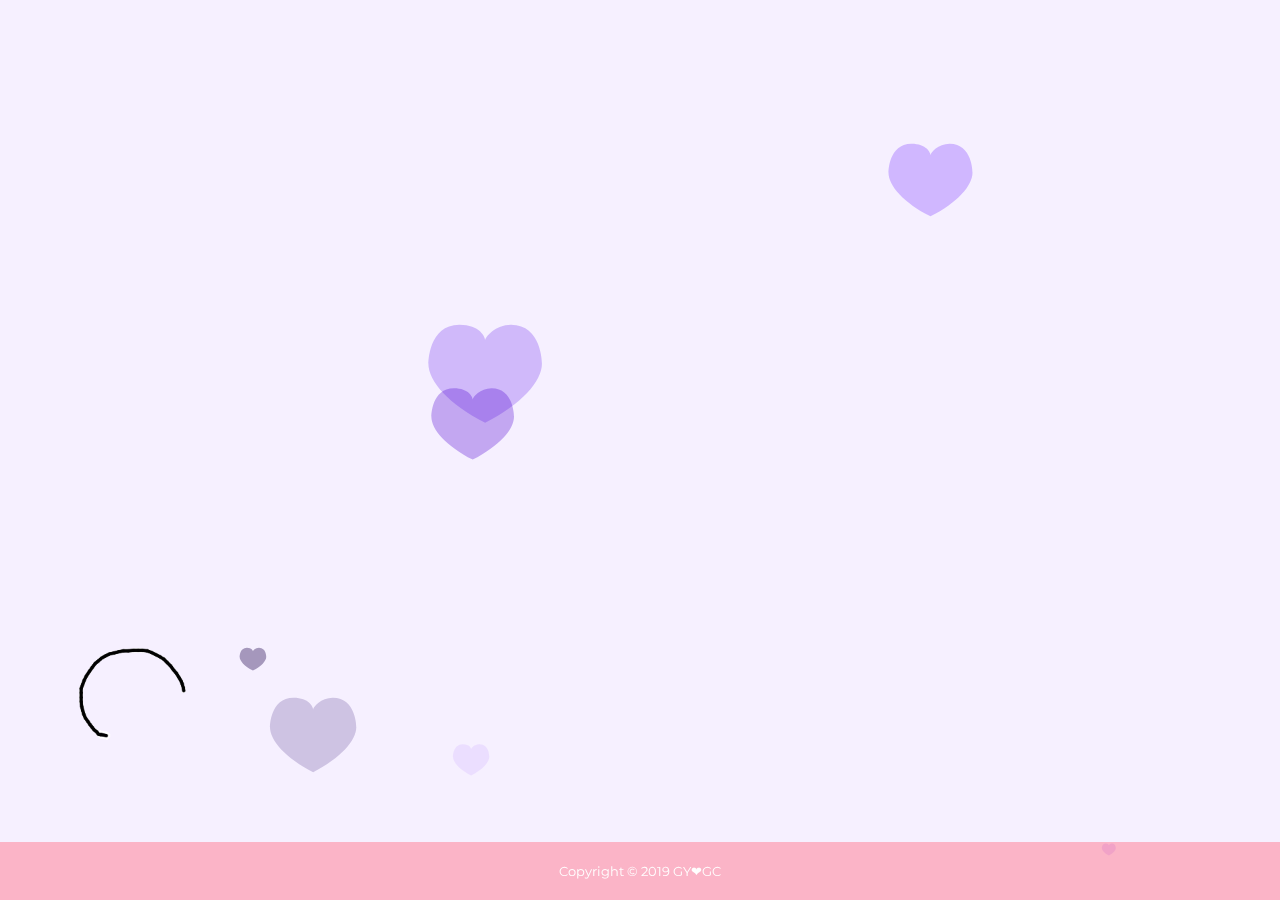
==== commit d5c6fe63: "love" ====
--- a/index.html
+++ b/index.html
@@ -1,18 +1,82 @@
-<!DOCTYPE html><html lang="en"><head><link rel="stylesheet" href="/umi.css"><meta charset="UTF-8"><meta http-equiv="X-UA-Compatible" content="IE=edge"><meta name="viewport" content="width=device-width,initial-scale=1"><title>Blog Pro</title><link rel="icon" href="/favicon.png" type="image/x-icon"><script src="https://gw.alipayobjects.com/os/antv/pkg/_antv.data-set-0.9.6/dist/data-set.min.js"></script><script>window.routerBase = "/";</script></head><body><div id="js-server-address" style="display: none;">http://gdx945.frps.lu8.win:8888</div><div id="root"></div><script src="/umi.js"></script><script>// Enable Google Analytics
-      if (!location.port) {
-        /* eslint-disable */
-        (function (i, s, o, g, r, a, m) {
-          i['GoogleAnalyticsObject'] = r;
-          i[r] = i[r] || function () {
-              (i[r].q = i[r].q || []).push(arguments)
-            }, i[r].l = 1 * new Date();
-          a = s.createElement(o),
-            m = s.getElementsByTagName(o)[0];
-          a.async = 1;
-          a.src = g;
-          m.parentNode.insertBefore(a, m)
-        })(window, document, 'script', '//www.google-analytics.com/analytics.js', 'ga');
-        ga('create', 'UA-72788897-6', 'auto');
-        ga('send', 'pageview');
-        /* eslint-enable */
-      }</script></body></html>+<!DOCTYPE html>
+<html>
+
+<head>
+    <meta charset="utf-8">
+    <meta http-equiv="X-UA-Compatible" content="IE=edge,chrome=1">
+    <title>C&Y</title>
+    <link href="img/favicon.ico" type="image/x-icon" rel="shortcut icon">
+    <meta name="description" content="">
+    <meta name="viewport" content="width=device-width, initial-scale=1">
+    <link rel="apple-touch-icon" href="apple-touch-icon.png">
+
+    <link rel="stylesheet" href="css/bootstrap.min.css">
+    <link rel="stylesheet" href="css/bootstrap-theme.min.css">
+    <link rel="stylesheet" href="css/fontAwesome.css">
+    <link rel="stylesheet" href="css/hero-slider.css">
+    <link rel="stylesheet" href="css/owl-carousel.css">
+    <link rel="stylesheet" href="css/datepicker.css">
+    <link rel="stylesheet" href="css/tooplate-style.css">
+
+    <link href="https://fonts.googleapis.com/css?family=Montserrat:100,200,300,400,500,600,700,800,900"
+        rel="stylesheet">
+
+    <script src="js/vendor/modernizr-2.8.3-respond-1.4.2.min.js"></script>
+</head>
+
+<body>
+    <canvas id="c-background" style="position: absolute;z-index: -1;text-align: center;"></canvas> 
+
+    <div class="banner">
+        <div class="container-fluid">
+            <div class="col-md-5 col-sm-5 col-xs-12">
+                <div class="left-content">
+                    <div class="inside-content">
+                        <img src="img/biubiubiu.gif" alt="">
+                    </div>
+                </div>
+            </div>
+            <div class="col-md-2 col-sm-2 col-xs-12">
+                <div class="center-image">
+                    <div class="inside-content">
+                        <img src="img/center-image.png" alt="">
+                    </div>
+                </div>
+            </div>
+            <div class="col-md-5 col-sm-5 col-xs-12">
+                <div class="right-content">
+                    <div class="love">
+                        <div class="block">
+                            <div class="div1"></div>
+                            <div class="div2"></div>
+                            <div class="div3"></div>
+                            <div class="div4"></div>
+                        </div>
+                    </div>
+                </div>
+            </div>
+        </div>
+    </div>
+
+
+    <div class="sub-footer">
+        <div class="container">
+            <div class="col-md-12">
+                <p>Copyright &copy; 2019 GY❤GC
+            </div>
+        </div>
+    </div>
+
+    <script src="js/vendor/jquery-1.11.2.min.js"></script>
+    <script>window.jQuery || document.write('<script src="js/vendor/jquery-1.11.2.min.js"><\/script>')</script>
+
+    <script src="js/vendor/bootstrap.min.js"></script>
+
+    <script src="js/datepicker.js"></script>
+    <script src="js/plugins.js"></script>
+    <script src="js/main.js"></script>
+    <script type="text/javascript" src="js/canvas_bg.js"></script>
+    <script type="text/javascript" src="js/love.js"></script>
+</body>
+
+</html>--- a/css/hero-slider.css
+++ b/css/hero-slider.css
@@ -0,0 +1,679 @@
+/* -------------------------------- 
+
+Primary style
+
+-------------------------------- */
+*, *::after, *::before {
+  -webkit-box-sizing: border-box;
+  -moz-box-sizing: border-box;
+  box-sizing: border-box;
+}
+
+html {
+  font-size: 62.5%;
+}
+
+body {
+  font-family: "Open Sans", sans-serif;
+  color: #2c343b;
+  background-color: #f2f2f2;
+}
+
+a {
+  color: #d44457;
+  text-decoration: none;
+}
+
+img {
+  max-width: 100%;
+}
+
+/* -------------------------------- 
+
+Main Components 
+
+-------------------------------- */
+.cd-header {
+  position: absolute;
+  z-index: 2;
+  top: 0;
+  left: 0;
+  width: 100%;
+  height: 50px;
+  background-color: #21272c;
+  -webkit-font-smoothing: antialiased;
+  -moz-osx-font-smoothing: grayscale;
+}
+@media only screen and (min-width: 768px) {
+  .cd-header {
+    height: 70px;
+    background-color: transparent;
+  }
+}
+
+#cd-logo {
+  float: left;
+  margin: 13px 0 0 5%;
+}
+#cd-logo img {
+  display: block;
+}
+@media only screen and (min-width: 768px) {
+  #cd-logo {
+    margin: 23px 0 0 5%;
+  }
+}
+
+.cd-primary-nav {
+  /* mobile first - navigation hidden by default, triggered by tap/click on navigation icon */
+  float: right;
+  margin-right: 5%;
+  width: 44px;
+  height: 100%;
+}
+.cd-primary-nav ul {
+  position: absolute;
+  top: 0;
+  left: 0;
+  width: 100%;
+  -webkit-transform: translateY(-100%);
+  -moz-transform: translateY(-100%);
+  -ms-transform: translateY(-100%);
+  -o-transform: translateY(-100%);
+  transform: translateY(-100%);
+}
+.cd-primary-nav ul.is-visible {
+  box-shadow: 0 3px 8px rgba(0, 0, 0, 0.2);
+  -webkit-transform: translateY(50px);
+  -moz-transform: translateY(50px);
+  -ms-transform: translateY(50px);
+  -o-transform: translateY(50px);
+  transform: translateY(50px);
+}
+.cd-primary-nav a {
+  display: block;
+  height: 50px;
+  line-height: 50px;
+  padding-left: 5%;
+  background: #21272c;
+  border-top: 1px solid #333c44;
+  color: #ffffff;
+}
+@media only screen and (min-width: 768px) {
+  .cd-primary-nav {
+    /* reset navigation values */
+    width: auto;
+    height: auto;
+    background: none;
+  }
+  .cd-primary-nav ul {
+    position: static;
+    width: auto;
+    -webkit-transform: translateY(0);
+    -moz-transform: translateY(0);
+    -ms-transform: translateY(0);
+    -o-transform: translateY(0);
+    transform: translateY(0);
+    line-height: 70px;
+  }
+  .cd-primary-nav ul.is-visible {
+    -webkit-transform: translateY(0);
+    -moz-transform: translateY(0);
+    -ms-transform: translateY(0);
+    -o-transform: translateY(0);
+    transform: translateY(0);
+  }
+  .cd-primary-nav li {
+    display: inline-block;
+    margin-left: 1em;
+  }
+  .cd-primary-nav a {
+    display: inline-block;
+    height: auto;
+    font-weight: 600;
+    line-height: normal;
+    background: transparent;
+    padding: .6em 1em;
+    border-top: none;
+  }
+}
+
+/* -------------------------------- 
+
+Slider
+
+-------------------------------- */
+.cd-hero {
+  position: relative;
+  -webkit-font-smoothing: antialiased;
+  -moz-osx-font-smoothing: grayscale;
+}
+
+.cd-hero-slider {
+  position: relative;
+  height: 360px;
+  overflow: hidden;
+}
+.cd-hero-slider li {
+  position: absolute;
+  top: 0;
+  left: 0;
+  width: 100%;
+  height: 100%;
+  -webkit-transform: translateX(100%);
+  -moz-transform: translateX(100%);
+  -ms-transform: translateX(100%);
+  -o-transform: translateX(100%);
+  transform: translateX(100%);
+}
+.cd-hero-slider li.selected {
+  /* this is the visible slide */
+  position: relative;
+  -webkit-transform: translateX(0);
+  -moz-transform: translateX(0);
+  -ms-transform: translateX(0);
+  -o-transform: translateX(0);
+  transform: translateX(0);
+}
+.cd-hero-slider li.move-left {
+  /* slide hidden on the left */
+  -webkit-transform: translateX(-100%);
+  -moz-transform: translateX(-100%);
+  -ms-transform: translateX(-100%);
+  -o-transform: translateX(-100%);
+  transform: translateX(-100%);
+}
+.cd-hero-slider li.is-moving, .cd-hero-slider li.selected {
+  /* the is-moving class is assigned to the slide which is moving outside the viewport */
+  -webkit-transition: -webkit-transform 0.5s;
+  -moz-transition: -moz-transform 0.5s;
+  transition: transform 0.5s;
+}
+@media only screen and (min-width: 768px) {
+  .cd-hero-slider {
+    height: 500px;
+  }
+}
+@media only screen and (min-width: 1170px) {
+  .cd-hero-slider {
+    height: 680px;
+  }
+}
+
+/* -------------------------------- 
+
+Single slide style
+
+-------------------------------- */
+.cd-hero-slider li {
+  background-position: center center;
+  background-size: cover;
+  background-repeat: no-repeat;
+}
+.cd-hero-slider li:first-of-type {
+  background-image: url(../img/slide_01.jpg);
+}
+.cd-hero-slider li:nth-of-type(2) {
+  background-image: url(../img/slide_02.jpg);
+}
+.cd-hero-slider li:nth-of-type(3) {
+  background-image: url(../img/slide_03.jpg);
+}
+.cd-hero-slider .cd-full-width,
+.cd-hero-slider .cd-half-width {
+  position: absolute;
+  width: 100%;
+  height: 100%;
+  z-index: 1;
+  left: 0;
+  top: 0;
+  /* this padding is used to align the text */
+  padding-top: 150px;
+  text-align: center;
+  /* Force Hardware Acceleration in WebKit */
+  -webkit-backface-visibility: hidden;
+  backface-visibility: hidden;
+  -webkit-transform: translateZ(0);
+  -moz-transform: translateZ(0);
+  -ms-transform: translateZ(0);
+  -o-transform: translateZ(0);
+  transform: translateZ(0);
+}
+.cd-hero-slider .cd-img-container {
+  /* hide image on mobile device */
+  display: none;
+}
+.cd-hero-slider .cd-img-container img {
+  position: absolute;
+  left: 50%;
+  top: 50%;
+  bottom: auto;
+  right: auto;
+  -webkit-transform: translateX(-50%) translateY(-50%);
+  -moz-transform: translateX(-50%) translateY(-50%);
+  -ms-transform: translateX(-50%) translateY(-50%);
+  -o-transform: translateX(-50%) translateY(-50%);
+  transform: translateX(-50%) translateY(-50%);
+}
+.cd-hero-slider .cd-bg-video-wrapper {
+  /* hide video on mobile device */
+  display: none;
+  position: absolute;
+  top: 0;
+  left: 0;
+  width: 100%;
+  height: 100%;
+  overflow: hidden;
+}
+.cd-hero-slider .cd-bg-video-wrapper video {
+  /* you won't see this element in the html, but it will be injected using js */
+  display: block;
+  min-height: 100%;
+  min-width: 100%;
+  max-width: none;
+  height: auto;
+  width: auto;
+  position: absolute;
+  left: 50%;
+  top: 50%;
+  bottom: auto;
+  right: auto;
+  -webkit-transform: translateX(-50%) translateY(-50%);
+  -moz-transform: translateX(-50%) translateY(-50%);
+  -ms-transform: translateX(-50%) translateY(-50%);
+  -o-transform: translateX(-50%) translateY(-50%);
+  transform: translateX(-50%) translateY(-50%);
+}
+.cd-hero-slider h2, .cd-hero-slider p {
+  text-shadow: 0 1px 3px rgba(0, 0, 0, 0.1);
+  line-height: 1.2;
+  margin: 0 auto 14px;
+  color: #ffffff;
+  width: 90%;
+  max-width: 400px;
+}
+.cd-hero-slider h2 {
+  font-size: 2.4rem;
+}
+.cd-hero-slider p {
+  font-size: 1.4rem;
+  line-height: 1.4;
+}
+.cd-hero-slider .cd-btn {
+  display: inline-block;
+  padding: 1.2em 1.4em;
+  margin-top: .8em;
+  background-color: rgba(212, 68, 87, 0.9);
+  font-size: 1.3rem;
+  font-weight: 700;
+  letter-spacing: 1px;
+  color: #ffffff;
+  text-transform: uppercase;
+  box-shadow: 0 3px 6px rgba(0, 0, 0, 0.1);
+  -webkit-transition: background-color 0.2s;
+  -moz-transition: background-color 0.2s;
+  transition: background-color 0.2s;
+}
+.cd-hero-slider .cd-btn.secondary {
+  background-color: rgba(22, 26, 30, 0.8);
+}
+.cd-hero-slider .cd-btn:nth-of-type(2) {
+  margin-left: 1em;
+}
+.no-touch .cd-hero-slider .cd-btn:hover {
+  background-color: #d44457;
+}
+.no-touch .cd-hero-slider .cd-btn.secondary:hover {
+  background-color: #161a1e;
+}
+@media only screen and (min-width: 768px) {
+  .cd-hero-slider .cd-full-width,
+  .cd-hero-slider .cd-half-width {
+    padding-top: 200px;
+  }
+  .cd-hero-slider .cd-bg-video-wrapper {
+    display: block;
+  }
+  .cd-hero-slider .cd-half-width {
+    width: 45%;
+  }
+  .cd-hero-slider .cd-half-width:first-of-type {
+    left: 5%;
+  }
+  .cd-hero-slider .cd-half-width:nth-of-type(2) {
+    right: 5%;
+    left: auto;
+  }
+  .cd-hero-slider .cd-img-container {
+    display: block;
+  }
+  .cd-hero-slider h2, .cd-hero-slider p {
+    max-width: 520px;
+  }
+  .cd-hero-slider h2 {
+    font-size: 2.4em;
+    font-weight: 300;
+  }
+  .cd-hero-slider .cd-btn {
+    font-size: 1.4rem;
+  }
+}
+@media only screen and (min-width: 1170px) {
+  .cd-hero-slider .cd-full-width,
+  .cd-hero-slider .cd-half-width {
+    padding-top: 250px;
+  }
+  .cd-hero-slider h2, .cd-hero-slider p {
+    margin-bottom: 20px;
+  }
+  .cd-hero-slider h2 {
+    font-size: 3.2em;
+  }
+  .cd-hero-slider p {
+    font-size: 1.6rem;
+  }
+}
+
+/* -------------------------------- 
+
+Single slide animation
+
+-------------------------------- */
+@media only screen and (min-width: 768px) {
+  .cd-hero-slider .cd-half-width {
+    opacity: 0;
+    -webkit-transform: translateX(40px);
+    -moz-transform: translateX(40px);
+    -ms-transform: translateX(40px);
+    -o-transform: translateX(40px);
+    transform: translateX(40px);
+  }
+  .cd-hero-slider .move-left .cd-half-width {
+    -webkit-transform: translateX(-40px);
+    -moz-transform: translateX(-40px);
+    -ms-transform: translateX(-40px);
+    -o-transform: translateX(-40px);
+    transform: translateX(-40px);
+  }
+  .cd-hero-slider .selected .cd-half-width {
+    /* this is the visible slide */
+    opacity: 1;
+    -webkit-transform: translateX(0);
+    -moz-transform: translateX(0);
+    -ms-transform: translateX(0);
+    -o-transform: translateX(0);
+    transform: translateX(0);
+  }
+  .cd-hero-slider .is-moving .cd-half-width {
+    /* this is the slide moving outside the viewport 
+    wait for the end of the transition on the <li> parent before set opacity to 0 and translate to 40px/-40px */
+    -webkit-transition: opacity 0s 0.5s, -webkit-transform 0s 0.5s;
+    -moz-transition: opacity 0s 0.5s, -moz-transform 0s 0.5s;
+    transition: opacity 0s 0.5s, transform 0s 0.5s;
+  }
+  .cd-hero-slider li.selected.from-left .cd-half-width:nth-of-type(2),
+  .cd-hero-slider li.selected.from-right .cd-half-width:first-of-type {
+    /* this is the selected slide - different animation if it's entering from left or right */
+    -webkit-transition: opacity 0.4s 0.2s, -webkit-transform 0.5s 0.2s;
+    -moz-transition: opacity 0.4s 0.2s, -moz-transform 0.5s 0.2s;
+    transition: opacity 0.4s 0.2s, transform 0.5s 0.2s;
+  }
+  .cd-hero-slider li.selected.from-left .cd-half-width:first-of-type,
+  .cd-hero-slider li.selected.from-right .cd-half-width:nth-of-type(2) {
+    /* this is the selected slide - different animation if it's entering from left or right */
+    -webkit-transition: opacity 0.4s 0.4s, -webkit-transform 0.5s 0.4s;
+    -moz-transition: opacity 0.4s 0.4s, -moz-transform 0.5s 0.4s;
+    transition: opacity 0.4s 0.4s, transform 0.5s 0.4s;
+  }
+  .cd-hero-slider .cd-full-width h2,
+  .cd-hero-slider .cd-full-width p,
+  .cd-hero-slider .cd-full-width .cd-btn {
+    opacity: 0;
+    -webkit-transform: translateX(100px);
+    -moz-transform: translateX(100px);
+    -ms-transform: translateX(100px);
+    -o-transform: translateX(100px);
+    transform: translateX(100px);
+  }
+  .cd-hero-slider .move-left .cd-full-width h2,
+  .cd-hero-slider .move-left .cd-full-width p,
+  .cd-hero-slider .move-left .cd-full-width .cd-btn {
+    opacity: 0;
+    -webkit-transform: translateX(-100px);
+    -moz-transform: translateX(-100px);
+    -ms-transform: translateX(-100px);
+    -o-transform: translateX(-100px);
+    transform: translateX(-100px);
+  }
+  .cd-hero-slider .selected .cd-full-width h2,
+  .cd-hero-slider .selected .cd-full-width p,
+  .cd-hero-slider .selected .cd-full-width .cd-btn {
+    /* this is the visible slide */
+    opacity: 1;
+    -webkit-transform: translateX(0);
+    -moz-transform: translateX(0);
+    -ms-transform: translateX(0);
+    -o-transform: translateX(0);
+    transform: translateX(0);
+  }
+  .cd-hero-slider li.is-moving .cd-full-width h2,
+  .cd-hero-slider li.is-moving .cd-full-width p,
+  .cd-hero-slider li.is-moving .cd-full-width .cd-btn {
+    /* this is the slide moving outside the viewport 
+    wait for the end of the transition on the li parent before set opacity to 0 and translate to 100px/-100px */
+    -webkit-transition: opacity 0s 0.5s, -webkit-transform 0s 0.5s;
+    -moz-transition: opacity 0s 0.5s, -moz-transform 0s 0.5s;
+    transition: opacity 0s 0.5s, transform 0s 0.5s;
+  }
+  .cd-hero-slider li.selected h2 {
+    -webkit-transition: opacity 0.4s 0.2s, -webkit-transform 0.5s 0.2s;
+    -moz-transition: opacity 0.4s 0.2s, -moz-transform 0.5s 0.2s;
+    transition: opacity 0.4s 0.2s, transform 0.5s 0.2s;
+  }
+  .cd-hero-slider li.selected p {
+    -webkit-transition: opacity 0.4s 0.3s, -webkit-transform 0.5s 0.3s;
+    -moz-transition: opacity 0.4s 0.3s, -moz-transform 0.5s 0.3s;
+    transition: opacity 0.4s 0.3s, transform 0.5s 0.3s;
+  }
+  .cd-hero-slider li.selected .cd-btn {
+    -webkit-transition: opacity 0.4s 0.4s, -webkit-transform 0.5s 0.4s, background-color 0.2s 0s;
+    -moz-transition: opacity 0.4s 0.4s, -moz-transform 0.5s 0.4s, background-color 0.2s 0s;
+    transition: opacity 0.4s 0.4s, transform 0.5s 0.4s, background-color 0.2s 0s;
+  }
+}
+/* -------------------------------- 
+
+Slider navigation
+
+-------------------------------- */
+.cd-slider-nav {
+  display: none;
+  position: absolute;
+  width: 100%;
+  bottom: 0;
+  z-index: 2;
+  text-align: center;
+  height: 55px;
+  background-color: rgba(0, 1, 1, 0.5);
+}
+.cd-slider-nav nav, .cd-slider-nav ul, .cd-slider-nav li, .cd-slider-nav a {
+  height: 100%;
+}
+.cd-slider-nav nav {
+  display: inline-block;
+  position: relative;
+}
+.cd-slider-nav .cd-marker {
+  position: absolute;
+  bottom: 0;
+  left: 0;
+  width: 60px;
+  height: 100%;
+  color: #d44457;
+  background-color: #ffffff;
+  box-shadow: inset 0 2px 0 currentColor;
+  -webkit-transition: -webkit-transform 0.2s, box-shadow 0.2s;
+  -moz-transition: -moz-transform 0.2s, box-shadow 0.2s;
+  transition: transform 0.2s, box-shadow 0.2s;
+}
+.cd-slider-nav .cd-marker.item-2 {
+  -webkit-transform: translateX(100%);
+  -moz-transform: translateX(100%);
+  -ms-transform: translateX(100%);
+  -o-transform: translateX(100%);
+  transform: translateX(100%);
+}
+.cd-slider-nav .cd-marker.item-3 {
+  -webkit-transform: translateX(200%);
+  -moz-transform: translateX(200%);
+  -ms-transform: translateX(200%);
+  -o-transform: translateX(200%);
+  transform: translateX(200%);
+}
+.cd-slider-nav .cd-marker.item-4 {
+  -webkit-transform: translateX(300%);
+  -moz-transform: translateX(300%);
+  -ms-transform: translateX(300%);
+  -o-transform: translateX(300%);
+  transform: translateX(300%);
+}
+.cd-slider-nav .cd-marker.item-5 {
+  -webkit-transform: translateX(400%);
+  -moz-transform: translateX(400%);
+  -ms-transform: translateX(400%);
+  -o-transform: translateX(400%);
+  transform: translateX(400%);
+}
+.cd-slider-nav ul::after {
+  clear: both;
+  content: "";
+  display: table;
+}
+.cd-slider-nav li {
+  display: inline-block;
+  width: 60px;
+  float: left;
+}
+.cd-slider-nav li.selected a {
+  color: #2c343b;
+}
+.no-touch .cd-slider-nav li.selected a:hover {
+  background-color: transparent;
+}
+.cd-slider-nav a {
+  display: block;
+  position: relative;
+  padding-top: 35px;
+  font-size: 1rem;
+  font-weight: 700;
+  color: #a8b4be;
+  -webkit-transition: background-color 0.2s;
+  -moz-transition: background-color 0.2s;
+  transition: background-color 0.2s;
+}
+.cd-slider-nav a::before {
+  content: '';
+  position: absolute;
+  width: 24px;
+  height: 24px;
+  top: 8px;
+  left: 50%;
+  right: auto;
+  -webkit-transform: translateX(-50%);
+  -moz-transform: translateX(-50%);
+  -ms-transform: translateX(-50%);
+  -o-transform: translateX(-50%);
+  transform: translateX(-50%);
+}
+.no-touch .cd-slider-nav a:hover {
+  background-color: rgba(0, 1, 1, 0.5);
+}
+.cd-slider-nav li:first-of-type a::before {
+  background-position: 0 0;
+}
+.cd-slider-nav li.selected:first-of-type a::before {
+  background-position: 0 -24px;
+}
+.cd-slider-nav li:nth-of-type(2) a::before {
+  background-position: -24px 0;
+}
+.cd-slider-nav li.selected:nth-of-type(2) a::before {
+  background-position: -24px -24px;
+}
+.cd-slider-nav li:nth-of-type(3) a::before {
+  background-position: -48px 0;
+}
+.cd-slider-nav li.selected:nth-of-type(3) a::before {
+  background-position: -48px -24px;
+}
+.cd-slider-nav li:nth-of-type(4) a::before {
+  background-position: -72px 0;
+}
+.cd-slider-nav li.selected:nth-of-type(4) a::before {
+  background-position: -72px -24px;
+}
+.cd-slider-nav li:nth-of-type(5) a::before {
+  background-position: -96px 0;
+}
+.cd-slider-nav li.selected:nth-of-type(5) a::before {
+  background-position: -96px -24px;
+}
+@media only screen and (min-width: 768px) {
+  .cd-slider-nav {
+    height: 80px;
+  }
+  .cd-slider-nav .cd-marker,
+  .cd-slider-nav li {
+    width: 95px;
+  }
+  .cd-slider-nav a {
+    padding-top: 48px;
+    font-size: 1.1rem;
+    text-transform: uppercase;
+  }
+  .cd-slider-nav a::before {
+    top: 18px;
+  }
+}
+
+/* -------------------------------- 
+
+Main content
+
+-------------------------------- */
+.cd-main-content {
+  width: 90%;
+  max-width: 768px;
+  margin: 0 auto;
+  padding: 2em 0;
+}
+.cd-main-content p {
+  font-size: 1.4rem;
+  line-height: 1.8;
+  color: #999999;
+  margin: 2em 0;
+}
+@media only screen and (min-width: 1170px) {
+  .cd-main-content {
+    padding: 3em 0;
+  }
+  .cd-main-content p {
+    font-size: 1.6rem;
+  }
+}
+
+/* -------------------------------- 
+
+Javascript disabled
+
+-------------------------------- */
+.no-js .cd-hero-slider li {
+  display: none;
+}
+.no-js .cd-hero-slider li.selected {
+  display: block;
+}
+
+.no-js .cd-slider-nav {
+  display: none;
+}
--- a/css/owl-carousel.css
+++ b/css/owl-carousel.css
@@ -0,0 +1,181 @@
+/**
+ * Owl Carousel v2.3.1
+ * Copyright 2013-2018 David Deutsch
+ * Licensed under: SEE LICENSE IN https://github.com/OwlCarousel2/OwlCarousel2/blob/master/LICENSE
+ */
+/*
+ *  Owl Carousel - Core
+ */
+.owl-carousel {
+  display: none;
+  width: 100%;
+  -webkit-tap-highlight-color: transparent;
+  /* position relative and z-index fix webkit rendering fonts issue */
+  position: relative;
+  z-index: 1; }
+  .owl-carousel .owl-stage {
+    position: relative;
+    -ms-touch-action: pan-Y;
+    touch-action: manipulation;
+    -moz-backface-visibility: hidden;
+    /* fix firefox animation glitch */ }
+  .owl-carousel .owl-stage:after {
+    content: ".";
+    display: block;
+    clear: both;
+    visibility: hidden;
+    line-height: 0;
+    height: 0; }
+  .owl-carousel .owl-stage-outer {
+    position: relative;
+    overflow: hidden;
+    /* fix for flashing background */
+    -webkit-transform: translate3d(0px, 0px, 0px); }
+  .owl-carousel .owl-wrapper,
+  .owl-carousel .owl-item {
+    -webkit-backface-visibility: hidden;
+    -moz-backface-visibility: hidden;
+    -ms-backface-visibility: hidden;
+    -webkit-transform: translate3d(0, 0, 0);
+    -moz-transform: translate3d(0, 0, 0);
+    -ms-transform: translate3d(0, 0, 0); }
+  .owl-carousel .owl-item {
+    position: relative;
+    min-height: 1px;
+    float: left;
+    -webkit-backface-visibility: hidden;
+    -webkit-tap-highlight-color: transparent;
+    -webkit-touch-callout: none; }
+  .owl-carousel .owl-item img {
+    display: block;
+    width: 100%; }
+  .owl-carousel .owl-nav.disabled,
+  .owl-carousel .owl-dots.disabled {
+    display: none; }
+  .owl-carousel .owl-nav .owl-prev,
+  .owl-carousel .owl-nav .owl-next,
+  .owl-carousel .owl-dot {
+    cursor: pointer;
+    cursor: hand;
+    -webkit-user-select: none;
+    -khtml-user-select: none;
+    -moz-user-select: none;
+    -ms-user-select: none;
+    user-select: none; }
+  .owl-carousel .owl-nav button.owl-prev,
+  .owl-carousel .owl-nav button.owl-next,
+  .owl-carousel button.owl-dot {
+    background: none;
+    color: inherit;
+    border: none;
+    padding: 0 !important;
+    font: inherit; }
+  .owl-carousel.owl-loaded {
+    display: block; }
+  .owl-carousel.owl-loading {
+    opacity: 0;
+    display: block; }
+  .owl-carousel.owl-hidden {
+    opacity: 0; }
+  .owl-carousel.owl-refresh .owl-item {
+    visibility: hidden; }
+  .owl-carousel.owl-drag .owl-item {
+    -ms-touch-action: none;
+        touch-action: none;
+    -webkit-user-select: none;
+    -moz-user-select: none;
+    -ms-user-select: none;
+    user-select: none; }
+  .owl-carousel.owl-grab {
+    cursor: move;
+    cursor: grab; }
+  .owl-carousel.owl-rtl {
+    direction: rtl; }
+  .owl-carousel.owl-rtl .owl-item {
+    float: right; }
+
+/* No Js */
+.no-js .owl-carousel {
+  display: block; }
+
+/*
+ *  Owl Carousel - Animate Plugin
+ */
+.owl-carousel .animated {
+  animation-duration: 1000ms;
+  animation-fill-mode: both; }
+
+.owl-carousel .owl-animated-in {
+  z-index: 0; }
+
+.owl-carousel .owl-animated-out {
+  z-index: 1; }
+
+.owl-carousel .fadeOut {
+  animation-name: fadeOut; }
+
+@keyframes fadeOut {
+  0% {
+    opacity: 1; }
+  100% {
+    opacity: 0; } }
+
+/*
+ *  Owl Carousel - Auto Height Plugin
+ */
+.owl-height {
+  transition: height 500ms ease-in-out; }
+
+/*
+ *  Owl Carousel - Lazy Load Plugin
+ */
+.owl-carousel .owl-item .owl-lazy {
+  opacity: 0;
+  transition: opacity 400ms ease; }
+
+.owl-carousel .owl-item img.owl-lazy {
+  transform-style: preserve-3d; }
+
+/*
+ *  Owl Carousel - Video Plugin
+ */
+.owl-carousel .owl-video-wrapper {
+  position: relative;
+  height: 100%;
+  background: #000; }
+
+.owl-carousel .owl-video-play-icon {
+  position: absolute;
+  height: 80px;
+  width: 80px;
+  left: 50%;
+  top: 50%;
+  margin-left: -40px;
+  margin-top: -40px;
+  background: url("owl.video.play.png") no-repeat;
+  cursor: pointer;
+  z-index: 1;
+  -webkit-backface-visibility: hidden;
+  transition: transform 100ms ease; }
+
+.owl-carousel .owl-video-play-icon:hover {
+  -ms-transform: scale(1.3, 1.3);
+      transform: scale(1.3, 1.3); }
+
+.owl-carousel .owl-video-playing .owl-video-tn,
+.owl-carousel .owl-video-playing .owl-video-play-icon {
+  display: none; }
+
+.owl-carousel .owl-video-tn {
+  opacity: 0;
+  height: 100%;
+  background-position: center center;
+  background-repeat: no-repeat;
+  background-size: contain;
+  transition: opacity 400ms ease; }
+
+.owl-carousel .owl-video-frame {
+  position: relative;
+  z-index: 1;
+  height: 100%;
+  width: 100%; }--- a/css/datepicker.css
+++ b/css/datepicker.css
@@ -0,0 +1,471 @@
+/*!
+ * Datepicker for Bootstrap v1.7.1 (https://github.com/uxsolutions/bootstrap-datepicker)
+ *
+ * Licensed under the Apache License v2.0 (http://www.apache.org/licenses/LICENSE-2.0)
+ */
+
+.datepicker {
+  padding: 4px;
+  -webkit-border-radius: 4px;
+  -moz-border-radius: 4px;
+  border-radius: 4px;
+  direction: ltr;
+}
+.datepicker-inline {
+  width: 220px;
+}
+.datepicker-rtl {
+  direction: rtl;
+}
+.datepicker-rtl.dropdown-menu {
+  left: auto;
+}
+.datepicker-rtl table tr td span {
+  float: right;
+}
+.datepicker-dropdown {
+  top: 0;
+  left: 0;
+}
+.datepicker-dropdown:before {
+  content: '';
+  display: inline-block;
+  border-left: 7px solid transparent;
+  border-right: 7px solid transparent;
+  border-bottom: 7px solid #999;
+  border-top: 0;
+  border-bottom-color: rgba(0, 0, 0, 0.2);
+  position: absolute;
+}
+.datepicker-dropdown:after {
+  content: '';
+  display: inline-block;
+  border-left: 6px solid transparent;
+  border-right: 6px solid transparent;
+  border-bottom: 6px solid #fff;
+  border-top: 0;
+  position: absolute;
+}
+.datepicker-dropdown.datepicker-orient-left:before {
+  left: 6px;
+}
+.datepicker-dropdown.datepicker-orient-left:after {
+  left: 7px;
+}
+.datepicker-dropdown.datepicker-orient-right:before {
+  right: 6px;
+}
+.datepicker-dropdown.datepicker-orient-right:after {
+  right: 7px;
+}
+.datepicker-dropdown.datepicker-orient-bottom:before {
+  top: -7px;
+}
+.datepicker-dropdown.datepicker-orient-bottom:after {
+  top: -6px;
+}
+.datepicker-dropdown.datepicker-orient-top:before {
+  bottom: -7px;
+  border-bottom: 0;
+  border-top: 7px solid #999;
+}
+.datepicker-dropdown.datepicker-orient-top:after {
+  bottom: -6px;
+  border-bottom: 0;
+  border-top: 6px solid #fff;
+}
+.datepicker table {
+  margin: 0;
+  -webkit-touch-callout: none;
+  -webkit-user-select: none;
+  -khtml-user-select: none;
+  -moz-user-select: none;
+  -ms-user-select: none;
+  user-select: none;
+}
+.datepicker td,
+.datepicker th {
+  text-align: center;
+  width: 20px;
+  height: 20px;
+  -webkit-border-radius: 4px;
+  -moz-border-radius: 4px;
+  border-radius: 4px;
+  border: none;
+}
+.table-striped .datepicker table tr td,
+.table-striped .datepicker table tr th {
+  background-color: transparent;
+}
+.datepicker table tr td.day:hover,
+.datepicker table tr td.day.focused {
+  background: #eee;
+  cursor: pointer;
+}
+.datepicker table tr td.old,
+.datepicker table tr td.new {
+  color: #999;
+}
+.datepicker table tr td.disabled,
+.datepicker table tr td.disabled:hover {
+  background: none;
+  color: #999;
+  cursor: default;
+}
+.datepicker table tr td.highlighted {
+  background: #d9edf7;
+  border-radius: 0;
+}
+.datepicker table tr td.today,
+.datepicker table tr td.today:hover,
+.datepicker table tr td.today.disabled,
+.datepicker table tr td.today.disabled:hover {
+  background-color: #fde19a;
+  background-image: -moz-linear-gradient(to bottom, #fdd49a, #fdf59a);
+  background-image: -ms-linear-gradient(to bottom, #fdd49a, #fdf59a);
+  background-image: -webkit-gradient(linear, 0 0, 0 100%, from(#fdd49a), to(#fdf59a));
+  background-image: -webkit-linear-gradient(to bottom, #fdd49a, #fdf59a);
+  background-image: -o-linear-gradient(to bottom, #fdd49a, #fdf59a);
+  background-image: linear-gradient(to bottom, #fdd49a, #fdf59a);
+  background-repeat: repeat-x;
+  filter: progid:DXImageTransform.Microsoft.gradient(startColorstr='#fdd49a', endColorstr='#fdf59a', GradientType=0);
+  border-color: #fdf59a #fdf59a #fbed50;
+  border-color: rgba(0, 0, 0, 0.1) rgba(0, 0, 0, 0.1) rgba(0, 0, 0, 0.25);
+  filter: progid:DXImageTransform.Microsoft.gradient(enabled=false);
+  color: #000;
+}
+.datepicker table tr td.today:hover,
+.datepicker table tr td.today:hover:hover,
+.datepicker table tr td.today.disabled:hover,
+.datepicker table tr td.today.disabled:hover:hover,
+.datepicker table tr td.today:active,
+.datepicker table tr td.today:hover:active,
+.datepicker table tr td.today.disabled:active,
+.datepicker table tr td.today.disabled:hover:active,
+.datepicker table tr td.today.active,
+.datepicker table tr td.today:hover.active,
+.datepicker table tr td.today.disabled.active,
+.datepicker table tr td.today.disabled:hover.active,
+.datepicker table tr td.today.disabled,
+.datepicker table tr td.today:hover.disabled,
+.datepicker table tr td.today.disabled.disabled,
+.datepicker table tr td.today.disabled:hover.disabled,
+.datepicker table tr td.today[disabled],
+.datepicker table tr td.today:hover[disabled],
+.datepicker table tr td.today.disabled[disabled],
+.datepicker table tr td.today.disabled:hover[disabled] {
+  background-color: #fdf59a;
+}
+.datepicker table tr td.today:active,
+.datepicker table tr td.today:hover:active,
+.datepicker table tr td.today.disabled:active,
+.datepicker table tr td.today.disabled:hover:active,
+.datepicker table tr td.today.active,
+.datepicker table tr td.today:hover.active,
+.datepicker table tr td.today.disabled.active,
+.datepicker table tr td.today.disabled:hover.active {
+  background-color: #fbf069 \9;
+}
+.datepicker table tr td.today:hover:hover {
+  color: #000;
+}
+.datepicker table tr td.today.active:hover {
+  color: #fff;
+}
+.datepicker table tr td.range,
+.datepicker table tr td.range:hover,
+.datepicker table tr td.range.disabled,
+.datepicker table tr td.range.disabled:hover {
+  background: #eee;
+  -webkit-border-radius: 0;
+  -moz-border-radius: 0;
+  border-radius: 0;
+}
+.datepicker table tr td.range.today,
+.datepicker table tr td.range.today:hover,
+.datepicker table tr td.range.today.disabled,
+.datepicker table tr td.range.today.disabled:hover {
+  background-color: #f3d17a;
+  background-image: -moz-linear-gradient(to bottom, #f3c17a, #f3e97a);
+  background-image: -ms-linear-gradient(to bottom, #f3c17a, #f3e97a);
+  background-image: -webkit-gradient(linear, 0 0, 0 100%, from(#f3c17a), to(#f3e97a));
+  background-image: -webkit-linear-gradient(to bottom, #f3c17a, #f3e97a);
+  background-image: -o-linear-gradient(to bottom, #f3c17a, #f3e97a);
+  background-image: linear-gradient(to bottom, #f3c17a, #f3e97a);
+  background-repeat: repeat-x;
+  filter: progid:DXImageTransform.Microsoft.gradient(startColorstr='#f3c17a', endColorstr='#f3e97a', GradientType=0);
+  border-color: #f3e97a #f3e97a #edde34;
+  border-color: rgba(0, 0, 0, 0.1) rgba(0, 0, 0, 0.1) rgba(0, 0, 0, 0.25);
+  filter: progid:DXImageTransform.Microsoft.gradient(enabled=false);
+  -webkit-border-radius: 0;
+  -moz-border-radius: 0;
+  border-radius: 0;
+}
+.datepicker table tr td.range.today:hover,
+.datepicker table tr td.range.today:hover:hover,
+.datepicker table tr td.range.today.disabled:hover,
+.datepicker table tr td.range.today.disabled:hover:hover,
+.datepicker table tr td.range.today:active,
+.datepicker table tr td.range.today:hover:active,
+.datepicker table tr td.range.today.disabled:active,
+.datepicker table tr td.range.today.disabled:hover:active,
+.datepicker table tr td.range.today.active,
+.datepicker table tr td.range.today:hover.active,
+.datepicker table tr td.range.today.disabled.active,
+.datepicker table tr td.range.today.disabled:hover.active,
+.datepicker table tr td.range.today.disabled,
+.datepicker table tr td.range.today:hover.disabled,
+.datepicker table tr td.range.today.disabled.disabled,
+.datepicker table tr td.range.today.disabled:hover.disabled,
+.datepicker table tr td.range.today[disabled],
+.datepicker table tr td.range.today:hover[disabled],
+.datepicker table tr td.range.today.disabled[disabled],
+.datepicker table tr td.range.today.disabled:hover[disabled] {
+  background-color: #f3e97a;
+}
+.datepicker table tr td.range.today:active,
+.datepicker table tr td.range.today:hover:active,
+.datepicker table tr td.range.today.disabled:active,
+.datepicker table tr td.range.today.disabled:hover:active,
+.datepicker table tr td.range.today.active,
+.datepicker table tr td.range.today:hover.active,
+.datepicker table tr td.range.today.disabled.active,
+.datepicker table tr td.range.today.disabled:hover.active {
+  background-color: #efe24b \9;
+}
+.datepicker table tr td.selected,
+.datepicker table tr td.selected:hover,
+.datepicker table tr td.selected.disabled,
+.datepicker table tr td.selected.disabled:hover {
+  background-color: #9e9e9e;
+  background-image: -moz-linear-gradient(to bottom, #b3b3b3, #808080);
+  background-image: -ms-linear-gradient(to bottom, #b3b3b3, #808080);
+  background-image: -webkit-gradient(linear, 0 0, 0 100%, from(#b3b3b3), to(#808080));
+  background-image: -webkit-linear-gradient(to bottom, #b3b3b3, #808080);
+  background-image: -o-linear-gradient(to bottom, #b3b3b3, #808080);
+  background-image: linear-gradient(to bottom, #b3b3b3, #808080);
+  background-repeat: repeat-x;
+  filter: progid:DXImageTransform.Microsoft.gradient(startColorstr='#b3b3b3', endColorstr='#808080', GradientType=0);
+  border-color: #808080 #808080 #595959;
+  border-color: rgba(0, 0, 0, 0.1) rgba(0, 0, 0, 0.1) rgba(0, 0, 0, 0.25);
+  filter: progid:DXImageTransform.Microsoft.gradient(enabled=false);
+  color: #fff;
+  text-shadow: 0 -1px 0 rgba(0, 0, 0, 0.25);
+}
+.datepicker table tr td.selected:hover,
+.datepicker table tr td.selected:hover:hover,
+.datepicker table tr td.selected.disabled:hover,
+.datepicker table tr td.selected.disabled:hover:hover,
+.datepicker table tr td.selected:active,
+.datepicker table tr td.selected:hover:active,
+.datepicker table tr td.selected.disabled:active,
+.datepicker table tr td.selected.disabled:hover:active,
+.datepicker table tr td.selected.active,
+.datepicker table tr td.selected:hover.active,
+.datepicker table tr td.selected.disabled.active,
+.datepicker table tr td.selected.disabled:hover.active,
+.datepicker table tr td.selected.disabled,
+.datepicker table tr td.selected:hover.disabled,
+.datepicker table tr td.selected.disabled.disabled,
+.datepicker table tr td.selected.disabled:hover.disabled,
+.datepicker table tr td.selected[disabled],
+.datepicker table tr td.selected:hover[disabled],
+.datepicker table tr td.selected.disabled[disabled],
+.datepicker table tr td.selected.disabled:hover[disabled] {
+  background-color: #808080;
+}
+.datepicker table tr td.selected:active,
+.datepicker table tr td.selected:hover:active,
+.datepicker table tr td.selected.disabled:active,
+.datepicker table tr td.selected.disabled:hover:active,
+.datepicker table tr td.selected.active,
+.datepicker table tr td.selected:hover.active,
+.datepicker table tr td.selected.disabled.active,
+.datepicker table tr td.selected.disabled:hover.active {
+  background-color: #ffe165 \9;
+}
+.datepicker table tr td.active,
+.datepicker table tr td.active:hover,
+.datepicker table tr td.active.disabled,
+.datepicker table tr td.active.disabled:hover {
+  background-color: #ffe165;
+  background-image: -moz-linear-gradient(to bottom, #08c, #ffe165);
+  filter: progid:DXImageTransform.Microsoft.gradient(startColorstr='#08c', endColorstr='#ffe165', GradientType=0);
+  border-color: #ffe165 #ffe165 #002a80;
+  border-color: rgba(0, 0, 0, 0.1) rgba(0, 0, 0, 0.1) rgba(0, 0, 0, 0.25);
+  filter: progid:DXImageTransform.Microsoft.gradient(enabled=false);
+  color: #121212;
+  text-shadow: 0 -1px 0 rgba(0, 0, 0, 0.25);
+}
+.datepicker table tr td.active:hover,
+.datepicker table tr td.active:hover:hover,
+.datepicker table tr td.active.disabled:hover,
+.datepicker table tr td.active.disabled:hover:hover,
+.datepicker table tr td.active:active,
+.datepicker table tr td.active:hover:active,
+.datepicker table tr td.active.disabled:active,
+.datepicker table tr td.active.disabled:hover:active,
+.datepicker table tr td.active.active,
+.datepicker table tr td.active:hover.active,
+.datepicker table tr td.active.disabled.active,
+.datepicker table tr td.active.disabled:hover.active,
+.datepicker table tr td.active.disabled,
+.datepicker table tr td.active:hover.disabled,
+.datepicker table tr td.active.disabled.disabled,
+.datepicker table tr td.active.disabled:hover.disabled,
+.datepicker table tr td.active[disabled],
+.datepicker table tr td.active:hover[disabled],
+.datepicker table tr td.active.disabled[disabled],
+.datepicker table tr td.active.disabled:hover[disabled] {
+  background-color: #ffe165;
+}
+.datepicker table tr td.active:active,
+.datepicker table tr td.active:hover:active,
+.datepicker table tr td.active.disabled:active,
+.datepicker table tr td.active.disabled:hover:active,
+.datepicker table tr td.active.active,
+.datepicker table tr td.active:hover.active,
+.datepicker table tr td.active.disabled.active,
+.datepicker table tr td.active.disabled:hover.active {
+  background-color: #ffe165 \9;
+}
+.datepicker table tr td span {
+  display: block;
+  width: 23%;
+  height: 54px;
+  line-height: 54px;
+  float: left;
+  margin: 1%;
+  cursor: pointer;
+  -webkit-border-radius: 4px;
+  -moz-border-radius: 4px;
+  border-radius: 4px;
+}
+.datepicker table tr td span:hover,
+.datepicker table tr td span.focused {
+  background: #eee;
+}
+.datepicker table tr td span.disabled,
+.datepicker table tr td span.disabled:hover {
+  background: none;
+  color: #999;
+  cursor: default;
+}
+.datepicker table tr td span.active,
+.datepicker table tr td span.active:hover,
+.datepicker table tr td span.active.disabled,
+.datepicker table tr td span.active.disabled:hover {
+  background-color: #006dcc;
+  background-image: -moz-linear-gradient(to bottom, #08c, #ffe165);
+  background-image: -ms-linear-gradient(to bottom, #08c, #ffe165);
+  background-image: -webkit-gradient(linear, 0 0, 0 100%, from(#08c), to(#ffe165));
+  background-image: -webkit-linear-gradient(to bottom, #08c, #ffe165);
+  background-image: -o-linear-gradient(to bottom, #08c, #ffe165);
+  background-image: linear-gradient(to bottom, #08c, #ffe165);
+  background-repeat: repeat-x;
+  filter: progid:DXImageTransform.Microsoft.gradient(startColorstr='#08c', endColorstr='#ffe165', GradientType=0);
+  border-color: #ffe165 #ffe165 #002a80;
+  border-color: rgba(0, 0, 0, 0.1) rgba(0, 0, 0, 0.1) rgba(0, 0, 0, 0.25);
+  filter: progid:DXImageTransform.Microsoft.gradient(enabled=false);
+  color: #fff;
+  text-shadow: 0 -1px 0 rgba(0, 0, 0, 0.25);
+}
+.datepicker table tr td span.active:hover,
+.datepicker table tr td span.active:hover:hover,
+.datepicker table tr td span.active.disabled:hover,
+.datepicker table tr td span.active.disabled:hover:hover,
+.datepicker table tr td span.active:active,
+.datepicker table tr td span.active:hover:active,
+.datepicker table tr td span.active.disabled:active,
+.datepicker table tr td span.active.disabled:hover:active,
+.datepicker table tr td span.active.active,
+.datepicker table tr td span.active:hover.active,
+.datepicker table tr td span.active.disabled.active,
+.datepicker table tr td span.active.disabled:hover.active,
+.datepicker table tr td span.active.disabled,
+.datepicker table tr td span.active:hover.disabled,
+.datepicker table tr td span.active.disabled.disabled,
+.datepicker table tr td span.active.disabled:hover.disabled,
+.datepicker table tr td span.active[disabled],
+.datepicker table tr td span.active:hover[disabled],
+.datepicker table tr td span.active.disabled[disabled],
+.datepicker table tr td span.active.disabled:hover[disabled] {
+  background-color: #ffe165;
+}
+.datepicker table tr td span.active:active,
+.datepicker table tr td span.active:hover:active,
+.datepicker table tr td span.active.disabled:active,
+.datepicker table tr td span.active.disabled:hover:active,
+.datepicker table tr td span.active.active,
+.datepicker table tr td span.active:hover.active,
+.datepicker table tr td span.active.disabled.active,
+.datepicker table tr td span.active.disabled:hover.active {
+  background-color: #ffe165 \9;
+}
+.datepicker table tr td span.old,
+.datepicker table tr td span.new {
+  color: #999;
+}
+.datepicker .datepicker-switch {
+  width: 145px;
+}
+.datepicker .datepicker-switch,
+.datepicker .prev,
+.datepicker .next,
+.datepicker tfoot tr th {
+  cursor: pointer;
+}
+.datepicker .datepicker-switch:hover,
+.datepicker .prev:hover,
+.datepicker .next:hover,
+.datepicker tfoot tr th:hover {
+  background: #eee;
+}
+.datepicker .prev.disabled,
+.datepicker .next.disabled {
+  visibility: hidden;
+}
+.datepicker .cw {
+  font-size: 10px;
+  width: 12px;
+  padding: 0 2px 0 5px;
+  vertical-align: middle;
+}
+.input-append.date .add-on,
+.input-prepend.date .add-on {
+  cursor: pointer;
+}
+.input-append.date .add-on i,
+.input-prepend.date .add-on i {
+  margin-top: 3px;
+}
+.input-daterange input {
+  text-align: center;
+}
+.input-daterange input:first-child {
+  -webkit-border-radius: 3px 0 0 3px;
+  -moz-border-radius: 3px 0 0 3px;
+  border-radius: 3px 0 0 3px;
+}
+.input-daterange input:last-child {
+  -webkit-border-radius: 0 3px 3px 0;
+  -moz-border-radius: 0 3px 3px 0;
+  border-radius: 0 3px 3px 0;
+}
+.input-daterange .add-on {
+  display: inline-block;
+  width: auto;
+  min-width: 16px;
+  height: 18px;
+  padding: 4px 5px;
+  font-weight: normal;
+  line-height: 18px;
+  text-align: center;
+  text-shadow: 0 1px 0 #fff;
+  vertical-align: middle;
+  background-color: #eee;
+  border: 1px solid #ccc;
+  margin-left: -5px;
+  margin-right: -5px;
+}
+/*# sourceMappingURL=bootstrap-datepicker.css.map */--- a/css/tooplate-style.css
+++ b/css/tooplate-style.css
@@ -0,0 +1,1233 @@
+html, body {
+  height: 100%;
+  background-color: transparent;
+  font-family: 'Montserrat', sans-serif;
+}
+
+ul {
+  margin: 0;
+  padding: 0;
+  list-style: none;
+}
+
+p {
+  font-size: 13px;
+  color: #7a7a7a;
+  line-height: 22px;
+  margin: 0px;
+}
+
+.white-border-button a {
+  font-size: 13px;
+  text-transform: uppercase;
+  font-weight: 700;
+  color: #fff;
+  padding: 12px 20px;
+  border: 1px solid #fff;
+  border-radius: 24px;
+  letter-spacing: 0.5px;
+  text-decoration: none;
+  transition: all 0.3s;
+}
+
+.white-border-button a:hover {
+  background-color: #fff;
+  color: #517df0;
+}
+
+.blue-border-button a {
+  font-size: 13px;
+  text-transform: uppercase;
+  font-weight: 700;
+  color: #517df0;
+  padding: 12px 20px;
+  border: 1px solid #517df0;
+  border-radius: 24px;
+  letter-spacing: 0.5px;
+  text-decoration: none;
+  transition: all 0.5s;
+}
+
+.blue-border-button a:hover {
+  background-color: #517df0;
+  color: #fff;
+}
+
+.blue-button a {
+  font-size: 13px;
+  text-transform: uppercase;
+  font-weight: 700;
+  color: #fff;
+  padding: 12px 20px;
+  background-color: #517df0;
+  border-radius: 24px;
+  letter-spacing: 0.5px;
+  text-decoration: none;
+  border: 1px solid transparent;
+  transition: all 0.3s;
+}
+
+.blue-button a:hover {
+  background-color: transparent;
+  border: 1px solid #fff;
+}
+.tlinks{text-indent:-9999px;height:0;line-height:0;font-size:0;overflow:hidden;}
+/* Header Style */
+
+.cf:before, 
+.cf:after {
+  content: '';
+  display: table;
+  visibility: hidden;
+}
+
+.cf:after {
+  clear: both;
+}
+
+.cf {
+  *zoom: 1;
+}
+
+#header {
+  width: 100%;
+  overflow: visible;
+  position: absolute;
+  z-index: 10;
+  background-color: transparent;
+}
+
+.inner-header #header {
+  background-color: #517df0;
+  height: 110px;
+  position: relative;
+}
+
+.inner-header #header .menu {
+  margin-top: 18px;
+  background-color: #FFF;
+}
+
+#header .col-md-12 {
+  padding-left: 0px;
+  padding-right: 0px;
+}
+
+#primary-nav-button {
+  background: transparent;
+  display: none;
+  position: absolute;
+  border: none;
+  bottom: 0;
+  right: 30px;
+  top: 30px;
+  width: 60px;
+  height: 60px;
+  z-index: 11;
+  padding: 0;
+  outline: none;
+  text-decoration: none;
+  color: #fff;
+  text-align: center;
+  font-weight: bold;
+  font-size: 0;
+}
+
+#primary-nav-button:hover {
+  background: rgba(0,0,0,0.05);
+}
+
+#primary-nav-button.selected {
+  background: rgba(0,0,0,0.1);
+}
+
+#primary-nav-button:before {
+  /* content: 'Ã¢ËœÂ°'; */
+  content: '\2261';
+  display: inline-block;
+  background-color: #517df0;
+  font-size: 36px;
+  font-style: normal;
+  font-weight: normal;
+  line-height: 1.05;
+  width: 60px;
+  height: 60px;
+  line-height: 60px;
+  color: inherit;
+  speak: none;
+  border: none;
+}
+
+#header .logo {
+  float: left;
+  margin-left: 30px;
+  z-index: 200;
+}
+
+#header .logo img {
+  width: 100%;
+  overflow: hidden;
+  margin-top: 30px;
+}
+
+.menu {
+  float: right;
+  margin-right: 30px;
+  margin-top: 18px;
+  background-color: #FFF;
+}
+
+.menu li {
+  float: left;
+  margin-left: 10px;
+  position: relative;
+  line-height: 100px;
+}
+
+.menu li:last-child {
+  margin-right: 0;
+}
+
+.menu .sub-menu li {
+  width: 100%;
+  margin-left: 0px;
+}
+
+.menu li a {
+  display: block;
+  text-decoration: none;
+}
+
+#primary-nav li a {
+  color: #3a3a3a;
+  text-transform: uppercase;
+  font-weight: bold;
+  line-height: 70px;
+  padding: 0px 15px;
+  font-size: 13px;
+  font-weight: 700;
+  transition: all 0.5s;
+}
+#primary-nav .sub-menu li a {
+  font-size: 12px;
+  font-weight: 500;
+  color: #7a7a7a;
+}
+#primary-nav li > a:hover,
+#primary-nav li.selected > a {
+  color: #517df0;
+}
+
+.sub-menu li a {
+  line-height: 40px!important;
+  font-size: 12px!important;
+  font-weight: 500;
+  color: #7a7a7a;
+}
+
+.downarrow {
+  background: none;
+  display: inline-block;
+  padding: 0;
+  text-align: center;
+  min-width: 3px;
+}
+
+.sub-menu .downarrow {
+  position: absolute;
+  right: 0;
+  top: 12px;
+  font-size: 18px;
+  padding-right: 10px;
+}
+
+.downarrow:before {
+  content: '\25be';
+  color: inherit;
+  display: block;
+  font-size: 1em;
+  line-height: 1.1;
+  width: 1em;
+  height: 1em;
+}
+
+.menu .sub-menu {
+  display: none;
+  position: absolute;
+  left: 0;
+  max-height: 1000px;
+}
+
+.menu .sub-menu li {
+  line-height: 40px;
+}
+
+.menu .sub-menu.hide {
+  display: none;
+}
+
+#primary-nav .sub-menu {
+  top: 75px;
+  background: #fff;
+  min-width: 160px;
+  z-index: 200;
+}
+
+#primary-nav.mobile .menu {
+  margin: 0px;
+  box-shadow: 0px 5px 10px rgba(0,0,0,0.2);
+}
+
+#primary-nav .sub-menu li {
+  border-bottom: 1px solid #ddd;
+}
+
+#primary-nav .sub-menu li:last-child {
+  border-bottom: 0;
+}
+
+#primary-nav .sub-menu .downarrow:before {
+  content: '\25b8';
+}
+
+#primary-nav.mobile {
+  display: none;
+  position: absolute;
+  top: 90px;
+  background: #fff;
+  width: 100%;
+  right: 15px;
+  left: 0;
+  z-index: 999999;
+}
+
+#primary-nav.mobile .menu {
+  text-align: center;
+  width: 100%;
+}
+
+#primary-nav.mobile li {
+  width: 100%;
+  margin: 0;
+  border-bottom: 1px solid #ddd;
+}
+
+#primary-nav.mobile li:first-child  {
+  width: 100%;
+  margin: 0;
+}
+
+#primary-nav.mobile li.selected > a {
+  border-bottom: 1px solid #ddd;
+}
+
+#primary-nav.mobile li:last-child {
+  border: none;
+}
+
+
+#primary-nav.mobile .sub-menu {
+  top: 0px;
+  float: left;
+  position: relative;
+  width: 100%;
+}
+
+#primary-nav.mobile .sub-menu .downarrow {
+  top: 15px;
+  position: absolute;
+  right: 15px;
+}
+
+.mobile .downarrow,
+.mobile .sub-menu .downarrow {
+  position: absolute;
+  top:42px;
+  right: 25px;
+}
+
+#primary-nav.mobile .sub-menu .downarrow:before {
+  content: '\25be';
+}
+#primary-nav-button.mobile {
+  display: inline-block;
+}
+
+
+
+/* Page Heading Style */
+
+.heading-page {
+  background-color: #343e55;
+  padding: 100px 0px;
+  text-align: left;
+} 
+
+.heading-page h2 {
+  margin-top: 0px;
+  font-size: 28px;
+  color: #fff;
+}
+
+.heading-page .line-dec {
+  width: 60px;
+  height: 3px;
+  background-color: #517df0;
+}
+
+
+/* Services Style */
+
+.services {
+  padding: 100px 0px;
+}
+
+.services .service-item {
+  border: 1px solid #ddd;
+  padding: 45px;
+}
+
+.services .service-item .icon {
+  width: 48px;
+  height: 48px;
+  display: inline-block;
+}
+
+.services .service-item .icon img {
+  max-width: 100%;
+  overflow: hidden;
+}
+
+.services .service-item h2 {
+  font-size: 19px;
+  font-weight: 700;
+  color: #3a3a3a;
+  margin-top: 40px;
+  margin-bottom: 25px;
+}
+
+
+/* Accordions Style */
+
+.accordion li {
+  position: relative;
+  margin-top: -1px;
+}
+.accordion li a {
+  border: 1px solid #ddd;
+}
+.accordion li:last-child a {
+  
+}
+.accordion li p {
+  display: none;
+}
+.accordion a {
+  width: 100%;
+  display: block;
+  cursor: pointer;
+  font-weight: 700;
+  font-size: 13px;
+  letter-spacing: 0.5px;
+  color: #3a3a3a;
+  text-transform: uppercase;
+  user-select: none;
+  padding: 15px 20px;
+  text-decoration: none;
+}
+.accordion a:after {
+  width: 15px;
+  height: 15px;
+  background-color: #ddd;
+  border-radius: 50%;
+  position: absolute;
+  right: 20px;
+  content: " ";
+  top: 22.5px;
+  transform: rotate(-45deg);
+  -webkit-transition: all 0.2s ease-in-out;
+  -moz-transition: all 0.2s ease-in-out;
+  transition: all 0.2s ease-in-out;
+}
+.accordion p {
+  margin-top: -1px;
+  padding: 20px;
+  border: 1px solid #ddd;
+}
+
+a.active {
+  color: #517df0;
+}
+
+a.active:after {
+  background-color: #517df0;
+  -webkit-transition: all 0.2s ease-in-out;
+  -moz-transition: all 0.2s ease-in-out;
+  transition: all 0.2s ease-in-out;
+}
+
+
+
+/* Subscribe Form Style */
+
+.subscribe-form {
+  margin-top: 100px;
+  background-color: #517df0;
+  text-align: center;
+  padding: 80px 0px;
+}
+
+.subscribe-form .col-md-4 {
+  padding-left: 0px;
+  padding-right: 0px;
+}
+
+.subscribe-form h4 {
+  padding: 0px 0px;
+  font-size: 18px;
+  margin-top: 25px;
+  margin-bottom: 45px;
+  color: #fff;
+  line-height: 30px;
+  font-weight: 400;
+}
+
+.subscribe-form input {
+  font-size: 13px;
+  padding-left: 15px;
+  border-radius: 22px;
+  height: 44px;
+  line-height: 44px;
+  outline: none;
+  border: 1px solid #fff;
+  max-width: 100%;
+  width: 100%;
+  margin-bottom: 20px;
+  color: #fff;
+  background-color: rgba(250,250,250,0.1);
+}
+
+.subscribe-form button {
+  font-size: 13px;
+  text-transform: uppercase;
+  font-weight: 700;
+  color: #517df0;
+  padding: 12px 20px;
+  background-color: #fff;
+  border-radius: 24px;
+  letter-spacing: 0.5px;
+  outline: none!important;
+  text-decoration: none;
+  border: 1px solid transparent;
+  transition: all 0.3s;
+}
+
+.subscribe-form button:focus {
+  outline: none;
+}
+
+.subscribe-form button:hover {
+  background-color: transparent;
+  border: 1px solid #fff;
+  color: #fff;
+}
+
+
+/* Contact Intro Style */
+
+.contact-intro {
+  text-align: left;
+  margin-top: 100px;
+  margin-bottom: 110px;
+}
+
+.contact-intro h2 {
+  margin-top: 0px;
+  font-size: 24px;
+  color: #517df0;
+  font-weight: 700;
+  line-height: 30px;
+}
+
+.contact-intro span {
+  font-size: 13px;
+  color: #5a5a5a;
+  font-weight: 600;
+  display: block;
+  margin-bottom: 20px;
+  margin-top: 15px;
+}
+
+.contact-intro .blue-border-button {
+  margin-top: 35px;
+}
+
+
+/* Contact Style */
+
+.contact-form {
+  text-align: left;
+}
+
+.contact-form .container-fluid {
+  padding-left: 0px;
+  padding-right: 0px;
+}
+
+.contact-form .container-fluid .col-md-4 {
+  padding-left: 0px;
+  padding-right: 0px;
+}
+
+.contact-form .container-fluid .col-md-8 {
+  padding-left: 0px;
+  padding-right: 0px;
+}
+
+.contact-form .container-fluid .right-content .col-md-4 {
+  padding-left: 15px;
+  padding-right: 15px;
+}
+
+.contact-form .container-fluid .right-content .col-md-8 {
+  padding-left: 15px;
+  padding-right: 15px;
+}
+
+.contact-form .container-fluid .right-content .col-md-12 {
+  padding-left: 15px;
+  padding-right: 15px;
+}
+
+.contact-form #map {
+  margin-bottom: -105px;
+}
+
+.contact-form .text-content {
+  background-color: #517df0;
+  display: block;
+  text-align: center;
+}
+
+.contact-form .text-content .inside-content {
+  position: absolute;
+  top: 50%;
+  padding: 0px 10%;
+  transform: translate(0, -50%) 
+}
+
+.contact-form .text-content .inside-content h4 {
+  font-size: 18px;
+  color: #fff;
+  line-height: 30px;
+  font-weight: 400;
+}
+
+.contact-form .text-content {
+  background-color: #517df0;
+  height: 450px!important;
+}
+
+.contact-form .text-content h4 {
+  margin-top: 0px;
+}
+
+.contact-form .right-content {
+  background-color: #eee;
+  width: 100%;
+  height: 450px;
+  padding-top: 60px;
+}
+
+.contact-form {
+  text-align: left!important;
+}
+
+.contact-form input {
+  font-size: 13px;
+  margin-bottom: 30px;
+  padding-left: 15px;
+  border-radius: 22px;
+  height: 44px;
+  line-height: 44px;
+  outline: none;
+  border: 1px solid #cdcdcd;
+  max-width: 100%;
+  width: 100%;
+  color: #7a7a7a;
+  outline: none!important;
+  background-color: #fff;
+}
+
+.contact-form input:focus {
+  outline: none;
+}
+
+.contact-form textarea {
+  font-size: 13px;
+  padding-left: 15px;
+  border-radius: 22px;
+  height: 160px;
+  max-height: 200px;
+  line-height: 30px;
+  outline: none;
+  border: 1px solid #cdcdcd;
+  max-width: 100%;
+  width: 100%;
+  margin-bottom: 30px;
+  color: #7a7a7a;
+  outline: none!important;
+  background-color: #fff;
+}
+
+.contact-form button {
+  font-size: 13px;
+  text-transform: uppercase;
+  font-weight: 700;
+  color: #fff;
+  padding: 12px 20px;
+  background-color: #517df0;
+  border-radius: 24px;
+  letter-spacing: 0.5px;
+  outline: none!important;
+  text-decoration: none;
+  border: 1px solid transparent;
+  transition: all 0.3s;
+}
+
+.contact-form button:focus {
+  outline: none;
+}
+
+.contact-form button:hover {
+  background-color: transparent;
+  border: 1px solid #517df0;
+  color: #517df0;
+}
+
+
+/* Banner Style */
+.banner {
+  height: calc(100% - 58px);
+}
+
+.banner .container-fluid {
+  padding-left: 0px;
+  padding-right: 0px;
+  height: 100%;
+}
+
+.banner .col-md-2 {
+  padding-left: 0px;
+  padding-right: 0px;
+  height: 100%;
+}
+
+.banner .col-md-5 {
+  padding-left: 0px;
+  padding-right: 0px;
+  height: 100%;
+}
+
+.banner .left-content {
+  background-color: transparent;
+  height: 100%;
+  display: block;
+  position: relative;
+}
+
+.banner .left-content .inside-content {
+  position: absolute;
+  bottom: 10px;
+  padding: 0px 12.5%;
+}
+
+.banner .left-content .inside-content img {
+  height: 200px;
+  width: 200px;
+}
+
+.banner .left-content .inside-content .white-border-button {
+  margin-top: 30px;
+}
+
+.banner .center-image {
+  height: 100%;
+  width: 100%;
+  display: block;
+  background: transparent;
+}
+
+.banner .center-image .inside-content {
+  position: absolute;
+  top: 50%;
+  left: 50%;
+  transform: translate(-50%, -50%) 
+}
+
+.banner .center-image .inside-content img {
+  width: 100%;
+  overflow: hidden;
+}
+
+.banner .right-content {
+  background-color: #eee;
+  /* height: 800px; */
+  display: block;
+  text-align: right;
+}
+
+.banner .right-content .owl-theme {
+  position: absolute;
+  bottom: 0;
+  padding: 0px 10%;
+  transform: translate(0, -50%) 
+}
+
+.banner .right-content .owl-nav {
+  display: none;
+}
+
+.banner .right-content .owl-dots {
+  margin-top: 14px;
+  text-align: right;
+}
+
+.banner .right-content .owl-dots .owl-dot span  {
+  width: 10px;
+  height: 10px;
+  background-color: #cdcdcd!important;
+  display: inline-block;
+  border-radius: 50%;
+  margin: 0 3px;
+}
+
+.banner .right-content .owl-dots .active span {
+  background-color: #517df0!important;
+}
+
+.banner .right-content .owl-dots button {
+  outline: none;
+}
+
+.banner .right-content .item {
+  margin-right: 2px;
+}
+
+.banner .right-content .item p {
+  font-size: 16px;
+  font-style: italic;
+  color: #3a3a3a;
+  line-height: 26px;
+}
+
+.love .block {
+  right: 0;
+  position: absolute;
+  visibility: hidden; /*未开始升空动画前隐藏*/
+  background-color: yellow;
+}
+
+.love .block div {
+  width: 20px;
+  height: 20px;
+  position: absolute;
+  background-size: contain;
+  /*background-color: #c40908;*/
+  /*border: 1px solid silver;*/
+  box-sizing: border-box;
+}
+
+.love .block div:after {
+  color: red;
+  content: "♥";
+  font-size: 26px;
+}
+
+
+
+
+/* Template Presentation Style */
+
+.template-presentation {
+  background-color: #343e55;
+  padding-top: 100px;
+}
+
+.template-presentation .left-image img {
+  max-width: 100%;
+  overflow: hidden;
+}
+
+.template-presentation .right-content {
+  margin-top: 60px;
+  text-align: right;
+}
+
+.template-presentation .right-content img {
+  max-height: 100%;
+  overflow: hidden;
+}
+
+.template-presentation .right-content h4 {
+  font-size: 18px;
+  margin-top: 25px;
+  color: #fff;
+  line-height: 30px;
+  font-weight: 400;
+}
+
+.template-presentation .right-content .blue-button {
+  margin-top: 30px;
+}
+
+
+/* Right & Left Image Post Style */
+
+.left-right-image {
+  padding: 100px 0px;
+}
+
+.left-right-image .right-image {
+  padding-bottom: 50px;
+}
+
+.left-right-image .left-image {
+  padding-top: 50px;
+}
+
+.left-right-image .image img {
+  max-width: 100%;
+  overflow: hidden;
+}
+
+.left-right-image h2 {
+  margin-top: 25px;
+  font-size: 24px;
+  color: #517df0;
+  font-weight: 700;
+  line-height: 30px;
+}
+
+.left-right-image span {
+  font-size: 13px;
+  color: #5a5a5a;
+  font-weight: 600;
+  display: block;
+  margin-bottom: 20px;
+  margin-top: 15px;
+}
+
+.left-right-image .blue-border-button {
+  margin-top: 35px;
+}
+
+
+
+/* Video Style */
+
+.video .container-fluid {
+  padding-left: 0px;
+  padding-right: 0px;
+}
+
+.video .container-fluid .col-md-4 {
+  padding-left: 0px;
+  padding-right: 0px;
+}
+
+.video .container-fluid .col-md-8 {
+  padding-left: 0px;
+  padding-right: 0px;
+}
+
+.video .text-content {
+  background-color: #517df0;
+  display: block;
+}
+
+.video .text-content .inside-content {
+  position: absolute;
+  top: 50%;
+  padding: 0px 10%;
+  transform: translate(0, -50%) 
+}
+
+.video .text-content .inside-content h4 {
+  font-size: 18px;
+  color: #fff;
+  line-height: 30px;
+  font-weight: 400;
+}
+
+.video .text-content {
+  background-color: #517df0;
+  height: 500px;
+}
+
+.video .text-content h4 {
+  margin-top: 0px;
+}
+
+.video .text-content .white-border-button {
+  margin-top: 30px;
+}
+
+#video-container  {
+  position: relative;
+  width: 100%;
+  height: 500px;
+  overflow: hidden;
+  z-index: 1;
+}
+
+#video-container video,
+.video-overlay {
+  position: absolute;
+  left: 50%;
+  top: 50%;
+  transform: translate(-50%, -50%);
+  min-width: 100%;
+  min-height: 100%;
+}
+
+#video-container .video-overlay {
+  z-index: 9999;
+  background: rgba(0,0,0,0.5);
+  width: 100%;
+}
+
+#video-container .video-content {
+  z-index: 99999;
+  position: absolute;
+  height: 100%;
+  width: 100%;
+  top: 50%;
+  transform: translateY(-50%);
+}
+
+#video-container .video-content .inner {
+  height: 100%;
+  width: 100%;
+  display: flex;
+  justify-content: center;
+  align-items: center;
+  flex-flow: column wrap;
+}
+
+
+#video-container .video-content .inner a {
+  width: 70px;
+  height: 70px;
+  display: inline-block;
+  text-align: center;
+  line-height: 70px;
+  color: #517df0;
+  background-color: #fff;
+  font-size: 18px;
+  border-radius: 50%;
+}
+
+
+/* Footer Style */
+
+footer {
+  text-align: left;
+  padding: 100px 0px;
+}
+
+footer .footer-item h2 {
+  margin-bottom: 25px;
+  margin-top: 0px;
+  font-size: 14px;
+  color: #3a3a3a;
+  text-transform: uppercase;
+  font-weight: 700;
+}
+
+footer .footer-item ul li {
+  display: block;
+  margin-bottom: 8px;
+}
+footer .footer-item ul li:last-child {
+  margin-bottom: 0px;
+}
+
+
+footer .footer-item ul li a {
+  font-size: 13px;
+  color: #7a7a7a;
+  text-decoration: none;
+  transition: all 0.5s;
+}
+
+footer .footer-item ul li a:hover {
+  color: #517df0;
+}
+
+footer .footer-item ul.social-icons {
+  margin-top: 18px;
+}
+
+footer .footer-item ul.social-icons li {
+  display: inline-block;
+  margin-bottom: 0px;
+  margin-right: 5px;
+}
+
+footer .footer-item ul.social-icons li a {
+  width: 30px;
+  height: 30px;
+  display: inline-block;
+  line-height: 30px;
+  background-color: #cdcdcd;
+  color: #fff;
+  text-align: center;
+  border-radius: 50%;
+  transition: all 0.5s;
+}
+
+footer .footer-item ul.social-icons li a:hover {
+  background-color: #517df0;
+}
+
+.sub-footer {
+  background:rgba(255,120,143,0.5);
+  text-align: center;
+}
+
+.sub-footer p {
+  color: #fff;
+  margin: 0px;
+  padding: 18px 0px;
+}
+
+.sub-footer a {
+  color: #fff;
+}
+
+.sub-footer a:hover {
+  color: #9FF;
+}
+
+@media (max-width:767px) {
+
+  .banner .left-content {
+    text-align: center;
+    height: 400px!important;
+  }
+
+  .banner .left-content .inside-content {
+    top: 70%;
+  }
+
+  .banner .center-image {
+    height: 50vh;
+    background: #517df0; /* Old browsers */
+    background: -moz-linear-gradient(top, #517df0 50%, #eeeeee 50%); /* FF3.6-15 */
+    background: -webkit-linear-gradient(top, #517df0 50%,#eeeeee 50%); /* Chrome10-25,Safari5.1-6 */
+    background: linear-gradient(to bottom, #517df0 50%,#eeeeee 50%); /* W3C, IE10+, FF16+, Chrome26+, Opera12+, Safari7+ */
+    filter: progid:DXImageTransform.Microsoft.gradient( startColorstr='#517df0', endColorstr='#eeeeee',GradientType=1 ); /* IE6-9 */
+  }
+
+  .banner .right-content {
+    height: 300px!important;
+  }
+
+  .banner .right-content .owl-theme {
+    text-align: center;
+    top: 30%;
+  }
+
+  .banner .right-content .owl-theme .owl-dots {
+    text-align: center;
+  }
+
+  footer .footer-item {
+    text-align: center;
+  }
+  
+}
+
+@media (max-width:992px) {
+
+  .contact-intro {
+    text-align: left!important;
+  }
+
+  .services .service-item {
+    margin: 30px 0px;
+  }
+
+  .contact-form {
+    text-align: left!important;
+  }
+
+  .contact-form .text-content .inside-content{
+    text-align: center;!important;
+  }
+
+  .contact-form .right-content {
+    height: auto;
+    padding-bottom: 60px;
+  }
+
+  .banner .left-content {
+    height: 500px;
+  }
+
+  .banner .center-image {
+    height: 500px;
+  }
+
+  .banner .right-content {
+    height: 500px;
+  }
+
+  .template-presentation {
+    text-align: center;
+  }
+
+  .template-presentation .right-content {
+    margin-top: 0px;
+    text-align: center;
+    margin-bottom: 80px;
+  }
+
+  .left-right-image .right-image {
+    text-align: center;
+    border-bottom: 1px solid #ddd;
+    padding-bottom: 70px;
+  }
+
+  .left-right-image .right-image .blue-border-button {
+    margin-bottom: 30px;
+  }
+
+  .left-right-image .left-image {
+    text-align: center;
+  }
+
+  .video {
+    text-align: center;
+  }
+
+  .video .text-content {
+    height: 300px;
+  }
+
+  .video .text-content .inside-content {
+    text-align: center;
+    width: 100%;
+  }
+
+  footer {
+    text-align: center;
+    padding: 100px 0px 40px 0px;
+  }
+
+  footer .footer-item {
+    margin-bottom: 60px;
+  }
+
+}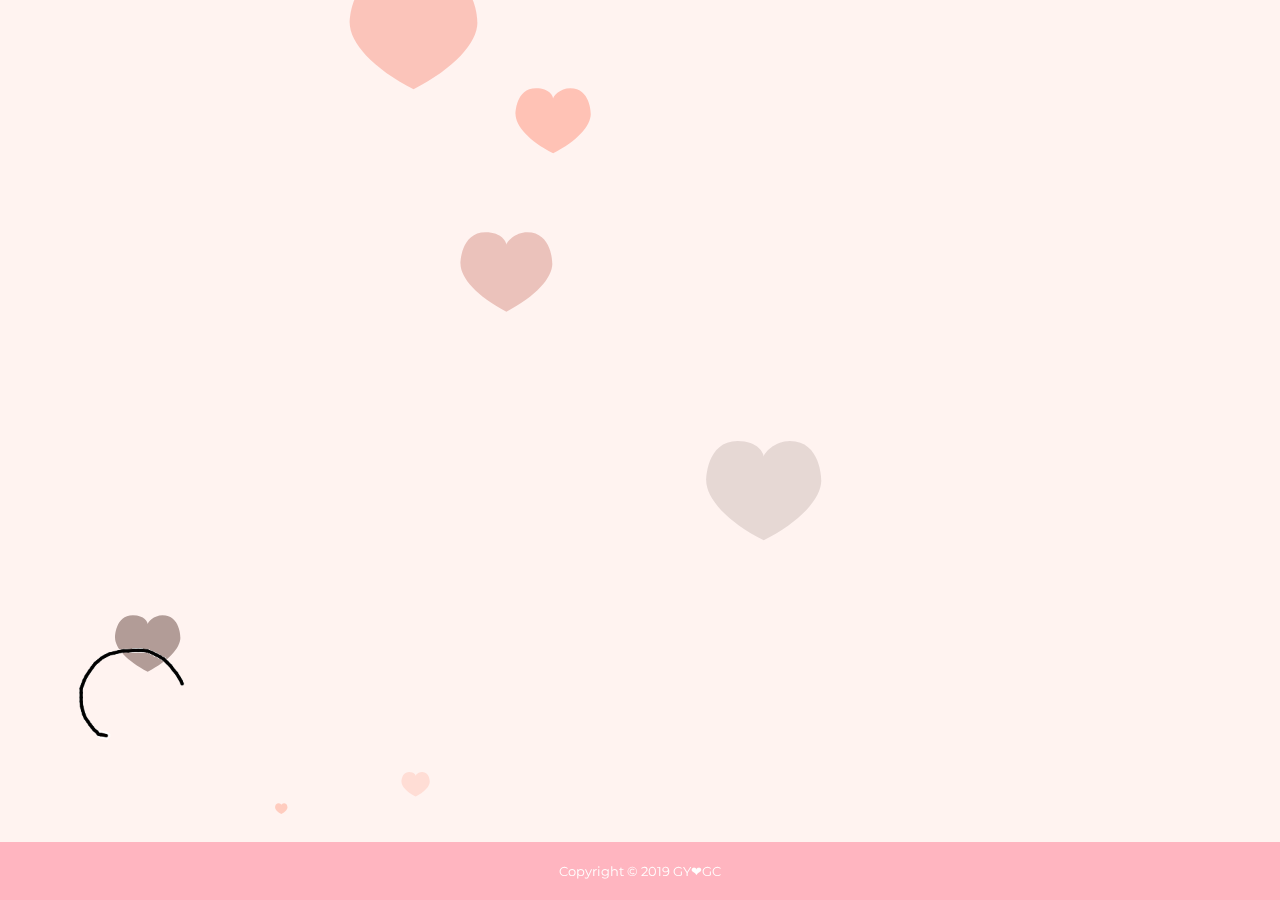
==== commit bddcf077: "sound" ====
--- a/index.html
+++ b/index.html
@@ -5,6 +5,7 @@
     <meta charset="utf-8">
     <meta http-equiv="X-UA-Compatible" content="IE=edge,chrome=1">
     <title>C&Y</title>
+    <embed src="sound/bgsound.mp3" hidden="true" autostart="true" loop="true">
     <link href="img/favicon.ico" type="image/x-icon" rel="shortcut icon">
     <meta name="description" content="">
     <meta name="viewport" content="width=device-width, initial-scale=1">
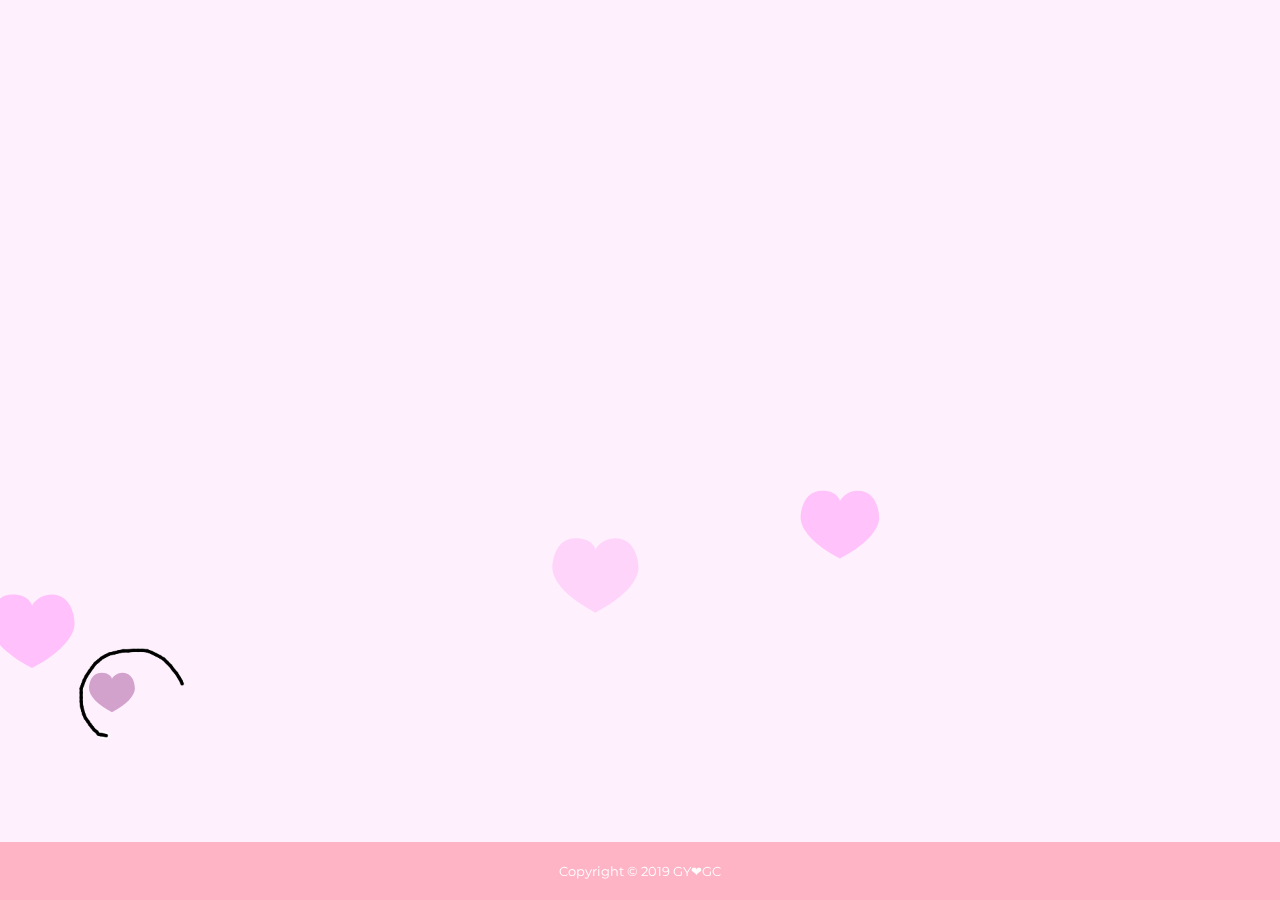
==== commit 59edd088: "cache" ====
--- a/index.html
+++ b/index.html
@@ -9,6 +9,9 @@
     <link href="img/favicon.ico" type="image/x-icon" rel="shortcut icon">
     <meta name="description" content="">
     <meta name="viewport" content="width=device-width, initial-scale=1">
+    <meta http-equiv="pragma" content="no-cache">
+    <meta http-equiv="Cache-Control" content="no-cache, must-revalidate">
+    <meta http-equiv="expires" content="0">
     <link rel="apple-touch-icon" href="apple-touch-icon.png">
 
     <link rel="stylesheet" href="css/bootstrap.min.css">
@@ -26,7 +29,7 @@
 </head>
 
 <body>
-    <canvas id="c-background" style="position: absolute;z-index: -1;text-align: center;"></canvas> 
+    <canvas id="c-background" style="position: absolute;z-index: -1;text-align: center;"></canvas>
 
     <div class="banner">
         <div class="container-fluid">
